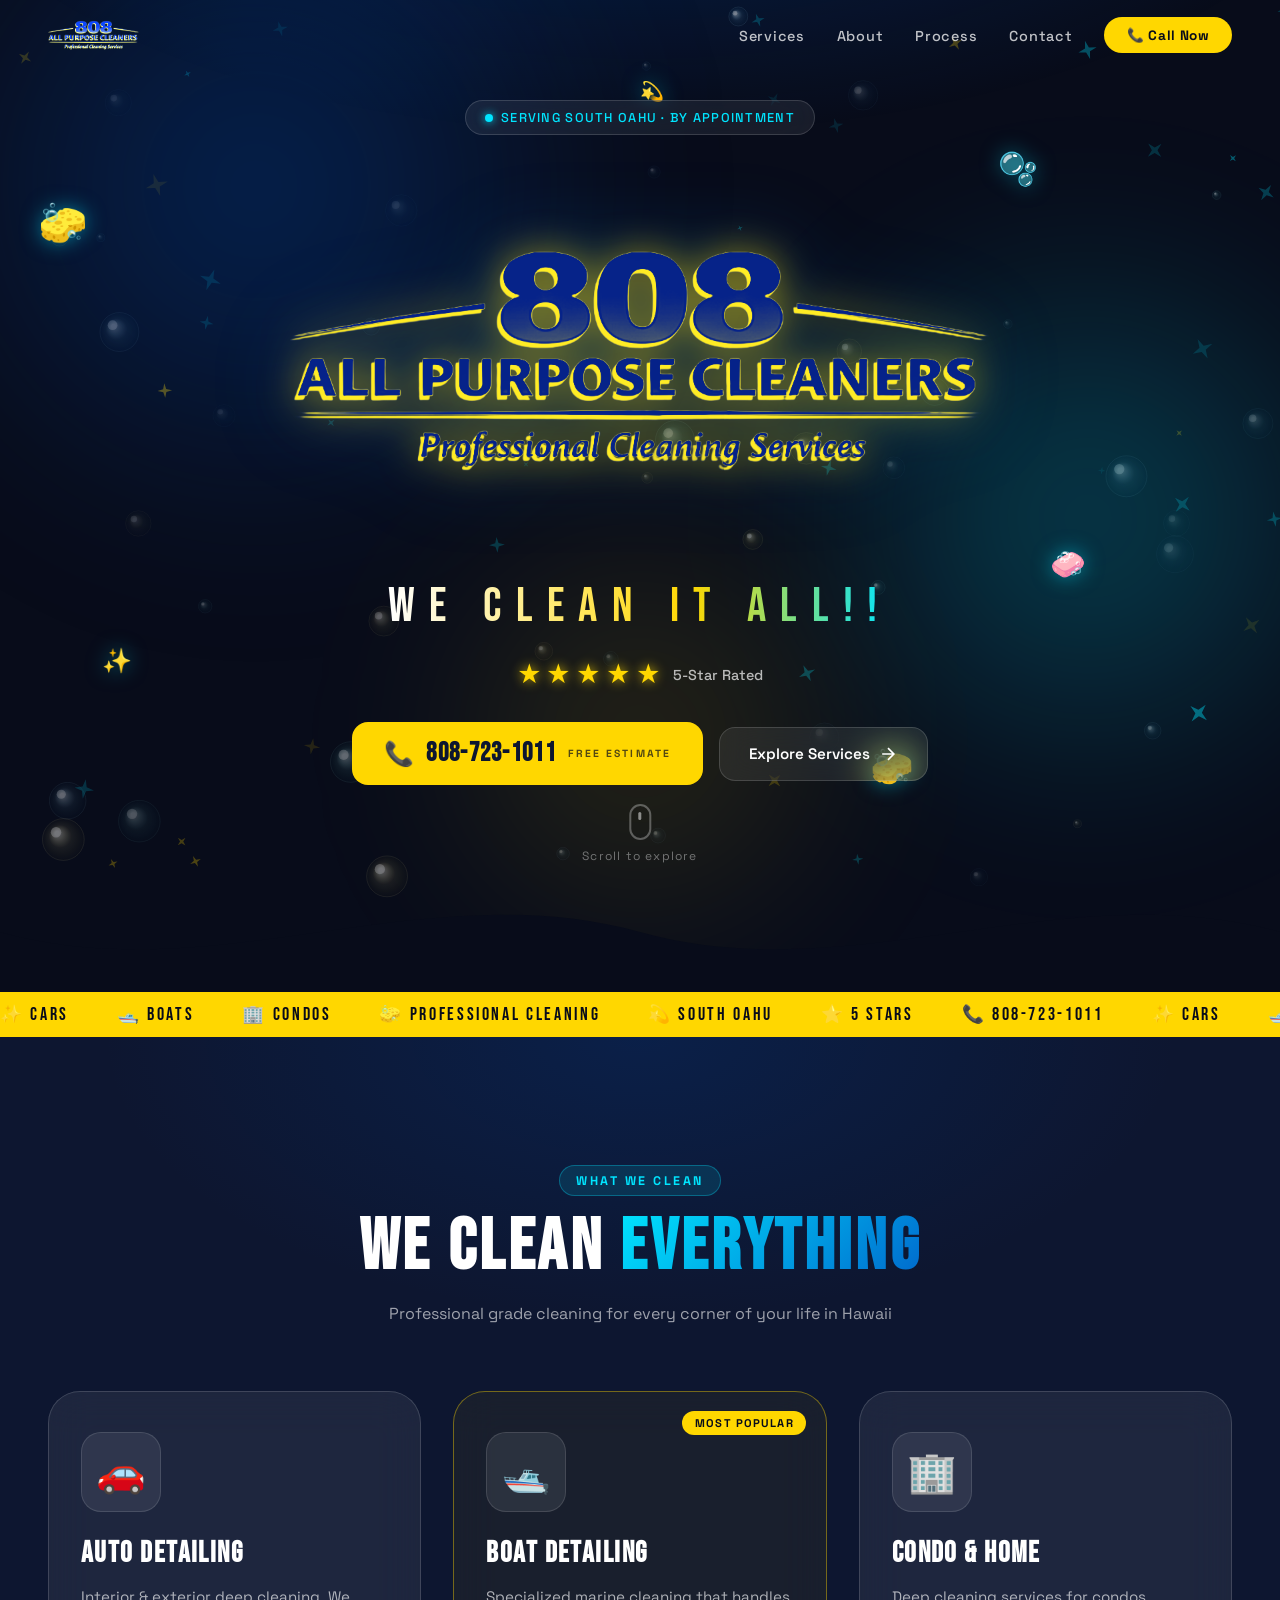
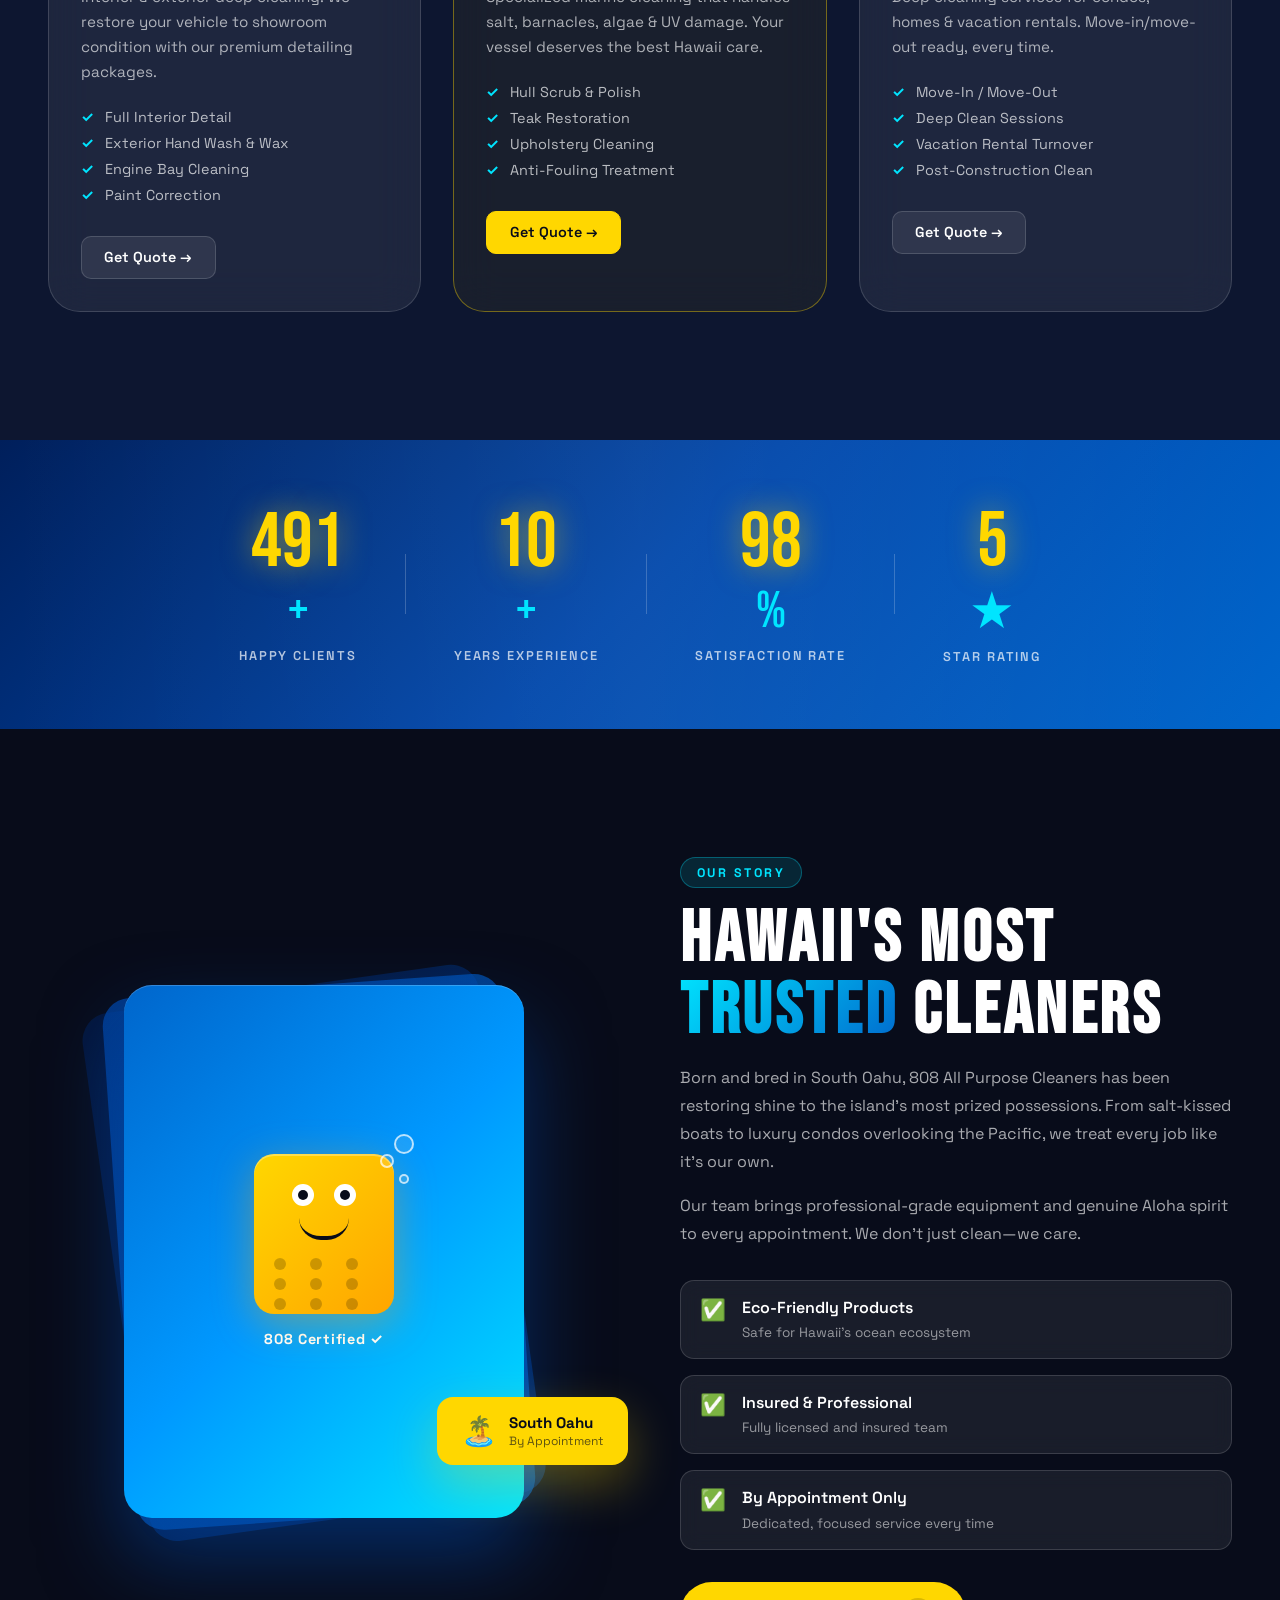
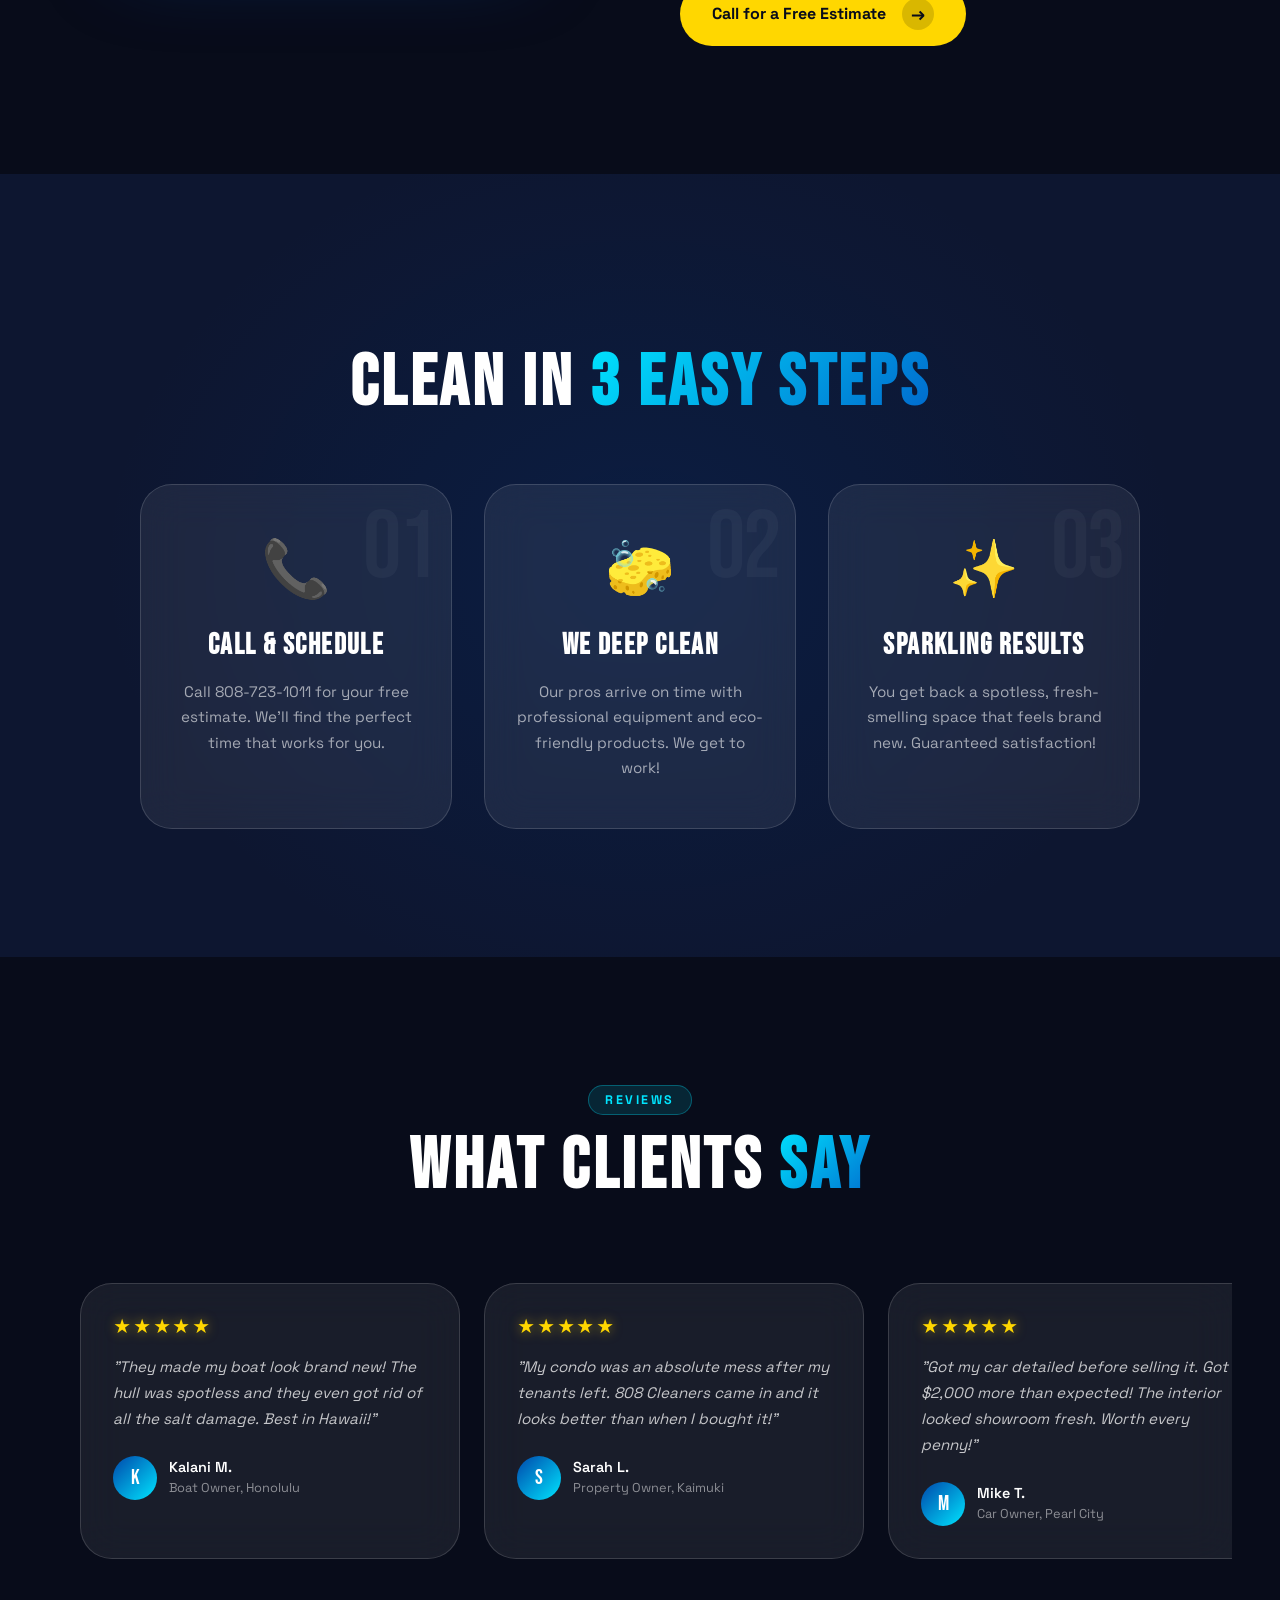
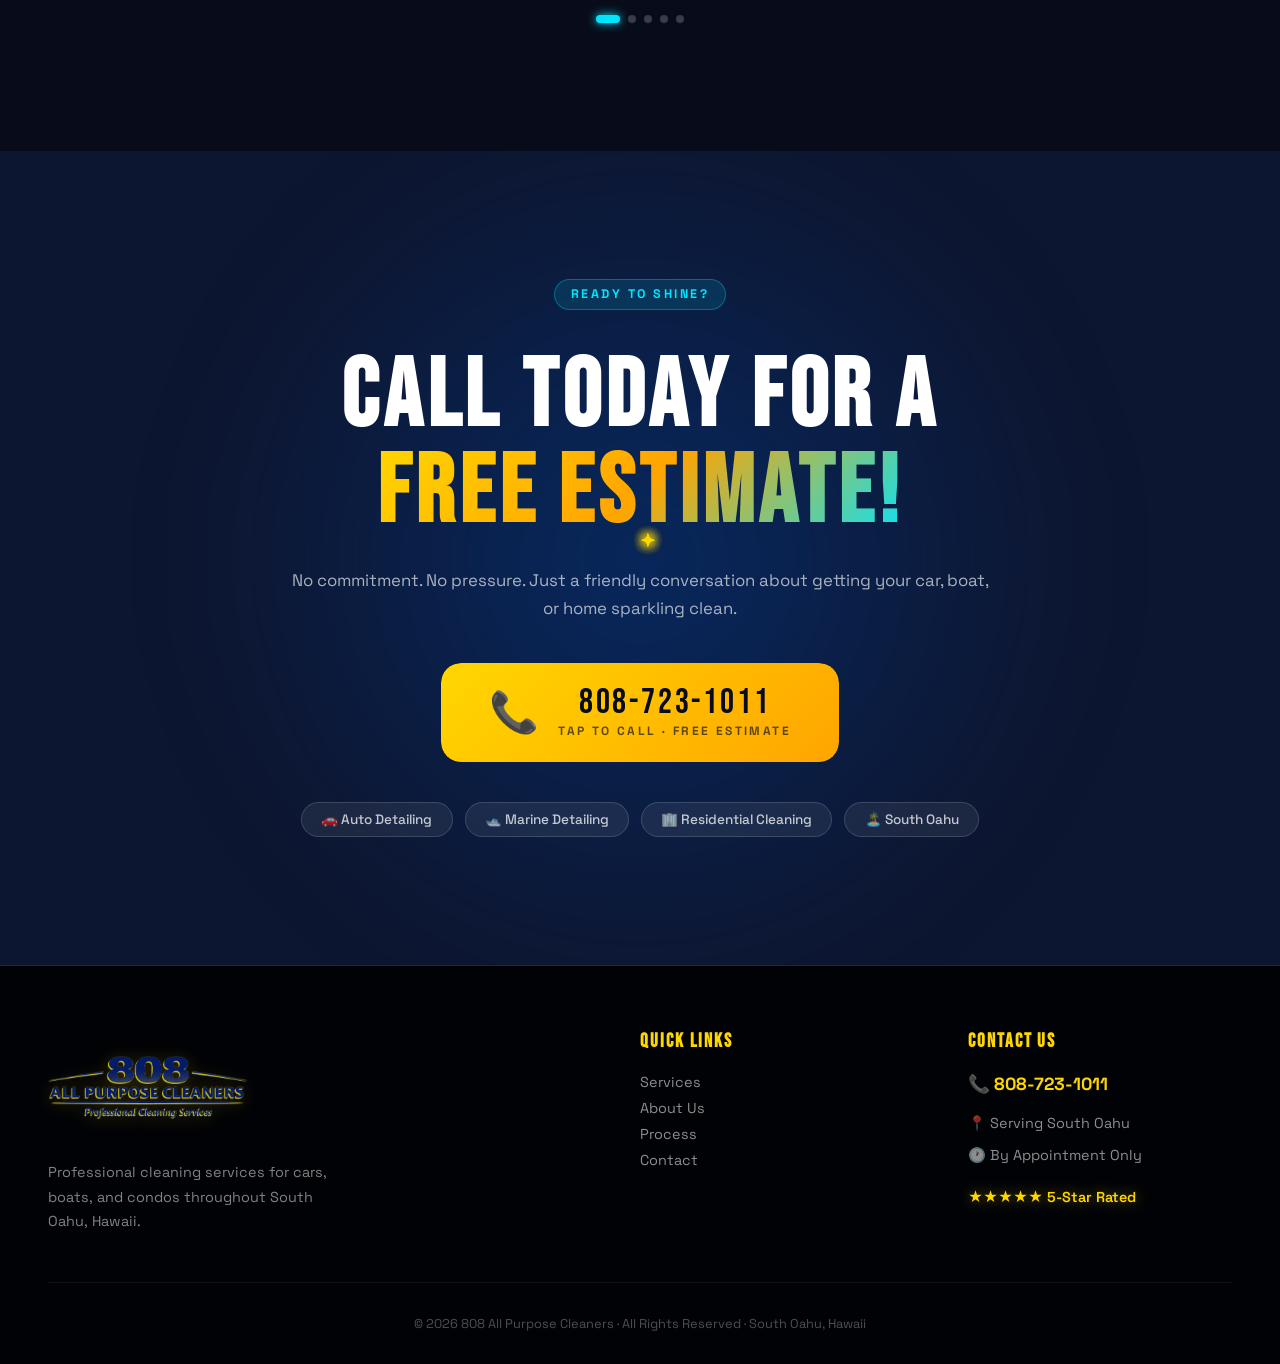
==== index.html @ ca972599 "Replace SVG logo with uploaded PNG (Untitled-3.png)" ====
<!DOCTYPE html>
<html lang="en">
<head>
  <meta charset="UTF-8" />
  <meta name="viewport" content="width=device-width, initial-scale=1.0" />
  <title>808 All Purpose Cleaners – We Clean It All!</title>
  <link rel="stylesheet" href="styles.css" />
  <link href="https://fonts.googleapis.com/css2?family=Bebas+Neue&family=Inter:wght@300;400;600;700;900&family=Space+Grotesk:wght@300;400;600;700&display=swap" rel="stylesheet" />
</head>
<body>

  <!-- ═══════════════════════════════════════════ CANVAS PARTICLES -->
  <canvas id="particleCanvas"></canvas>

  <!-- ═══════════════════════════════════════════ CURSOR SPARKLE -->
  <div id="cursorSparkle"></div>

  <!-- ═══════════════════════════════════════════ NAV -->
  <nav id="navbar">
    <div class="nav-inner">
      <a href="#hero" class="nav-logo" aria-label="808 All Purpose Cleaners home">
        <img src="Untitled-3.png" alt="808 All Purpose Cleaners" class="nav-logo-img" width="160" height="68" />
      </a>
      <ul class="nav-links">
        <li><a href="#services">Services</a></li>
        <li><a href="#about">About</a></li>
        <li><a href="#process">Process</a></li>
        <li><a href="#contact">Contact</a></li>
      </ul>
      <a href="tel:8087231011" class="nav-cta">
        <span class="pulse-ring"></span>
        📞 Call Now
      </a>
      <button class="burger" id="burger" aria-label="Menu">
        <span></span><span></span><span></span>
      </button>
    </div>
    <div class="mobile-menu" id="mobileMenu">
      <a href="#services">Services</a>
      <a href="#about">About</a>
      <a href="#process">Process</a>
      <a href="#contact">Contact</a>
      <a href="tel:8087231011" class="mobile-cta">📞 808-723-1011</a>
    </div>
  </nav>

  <!-- ═══════════════════════════════════════════ HERO -->
  <section id="hero">
    <div class="aurora-bg">
      <div class="aurora a1"></div>
      <div class="aurora a2"></div>
      <div class="aurora a3"></div>
    </div>

    <!-- Floating bubbles -->
    <div class="bubbles-container" id="bubblesContainer"></div>

    <!-- Floating sponges -->
    <div class="floating-sponges">
      <div class="sponge s1">🧽</div>
      <div class="sponge s2">✨</div>
      <div class="sponge s3">🫧</div>
      <div class="sponge s4">🧼</div>
      <div class="sponge s5">💫</div>
      <div class="sponge s6">🧽</div>
    </div>

    <div class="hero-content">
      <div class="hero-badge reveal-up">
        <span class="badge-dot"></span>
        Serving South Oahu · By Appointment
      </div>
      <div class="hero-logo-wrap reveal-up" data-delay="100">
        <img src="Untitled-3.png" alt="808 All Purpose Cleaners" class="hero-logo-img" width="700" height="294" />
      </div>
      <p class="hero-sub reveal-up" data-delay="200">
        <span class="text-shimmer">WE CLEAN IT ALL!!</span>
      </p>
      <div class="hero-stars reveal-up" data-delay="300">
        <span class="star" style="--i:1">★</span>
        <span class="star" style="--i:2">★</span>
        <span class="star" style="--i:3">★</span>
        <span class="star" style="--i:4">★</span>
        <span class="star" style="--i:5">★</span>
        <span class="star-label">5-Star Rated</span>
      </div>
      <div class="hero-phones reveal-up" data-delay="400">
        <a href="tel:8087231011" class="phone-btn">
          <span class="phone-icon">📞</span>
          <span class="phone-number">808-723-1011</span>
          <span class="phone-label">FREE ESTIMATE</span>
        </a>
        <a href="#services" class="secondary-btn">
          Explore Services
          <svg width="20" height="20" viewBox="0 0 24 24" fill="none" stroke="currentColor" stroke-width="2"><path d="M5 12h14M12 5l7 7-7 7"/></svg>
        </a>
      </div>
      <div class="hero-services-preview reveal-up" data-delay="500">
        <span class="service-chip">🚗 Cars</span>
        <span class="service-chip">🛥️ Boats</span>
        <span class="service-chip">🏢 Condos</span>
      </div>
    </div>

    <div class="hero-scroll-hint">
      <div class="scroll-mouse">
        <div class="scroll-wheel"></div>
      </div>
      <span>Scroll to explore</span>
    </div>

    <div class="hero-wave">
      <svg viewBox="0 0 1440 120" preserveAspectRatio="none">
        <path d="M0,60 C240,120 480,0 720,60 C960,120 1200,0 1440,60 L1440,120 L0,120 Z"/>
      </svg>
    </div>
  </section>

  <!-- ═══════════════════════════════════════════ MARQUEE STRIP -->
  <div class="marquee-strip">
    <div class="marquee-track">
      <span>✨ CARS</span><span>🛥️ BOATS</span><span>🏢 CONDOS</span>
      <span>🧽 PROFESSIONAL CLEANING</span><span>💫 SOUTH OAHU</span>
      <span>⭐ 5 STARS</span><span>📞 808-723-1011</span>
      <span>✨ CARS</span><span>🛥️ BOATS</span><span>🏢 CONDOS</span>
      <span>🧽 PROFESSIONAL CLEANING</span><span>💫 SOUTH OAHU</span>
      <span>⭐ 5 STARS</span><span>📞 808-723-1011</span>
    </div>
  </div>

  <!-- ═══════════════════════════════════════════ SERVICES -->
  <section id="services">
    <div class="section-header">
      <span class="section-tag reveal-up">What We Clean</span>
      <h2 class="section-title reveal-up" data-delay="100">
        We Clean <span class="gradient-word">Everything</span>
      </h2>
      <p class="section-sub reveal-up" data-delay="200">Professional grade cleaning for every corner of your life in Hawaii</p>
    </div>

    <div class="services-grid">

      <div class="service-card reveal-up" data-delay="0">
        <div class="card-glow glow-blue"></div>
        <div class="card-icon-wrap">
          <div class="card-icon-bg"></div>
          <span class="card-icon">🚗</span>
          <div class="icon-sparkles">
            <span class="sp sp1">✦</span>
            <span class="sp sp2">✦</span>
            <span class="sp sp3">✦</span>
          </div>
        </div>
        <h3>Auto Detailing</h3>
        <p>Interior &amp; exterior deep cleaning. We restore your vehicle to showroom condition with our premium detailing packages.</p>
        <ul class="service-list">
          <li>Full Interior Detail</li>
          <li>Exterior Hand Wash &amp; Wax</li>
          <li>Engine Bay Cleaning</li>
          <li>Paint Correction</li>
        </ul>
        <div class="card-footer">
          <a href="tel:8087231011" class="card-btn">Get Quote →</a>
        </div>
      </div>

      <div class="service-card service-card--featured reveal-up" data-delay="150">
        <div class="card-glow glow-yellow"></div>
        <div class="featured-badge">Most Popular</div>
        <div class="card-icon-wrap">
          <div class="card-icon-bg"></div>
          <span class="card-icon">🛥️</span>
          <div class="icon-sparkles">
            <span class="sp sp1">✦</span>
            <span class="sp sp2">✦</span>
            <span class="sp sp3">✦</span>
          </div>
        </div>
        <h3>Boat Detailing</h3>
        <p>Specialized marine cleaning that handles salt, barnacles, algae &amp; UV damage. Your vessel deserves the best Hawaii care.</p>
        <ul class="service-list">
          <li>Hull Scrub &amp; Polish</li>
          <li>Teak Restoration</li>
          <li>Upholstery Cleaning</li>
          <li>Anti-Fouling Treatment</li>
        </ul>
        <div class="card-footer">
          <a href="tel:8087231011" class="card-btn card-btn--primary">Get Quote →</a>
        </div>
      </div>

      <div class="service-card reveal-up" data-delay="300">
        <div class="card-glow glow-cyan"></div>
        <div class="card-icon-wrap">
          <div class="card-icon-bg"></div>
          <span class="card-icon">🏢</span>
          <div class="icon-sparkles">
            <span class="sp sp1">✦</span>
            <span class="sp sp2">✦</span>
            <span class="sp sp3">✦</span>
          </div>
        </div>
        <h3>Condo &amp; Home</h3>
        <p>Deep cleaning services for condos, homes &amp; vacation rentals. Move-in/move-out ready, every time.</p>
        <ul class="service-list">
          <li>Move-In / Move-Out</li>
          <li>Deep Clean Sessions</li>
          <li>Vacation Rental Turnover</li>
          <li>Post-Construction Clean</li>
        </ul>
        <div class="card-footer">
          <a href="tel:8087231011" class="card-btn">Get Quote →</a>
        </div>
      </div>

    </div>
  </section>

  <!-- ═══════════════════════════════════════════ STATS BANNER -->
  <div class="stats-banner">
    <div class="stat-item reveal-up">
      <span class="stat-num" data-target="500">0</span><span class="stat-plus">+</span>
      <span class="stat-label">Happy Clients</span>
    </div>
    <div class="stat-divider"></div>
    <div class="stat-item reveal-up" data-delay="100">
      <span class="stat-num" data-target="10">0</span><span class="stat-plus">+</span>
      <span class="stat-label">Years Experience</span>
    </div>
    <div class="stat-divider"></div>
    <div class="stat-item reveal-up" data-delay="200">
      <span class="stat-num" data-target="100">0</span><span class="stat-plus">%</span>
      <span class="stat-label">Satisfaction Rate</span>
    </div>
    <div class="stat-divider"></div>
    <div class="stat-item reveal-up" data-delay="300">
      <span class="stat-num" data-target="5">0</span><span class="stat-plus">★</span>
      <span class="stat-label">Star Rating</span>
    </div>
  </div>

  <!-- ═══════════════════════════════════════════ ABOUT -->
  <section id="about">
    <div class="about-grid">
      <div class="about-visual reveal-left">
        <div class="about-card-stack">
          <div class="acard acard-back"></div>
          <div class="acard acard-mid"></div>
          <div class="acard acard-front">
            <div class="acard-content">
              <div class="sponge-mascot">
                <div class="sponge-body">
                  <div class="sponge-eyes">
                    <div class="eye"><div class="pupil"></div></div>
                    <div class="eye"><div class="pupil"></div></div>
                  </div>
                  <div class="sponge-smile"></div>
                  <div class="sponge-holes">
                    <span></span><span></span><span></span>
                    <span></span><span></span><span></span>
                    <span></span><span></span><span></span>
                  </div>
                  <div class="sponge-bubbles">
                    <span class="sb sb1"></span>
                    <span class="sb sb2"></span>
                    <span class="sb sb3"></span>
                  </div>
                </div>
                <div class="sponge-label">808 Certified ✓</div>
              </div>
            </div>
          </div>
        </div>
        <div class="about-badge-float">
          <span class="badge-icon">🏝️</span>
          <div>
            <strong>South Oahu</strong>
            <small>By Appointment</small>
          </div>
        </div>
      </div>

      <div class="about-text reveal-right">
        <span class="section-tag">Our Story</span>
        <h2 class="section-title">Hawaii's Most<br><span class="gradient-word">Trusted</span> Cleaners</h2>
        <p class="about-desc">Born and bred in South Oahu, 808 All Purpose Cleaners has been restoring shine to the island's most prized possessions. From salt-kissed boats to luxury condos overlooking the Pacific, we treat every job like it's our own.</p>
        <p class="about-desc">Our team brings professional-grade equipment and genuine Aloha spirit to every appointment. We don't just clean—we care.</p>
        <div class="about-features">
          <div class="feat">
            <div class="feat-icon">✅</div>
            <div>
              <strong>Eco-Friendly Products</strong>
              <span>Safe for Hawaii's ocean ecosystem</span>
            </div>
          </div>
          <div class="feat">
            <div class="feat-icon">✅</div>
            <div>
              <strong>Insured &amp; Professional</strong>
              <span>Fully licensed and insured team</span>
            </div>
          </div>
          <div class="feat">
            <div class="feat-icon">✅</div>
            <div>
              <strong>By Appointment Only</strong>
              <span>Dedicated, focused service every time</span>
            </div>
          </div>
        </div>
        <a href="tel:8087231011" class="cta-pill">
          <span>Call for a Free Estimate</span>
          <span class="pill-arrow">→</span>
        </a>
      </div>
    </div>
  </section>

  <!-- ═══════════════════════════════════════════ PROCESS -->
  <section id="process">
    <div class="section-header">
      <span class="section-tag reveal-up">How It Works</span>
      <h2 class="section-title reveal-up" data-delay="100">
        Clean in <span class="gradient-word">3 Easy Steps</span>
      </h2>
    </div>

    <div class="process-steps">
      <div class="step reveal-up" data-delay="0">
        <div class="step-num">01</div>
        <div class="step-icon">📞</div>
        <div class="step-connector"></div>
        <h3>Call &amp; Schedule</h3>
        <p>Call 808-723-1011 for your free estimate. We'll find the perfect time that works for you.</p>
      </div>
      <div class="step reveal-up" data-delay="150">
        <div class="step-num">02</div>
        <div class="step-icon">🧽</div>
        <div class="step-connector"></div>
        <h3>We Deep Clean</h3>
        <p>Our pros arrive on time with professional equipment and eco-friendly products. We get to work!</p>
      </div>
      <div class="step reveal-up" data-delay="300">
        <div class="step-num">03</div>
        <div class="step-icon">✨</div>
        <div class="step-connector"></div>
        <h3>Sparkling Results</h3>
        <p>You get back a spotless, fresh-smelling space that feels brand new. Guaranteed satisfaction!</p>
      </div>
    </div>
  </section>

  <!-- ═══════════════════════════════════════════ TESTIMONIALS -->
  <section id="testimonials">
    <div class="section-header">
      <span class="section-tag reveal-up">Reviews</span>
      <h2 class="section-title reveal-up" data-delay="100">
        What Clients <span class="gradient-word">Say</span>
      </h2>
    </div>

    <div class="testimonials-track" id="testimonialsTrack">
      <div class="tcard">
        <div class="tcard-stars">★★★★★</div>
        <p>"They made my boat look brand new! The hull was spotless and they even got rid of all the salt damage. Best in Hawaii!"</p>
        <div class="tcard-author">
          <div class="tcard-avatar">K</div>
          <div>
            <strong>Kalani M.</strong>
            <small>Boat Owner, Honolulu</small>
          </div>
        </div>
      </div>
      <div class="tcard">
        <div class="tcard-stars">★★★★★</div>
        <p>"My condo was an absolute mess after my tenants left. 808 Cleaners came in and it looks better than when I bought it!"</p>
        <div class="tcard-author">
          <div class="tcard-avatar">S</div>
          <div>
            <strong>Sarah L.</strong>
            <small>Property Owner, Kaimuki</small>
          </div>
        </div>
      </div>
      <div class="tcard">
        <div class="tcard-stars">★★★★★</div>
        <p>"Got my car detailed before selling it. Got $2,000 more than expected! The interior looked showroom fresh. Worth every penny!"</p>
        <div class="tcard-author">
          <div class="tcard-avatar">M</div>
          <div>
            <strong>Mike T.</strong>
            <small>Car Owner, Pearl City</small>
          </div>
        </div>
      </div>
      <div class="tcard">
        <div class="tcard-stars">★★★★★</div>
        <p>"Professional, on time, and incredibly thorough. My vacation rental has never looked this good. Repeat customer for sure!"</p>
        <div class="tcard-author">
          <div class="tcard-avatar">A</div>
          <div>
            <strong>Alicia N.</strong>
            <small>Airbnb Host, Ewa Beach</small>
          </div>
        </div>
      </div>
      <div class="tcard">
        <div class="tcard-stars">★★★★★</div>
        <p>"The Aloha spirit is real with these guys. Super friendly, super professional. My boat's teak looks incredible!"</p>
        <div class="tcard-author">
          <div class="tcard-avatar">J</div>
          <div>
            <strong>James K.</strong>
            <small>Marina Owner, Ke'ehi</small>
          </div>
        </div>
      </div>
    </div>
    <div class="testimonials-dots" id="testimonialsDots"></div>
  </section>

  <!-- ═══════════════════════════════════════════ CTA SECTION -->
  <section id="contact">
    <div class="cta-blob"></div>
    <div class="cta-content">
      <div class="cta-sparkle-ring">
        <span class="csp" style="--i:0">✦</span>
        <span class="csp" style="--i:1">✦</span>
        <span class="csp" style="--i:2">✦</span>
        <span class="csp" style="--i:3">✦</span>
        <span class="csp" style="--i:4">✦</span>
        <span class="csp" style="--i:5">✦</span>
        <span class="csp" style="--i:6">✦</span>
        <span class="csp" style="--i:7">✦</span>
      </div>
      <span class="section-tag reveal-up">Ready to Shine?</span>
      <h2 class="cta-title reveal-up" data-delay="100">Call Today for a<br><span class="gradient-word-gold">FREE Estimate!</span></h2>
      <p class="cta-sub reveal-up" data-delay="200">No commitment. No pressure. Just a friendly conversation about getting your car, boat, or home sparkling clean.</p>
      <a href="tel:8087231011" class="mega-btn reveal-up" data-delay="300">
        <span class="mega-btn-inner">
          <span class="mega-phone">📞</span>
          <span>
            <span class="mega-number">808-723-1011</span>
            <span class="mega-sub">Tap to Call · Free Estimate</span>
          </span>
        </span>
        <span class="mega-btn-glow"></span>
      </a>
      <div class="cta-chips reveal-up" data-delay="400">
        <span>🚗 Auto Detailing</span>
        <span>🛥️ Marine Detailing</span>
        <span>🏢 Residential Cleaning</span>
        <span>🏝️ South Oahu</span>
      </div>
    </div>
  </section>

  <!-- ═══════════════════════════════════════════ FOOTER -->
  <footer>
    <div class="footer-inner">
      <div class="footer-brand">
        <img src="Untitled-3.png" alt="808 All Purpose Cleaners" class="footer-logo-img" width="220" height="92" />
        <p>Professional cleaning services for cars, boats, and condos throughout South Oahu, Hawaii.</p>
      </div>
      <div class="footer-links">
        <h4>Quick Links</h4>
        <a href="#services">Services</a>
        <a href="#about">About Us</a>
        <a href="#process">Process</a>
        <a href="#contact">Contact</a>
      </div>
      <div class="footer-contact">
        <h4>Contact Us</h4>
        <a href="tel:8087231011" class="footer-phone">📞 808-723-1011</a>
        <p>📍 Serving South Oahu</p>
        <p>🕐 By Appointment Only</p>
        <div class="footer-stars">★★★★★ 5-Star Rated</div>
      </div>
    </div>
    <div class="footer-bottom">
      <p>© 2026 808 All Purpose Cleaners · All Rights Reserved · South Oahu, Hawaii</p>
    </div>
  </footer>

  <script src="app.js"></script>
</body>
</html>
---- styles.css ----
/* ═══════════════════════════════════════════════════════════════
   808 ALL PURPOSE CLEANERS — STYLES
   2026 Trends: Aurora gradients, Glassmorphism, 3D cards,
   Fluid type, Scroll animations, Neon accents
═══════════════════════════════════════════════════════════════ */

/* ── RESET & BASE ─────────────────────────────────────────────── */
*, *::before, *::after { box-sizing: border-box; margin: 0; padding: 0; }

:root {
  --blue:      #0047AB;
  --blue-dark: #001f5b;
  --blue-mid:  #0066cc;
  --yellow:    #FFD700;
  --yellow-hot:#FFA500;
  --cyan:      #00E5FF;
  --white:     #FFFFFF;
  --off-white: #F0F6FF;
  --dark:      #080C1A;
  --dark-mid:  #0D1630;
  --glass:     rgba(255,255,255,0.07);
  --glass-border: rgba(255,255,255,0.15);
  --shadow-neon: 0 0 40px rgba(0,229,255,0.3);
  --radius: 20px;
  --radius-lg: 32px;
}

html { scroll-behavior: smooth; }

body {
  font-family: 'Space Grotesk', 'Inter', sans-serif;
  background: var(--dark);
  color: var(--white);
  overflow-x: hidden;
  cursor: none;
}

body::before {
  content: '';
  position: fixed;
  inset: 0;
  background: radial-gradient(ellipse 80% 50% at 50% -20%, rgba(0,71,171,0.35) 0%, transparent 70%);
  pointer-events: none;
  z-index: 0;
}

/* ── CUSTOM CURSOR ────────────────────────────────────────────── */
#cursorSparkle {
  position: fixed;
  width: 24px;
  height: 24px;
  border-radius: 50%;
  background: radial-gradient(circle, var(--yellow) 0%, var(--cyan) 60%, transparent 100%);
  pointer-events: none;
  z-index: 99999;
  transform: translate(-50%, -50%);
  mix-blend-mode: screen;
  transition: transform 0.1s ease, width 0.2s, height 0.2s;
  filter: blur(1px);
}

/* ── PARTICLE CANVAS ──────────────────────────────────────────── */
#particleCanvas {
  position: fixed;
  inset: 0;
  pointer-events: none;
  z-index: 1;
  opacity: 0.6;
}

/* ── NAVIGATION ───────────────────────────────────────────────── */
#navbar {
  position: fixed;
  top: 0; left: 0; right: 0;
  z-index: 1000;
  padding: 0 clamp(1rem, 4vw, 3rem);
  transition: background 0.4s, backdrop-filter 0.4s;
}

#navbar.scrolled {
  background: rgba(8,12,26,0.85);
  backdrop-filter: blur(20px);
  -webkit-backdrop-filter: blur(20px);
  border-bottom: 1px solid var(--glass-border);
}

.nav-inner {
  max-width: 1280px;
  margin: 0 auto;
  display: flex;
  align-items: center;
  gap: 2rem;
  height: 70px;
}

.nav-logo {
  display: flex;
  align-items: center;
  text-decoration: none;
  flex-shrink: 0;
}

.nav-logo-img {
  height: 52px;
  width: auto;
  filter: invert(1) brightness(2);
  transition: filter 0.3s, transform 0.3s;
  display: block;
}

.nav-logo-img:hover {
  filter: invert(1) brightness(2) drop-shadow(0 0 10px rgba(255,215,0,0.6));
  transform: scale(1.03);
}

.logo-808 {
  font-family: 'Bebas Neue', sans-serif;
  font-size: 2.2rem;
  color: var(--yellow);
  line-height: 1;
  text-shadow: 0 0 20px rgba(255,215,0,0.6);
  letter-spacing: 1px;
}

.logo-text {
  font-size: 0.65rem;
  font-weight: 700;
  letter-spacing: 0.15em;
  text-transform: uppercase;
  color: var(--white);
  line-height: 1.4;
}

.logo-text em {
  color: var(--cyan);
  font-style: normal;
}

.nav-links {
  list-style: none;
  display: flex;
  gap: 2rem;
  margin-left: auto;
}

.nav-links a {
  color: rgba(255,255,255,0.75);
  text-decoration: none;
  font-size: 0.9rem;
  font-weight: 500;
  letter-spacing: 0.05em;
  transition: color 0.2s;
  position: relative;
}

.nav-links a::after {
  content: '';
  position: absolute;
  bottom: -4px;
  left: 0; right: 100%;
  height: 2px;
  background: var(--cyan);
  transition: right 0.3s ease;
}

.nav-links a:hover { color: var(--white); }
.nav-links a:hover::after { right: 0; }

.nav-cta {
  position: relative;
  display: flex;
  align-items: center;
  gap: 0.5rem;
  background: var(--yellow);
  color: var(--dark);
  font-weight: 700;
  font-size: 0.85rem;
  padding: 0.6rem 1.4rem;
  border-radius: 50px;
  text-decoration: none;
  letter-spacing: 0.05em;
  transition: transform 0.2s, box-shadow 0.2s;
  white-space: nowrap;
}

.nav-cta:hover {
  transform: translateY(-2px);
  box-shadow: 0 8px 30px rgba(255,215,0,0.5);
}

.pulse-ring {
  position: absolute;
  inset: -4px;
  border-radius: 50px;
  border: 2px solid var(--yellow);
  animation: pulseRing 2s ease-out infinite;
  opacity: 0;
}

@keyframes pulseRing {
  0% { transform: scale(1); opacity: 0.8; }
  100% { transform: scale(1.4); opacity: 0; }
}

.burger {
  display: none;
  flex-direction: column;
  gap: 5px;
  background: none;
  border: none;
  cursor: pointer;
  padding: 0.5rem;
  margin-left: auto;
}

.burger span {
  width: 24px;
  height: 2px;
  background: var(--white);
  border-radius: 2px;
  transition: all 0.3s;
  display: block;
}

.mobile-menu {
  display: none;
  flex-direction: column;
  gap: 0;
  background: rgba(8,12,26,0.97);
  border-top: 1px solid var(--glass-border);
  padding: 1rem 2rem 1.5rem;
}

.mobile-menu a {
  color: rgba(255,255,255,0.8);
  text-decoration: none;
  font-size: 1.1rem;
  padding: 0.75rem 0;
  border-bottom: 1px solid rgba(255,255,255,0.06);
  font-weight: 500;
}

.mobile-menu .mobile-cta {
  margin-top: 1rem;
  background: var(--yellow);
  color: var(--dark);
  text-align: center;
  border-radius: 50px;
  padding: 0.85rem;
  font-weight: 700;
  border: none;
}

/* ── HERO ─────────────────────────────────────────────────────── */
#hero {
  position: relative;
  min-height: 100vh;
  display: flex;
  align-items: center;
  justify-content: center;
  overflow: hidden;
  padding: 100px 2rem 140px;
}

/* Aurora Background */
.aurora-bg {
  position: absolute;
  inset: 0;
  overflow: hidden;
  z-index: 0;
}

.aurora {
  position: absolute;
  border-radius: 50%;
  filter: blur(80px);
  opacity: 0.5;
  animation: auroraFloat 12s ease-in-out infinite;
}

.a1 {
  width: 60vw; height: 60vw;
  background: radial-gradient(circle, rgba(0,71,171,0.8) 0%, transparent 70%);
  top: -20%; left: -10%;
  animation-delay: 0s;
}

.a2 {
  width: 50vw; height: 50vw;
  background: radial-gradient(circle, rgba(0,229,255,0.5) 0%, transparent 70%);
  top: 20%; right: -10%;
  animation-delay: -4s;
}

.a3 {
  width: 40vw; height: 40vw;
  background: radial-gradient(circle, rgba(255,215,0,0.3) 0%, transparent 70%);
  bottom: 0%; left: 30%;
  animation-delay: -8s;
}

@keyframes auroraFloat {
  0%, 100% { transform: translate(0, 0) scale(1); }
  33%       { transform: translate(3%, 5%) scale(1.05); }
  66%       { transform: translate(-3%, -3%) scale(0.95); }
}

/* Bubbles */
.bubbles-container {
  position: absolute;
  inset: 0;
  pointer-events: none;
  z-index: 1;
}

.bubble {
  position: absolute;
  border-radius: 50%;
  background: radial-gradient(circle at 30% 30%, rgba(255,255,255,0.6), rgba(0,229,255,0.1));
  border: 1px solid rgba(255,255,255,0.3);
  animation: bubbleRise linear infinite;
  backdrop-filter: blur(2px);
  -webkit-backdrop-filter: blur(2px);
}

@keyframes bubbleRise {
  0% {
    transform: translateY(100vh) scale(0);
    opacity: 0;
  }
  10% { opacity: 1; transform: translateY(90vh) scale(1); }
  90% { opacity: 0.8; }
  100% {
    transform: translateY(-20vh) translateX(var(--drift, 0px)) scale(1.2);
    opacity: 0;
  }
}

/* Floating sponges/icons */
.floating-sponges {
  position: absolute;
  inset: 0;
  pointer-events: none;
  z-index: 2;
}

.sponge {
  position: absolute;
  font-size: 2rem;
  animation: spongeFloat linear infinite;
  filter: drop-shadow(0 0 10px rgba(0,229,255,0.5));
}

.s1 { left: 3%; top: 20%; font-size: 2.5rem; animation-duration: 8s; animation-delay: 0s; }
.s2 { left: 8%; top: 65%; font-size: 1.5rem; animation-duration: 6s; animation-delay: -2s; }
.s3 { left: 78%; top: 15%; font-size: 2rem; animation-duration: 9s; animation-delay: -1s; }
.s4 { left: 82%; top: 55%; font-size: 1.8rem; animation-duration: 7s; animation-delay: -3s; }
.s5 { left: 50%; top: 8%; font-size: 1.2rem; animation-duration: 5s; animation-delay: -0.5s; }
.s6 { left: 68%; top: 75%; font-size: 2.2rem; animation-duration: 10s; animation-delay: -4s; }

@media (max-width: 700px) {
  .s1 { font-size: 1.5rem; left: 2%; }
  .s2 { font-size: 1rem; }
  .s3 { font-size: 1.3rem; left: 75%; }
  .s4 { font-size: 1.1rem; left: 80%; }
  .s5 { font-size: 0.9rem; }
  .s6 { font-size: 1.4rem; left: 65%; }
}

@keyframes spongeFloat {
  0%, 100% { transform: translateY(0) rotate(0deg); }
  25%       { transform: translateY(-20px) rotate(5deg); }
  75%       { transform: translateY(10px) rotate(-5deg); }
}

/* Hero Content */
.hero-content {
  position: relative;
  z-index: 10;
  text-align: center;
  max-width: 900px;
}

.hero-badge {
  display: inline-flex;
  align-items: center;
  gap: 0.5rem;
  background: var(--glass);
  border: 1px solid var(--glass-border);
  backdrop-filter: blur(20px);
  -webkit-backdrop-filter: blur(20px);
  border-radius: 50px;
  padding: 0.5rem 1.2rem;
  font-size: 0.8rem;
  font-weight: 500;
  letter-spacing: 0.1em;
  text-transform: uppercase;
  color: var(--cyan);
  margin-bottom: 1.5rem;
}

.badge-dot {
  width: 8px; height: 8px;
  border-radius: 50%;
  background: var(--cyan);
  box-shadow: 0 0 8px var(--cyan);
  animation: blink 2s ease-in-out infinite;
}

@keyframes blink {
  0%, 100% { opacity: 1; }
  50%       { opacity: 0.3; }
}

/* Hero logo image replaces text title */
.hero-logo-wrap {
  margin-bottom: 1.2rem;
}

.hero-logo-img {
  width: clamp(300px, 65vw, 700px);
  height: auto;
  display: block;
  margin: 0 auto;
  /* Invert to white for dark background, then tint 808 gold */
  filter:
    invert(1)
    drop-shadow(0 0 18px rgba(255,215,0,0.5))
    drop-shadow(0 0 40px rgba(0,150,255,0.25));
  animation: logoPulse 4s ease-in-out infinite;
}

@keyframes logoPulse {
  0%, 100% {
    filter: invert(1)
      drop-shadow(0 0 16px rgba(255,215,0,0.5))
      drop-shadow(0 0 40px rgba(0,150,255,0.2));
  }
  50% {
    filter: invert(1)
      drop-shadow(0 0 28px rgba(255,215,0,0.9))
      drop-shadow(0 0 60px rgba(0,200,255,0.4));
  }
}

.hero-sub {
  font-family: 'Bebas Neue', sans-serif;
  font-size: clamp(1.5rem, 4vw, 3rem);
  letter-spacing: 0.3em;
  margin-bottom: 1.5rem;
}

.text-shimmer {
  background: linear-gradient(90deg,
    var(--white) 0%,
    var(--yellow) 30%,
    var(--cyan) 50%,
    var(--yellow) 70%,
    var(--white) 100%);
  background-size: 200% auto;
  -webkit-background-clip: text;
  -webkit-text-fill-color: transparent;
  background-clip: text;
  animation: shimmer 3s linear infinite;
}

@keyframes shimmer {
  0%   { background-position: 0% center; }
  100% { background-position: 200% center; }
}

.hero-stars {
  display: flex;
  align-items: center;
  justify-content: center;
  gap: 0.3rem;
  margin-bottom: 2rem;
}

.star {
  color: var(--yellow);
  font-size: 1.5rem;
  animation: starPop 0.5s ease both;
  animation-delay: calc(var(--i) * 0.1s + 0.5s);
  filter: drop-shadow(0 0 6px rgba(255,215,0,0.8));
}

@keyframes starPop {
  0%   { transform: scale(0) rotate(-30deg); opacity: 0; }
  60%  { transform: scale(1.3) rotate(5deg); }
  100% { transform: scale(1) rotate(0); opacity: 1; }
}

.star-label {
  margin-left: 0.5rem;
  font-size: 0.9rem;
  color: rgba(255,255,255,0.7);
  font-weight: 500;
}

.hero-phones {
  display: flex;
  align-items: center;
  justify-content: center;
  gap: 1rem;
  flex-wrap: wrap;
  margin-bottom: 2rem;
}

.phone-btn {
  position: relative;
  display: flex;
  align-items: center;
  gap: 0.75rem;
  background: var(--yellow);
  color: var(--dark-mid);
  text-decoration: none;
  padding: 1rem 2rem;
  border-radius: 16px;
  font-weight: 700;
  overflow: hidden;
  transition: transform 0.3s, box-shadow 0.3s;
  animation: ctaPulse 2s ease-in-out infinite;
}

.phone-btn::before {
  content: '';
  position: absolute;
  inset: 0;
  background: linear-gradient(135deg, transparent 0%, rgba(255,255,255,0.3) 50%, transparent 100%);
  transform: translateX(-100%);
  transition: transform 0.5s;
}

.phone-btn:hover::before { transform: translateX(100%); }
.phone-btn:hover { transform: translateY(-4px) scale(1.02); box-shadow: 0 20px 50px rgba(255,215,0,0.5); }

@keyframes ctaPulse {
  0%, 100% { box-shadow: 0 0 0 0 rgba(255,215,0,0.6); }
  50%       { box-shadow: 0 0 0 12px rgba(255,215,0,0); }
}

.phone-icon { font-size: 1.5rem; }

.phone-number {
  font-family: 'Bebas Neue', sans-serif;
  font-size: 1.6rem;
  letter-spacing: 0.05em;
}

.phone-label {
  font-size: 0.65rem;
  font-weight: 700;
  letter-spacing: 0.2em;
  text-transform: uppercase;
  color: rgba(8,12,26,0.7);
  display: block;
}

.secondary-btn {
  display: flex;
  align-items: center;
  gap: 0.5rem;
  background: var(--glass);
  border: 1.5px solid var(--glass-border);
  backdrop-filter: blur(20px);
  -webkit-backdrop-filter: blur(20px);
  color: var(--white);
  text-decoration: none;
  padding: 1rem 1.8rem;
  border-radius: 16px;
  font-weight: 600;
  font-size: 0.95rem;
  transition: all 0.3s;
}

.secondary-btn:hover {
  background: rgba(255,255,255,0.12);
  border-color: var(--cyan);
  color: var(--cyan);
  transform: translateY(-2px);
  box-shadow: var(--shadow-neon);
}

.hero-services-preview {
  display: flex;
  align-items: center;
  justify-content: center;
  gap: 0.75rem;
  flex-wrap: wrap;
}

.service-chip {
  background: var(--glass);
  border: 1px solid var(--glass-border);
  backdrop-filter: blur(10px);
  -webkit-backdrop-filter: blur(10px);
  padding: 0.5rem 1.1rem;
  border-radius: 50px;
  font-size: 0.85rem;
  font-weight: 600;
  color: rgba(255,255,255,0.85);
  transition: all 0.3s;
}

.service-chip:hover {
  background: rgba(0,229,255,0.15);
  border-color: var(--cyan);
  color: var(--cyan);
  transform: translateY(-2px);
}

/* Scroll hint */
.hero-scroll-hint {
  position: absolute;
  bottom: 8rem;
  left: 50%;
  transform: translateX(-50%);
  display: flex;
  flex-direction: column;
  align-items: center;
  gap: 0.5rem;
  color: rgba(255,255,255,0.4);
  font-size: 0.75rem;
  letter-spacing: 0.1em;
  z-index: 10;
  animation: scrollHintBob 2s ease-in-out infinite;
}

@keyframes scrollHintBob {
  0%, 100% { transform: translateX(-50%) translateY(0); }
  50%       { transform: translateX(-50%) translateY(6px); }
}

.scroll-mouse {
  width: 22px; height: 36px;
  border: 2px solid rgba(255,255,255,0.3);
  border-radius: 12px;
  display: flex;
  justify-content: center;
  padding-top: 6px;
}

.scroll-wheel {
  width: 3px; height: 8px;
  background: rgba(255,255,255,0.5);
  border-radius: 2px;
  animation: wheelScroll 2s ease-in-out infinite;
}

@keyframes wheelScroll {
  0%   { transform: translateY(0); opacity: 1; }
  100% { transform: translateY(10px); opacity: 0; }
}

/* Hero wave */
.hero-wave {
  position: absolute;
  bottom: 0; left: 0; right: 0;
  z-index: 5;
  line-height: 0;
}

.hero-wave svg {
  width: 100%;
  height: 120px;
  fill: var(--dark);
}

/* ── MARQUEE STRIP ────────────────────────────────────────────── */
.marquee-strip {
  background: var(--yellow);
  overflow: hidden;
  padding: 0.75rem 0;
  position: relative;
  z-index: 10;
}

.marquee-track {
  display: flex;
  gap: 3rem;
  white-space: nowrap;
  animation: marquee 25s linear infinite;
  width: max-content;
}

.marquee-track span {
  font-family: 'Bebas Neue', sans-serif;
  font-size: 1.1rem;
  letter-spacing: 0.15em;
  color: var(--dark);
  flex-shrink: 0;
}

@keyframes marquee {
  0%   { transform: translateX(0); }
  100% { transform: translateX(-50%); }
}

/* ── SECTION SHARED ───────────────────────────────────────────── */
section {
  position: relative;
  padding: clamp(5rem, 10vw, 9rem) clamp(1rem, 5vw, 3rem);
  z-index: 10;
}

.section-header {
  text-align: center;
  max-width: 700px;
  margin: 0 auto 4rem;
}

.section-tag {
  display: inline-block;
  background: rgba(0,229,255,0.12);
  border: 1px solid rgba(0,229,255,0.3);
  color: var(--cyan);
  font-size: 0.78rem;
  font-weight: 700;
  letter-spacing: 0.2em;
  text-transform: uppercase;
  padding: 0.4rem 1rem;
  border-radius: 50px;
  margin-bottom: 1rem;
}

.section-title {
  font-family: 'Bebas Neue', sans-serif;
  font-size: clamp(2.5rem, 6vw, 4.5rem);
  letter-spacing: 0.05em;
  line-height: 1;
  margin-bottom: 1rem;
}

.section-sub {
  color: rgba(255,255,255,0.6);
  font-size: 1rem;
  line-height: 1.7;
}

.gradient-word {
  background: linear-gradient(135deg, var(--cyan), var(--blue-mid));
  -webkit-background-clip: text;
  -webkit-text-fill-color: transparent;
  background-clip: text;
}

/* ── SERVICES ─────────────────────────────────────────────────── */
#services { background: var(--dark-mid); }
#services::before {
  content: '';
  position: absolute;
  inset: 0;
  background: radial-gradient(ellipse 60% 40% at 50% 0%, rgba(0,71,171,0.2) 0%, transparent 70%);
  pointer-events: none;
}

.services-grid {
  display: grid;
  grid-template-columns: repeat(auto-fit, minmax(300px, 1fr));
  gap: 2rem;
  max-width: 1200px;
  margin: 0 auto;
}

.service-card {
  position: relative;
  background: var(--glass);
  border: 1px solid var(--glass-border);
  backdrop-filter: blur(20px);
  -webkit-backdrop-filter: blur(20px);
  border-radius: var(--radius-lg);
  padding: 2.5rem 2rem 2rem;
  overflow: hidden;
  transition: transform 0.4s cubic-bezier(0.175, 0.885, 0.32, 1.275), box-shadow 0.4s;
  cursor: default;
}

.service-card:hover {
  transform: translateY(-10px) scale(1.01);
}

.service-card--featured {
  border-color: rgba(255,215,0,0.4);
  background: rgba(255,215,0,0.05);
}

.service-card--featured:hover {
  box-shadow: 0 30px 80px rgba(255,215,0,0.2);
}

.card-glow {
  position: absolute;
  width: 200px; height: 200px;
  border-radius: 50%;
  filter: blur(60px);
  opacity: 0;
  top: -50px; right: -50px;
  transition: opacity 0.4s;
  pointer-events: none;
}

.service-card:hover .card-glow { opacity: 1; }
.glow-blue  { background: radial-gradient(circle, rgba(0,71,171,0.6), transparent); }
.glow-yellow{ background: radial-gradient(circle, rgba(255,215,0,0.5), transparent); }
.glow-cyan  { background: radial-gradient(circle, rgba(0,229,255,0.5), transparent); }

.featured-badge {
  position: absolute;
  top: 1.2rem; right: 1.2rem;
  background: var(--yellow);
  color: var(--dark);
  font-size: 0.7rem;
  font-weight: 700;
  letter-spacing: 0.1em;
  text-transform: uppercase;
  padding: 0.3rem 0.8rem;
  border-radius: 50px;
}

.card-icon-wrap {
  position: relative;
  width: 80px; height: 80px;
  margin-bottom: 1.5rem;
}

.card-icon-bg {
  position: absolute;
  inset: 0;
  border-radius: 20px;
  background: rgba(255,255,255,0.08);
  border: 1px solid rgba(255,255,255,0.12);
}

.card-icon {
  position: relative;
  z-index: 1;
  font-size: 2.5rem;
  display: flex;
  align-items: center;
  justify-content: center;
  width: 100%; height: 100%;
  animation: iconBob 3s ease-in-out infinite;
}

@keyframes iconBob {
  0%, 100% { transform: translateY(0) rotate(0deg); }
  50%       { transform: translateY(-6px) rotate(5deg); }
}

.icon-sparkles {
  position: absolute;
  inset: 0;
  pointer-events: none;
}

.sp {
  position: absolute;
  color: var(--yellow);
  font-size: 0.8rem;
  opacity: 0;
  animation: sparkle 2s ease-in-out infinite;
}

.service-card:hover .sp { animation-play-state: running; }

.sp1 { top: -5px; right: -5px; animation-delay: 0s; }
.sp2 { bottom: 5px; left: -5px; animation-delay: 0.5s; }
.sp3 { top: 40%; right: -12px; animation-delay: 1s; }

@keyframes sparkle {
  0%         { transform: scale(0) rotate(0deg); opacity: 0; }
  50%        { transform: scale(1.5) rotate(180deg); opacity: 1; }
  100%       { transform: scale(0) rotate(360deg); opacity: 0; }
}

.service-card h3 {
  font-family: 'Bebas Neue', sans-serif;
  font-size: 1.8rem;
  letter-spacing: 0.05em;
  margin-bottom: 0.8rem;
  color: var(--white);
}

.service-card p {
  color: rgba(255,255,255,0.65);
  font-size: 0.95rem;
  line-height: 1.65;
  margin-bottom: 1.5rem;
}

.service-list {
  list-style: none;
  margin-bottom: 2rem;
  display: flex;
  flex-direction: column;
  gap: 0.5rem;
}

.service-list li {
  font-size: 0.9rem;
  color: rgba(255,255,255,0.7);
  padding-left: 1.5rem;
  position: relative;
}

.service-list li::before {
  content: '✓';
  position: absolute;
  left: 0;
  color: var(--cyan);
  font-weight: 700;
}

.card-footer { margin-top: auto; }

.card-btn {
  display: inline-flex;
  align-items: center;
  gap: 0.4rem;
  background: rgba(255,255,255,0.08);
  border: 1px solid rgba(255,255,255,0.15);
  color: var(--white);
  text-decoration: none;
  padding: 0.7rem 1.4rem;
  border-radius: 10px;
  font-weight: 600;
  font-size: 0.9rem;
  transition: all 0.3s;
}

.card-btn:hover {
  background: var(--cyan);
  border-color: var(--cyan);
  color: var(--dark);
  transform: translateX(4px);
}

.card-btn--primary {
  background: var(--yellow);
  border-color: var(--yellow);
  color: var(--dark);
}

.card-btn--primary:hover {
  background: var(--cyan);
  border-color: var(--cyan);
  color: var(--dark);
}

/* ── STATS BANNER ─────────────────────────────────────────────── */
.stats-banner {
  display: flex;
  align-items: center;
  justify-content: center;
  flex-wrap: wrap;
  gap: 0;
  background: linear-gradient(135deg, var(--blue-dark) 0%, var(--blue) 50%, var(--blue-mid) 100%);
  padding: 3rem 2rem;
  position: relative;
  overflow: hidden;
  z-index: 10;
}

.stats-banner::before {
  content: '';
  position: absolute;
  inset: 0;
  background: linear-gradient(90deg, transparent, rgba(255,255,255,0.05), transparent);
  animation: bannerShine 4s linear infinite;
}

@keyframes bannerShine {
  0%   { transform: translateX(-100%); }
  100% { transform: translateX(100%); }
}

.stat-item {
  text-align: center;
  padding: 1rem 3rem;
}

.stat-num {
  display: block;
  font-family: 'Bebas Neue', sans-serif;
  font-size: clamp(3rem, 6vw, 5rem);
  line-height: 1;
  color: var(--yellow);
  text-shadow: 0 0 30px rgba(255,215,0,0.5);
}

.stat-plus {
  font-family: 'Bebas Neue', sans-serif;
  font-size: clamp(2rem, 4vw, 3.5rem);
  color: var(--cyan);
}

.stat-label {
  display: block;
  font-size: 0.8rem;
  font-weight: 600;
  letter-spacing: 0.15em;
  text-transform: uppercase;
  color: rgba(255,255,255,0.7);
  margin-top: 0.3rem;
}

.stat-divider {
  width: 1px;
  height: 60px;
  background: rgba(255,255,255,0.2);
  flex-shrink: 0;
}

/* ── ABOUT ────────────────────────────────────────────────────── */
#about {
  background: var(--dark);
  overflow: hidden;
}

.about-grid {
  max-width: 1200px;
  margin: 0 auto;
  display: grid;
  grid-template-columns: 1fr 1fr;
  gap: 5rem;
  align-items: center;
}

/* Card stack */
.about-visual { position: relative; }

.about-card-stack {
  position: relative;
  width: 100%;
  max-width: 400px;
  margin: 0 auto;
  aspect-ratio: 3/4;
}

.acard {
  position: absolute;
  border-radius: 28px;
  inset: 0;
}

.acard-back {
  background: linear-gradient(135deg, var(--blue-dark), var(--blue));
  transform: rotate(-8deg) translateX(-10px);
  opacity: 0.5;
}

.acard-mid {
  background: linear-gradient(135deg, var(--blue), var(--blue-mid));
  transform: rotate(-4deg) translateX(-5px);
  opacity: 0.7;
}

.acard-front {
  background: linear-gradient(135deg, var(--blue-mid), #0099ff, var(--cyan));
  display: flex;
  align-items: center;
  justify-content: center;
  box-shadow: 0 40px 80px rgba(0,71,171,0.5), inset 0 1px 0 rgba(255,255,255,0.2);
}

.acard-content {
  text-align: center;
  padding: 2rem;
}

/* Sponge Mascot */
.sponge-mascot { position: relative; }

.sponge-body {
  width: 140px; height: 160px;
  background: linear-gradient(135deg, #FFD700, #FFA500);
  border-radius: 20px;
  position: relative;
  margin: 0 auto;
  box-shadow: 0 10px 40px rgba(255,165,0,0.4), inset 0 2px 0 rgba(255,255,255,0.3);
  animation: spongeWiggle 3s ease-in-out infinite;
}

@keyframes spongeWiggle {
  0%, 100% { transform: rotate(0deg); }
  25%       { transform: rotate(-3deg) scale(1.02); }
  75%       { transform: rotate(3deg) scale(0.98); }
}

.sponge-eyes {
  display: flex;
  justify-content: center;
  gap: 20px;
  padding-top: 30px;
}

.eye {
  width: 22px; height: 22px;
  background: var(--white);
  border-radius: 50%;
  display: flex;
  align-items: center;
  justify-content: center;
  animation: eyeBlink 4s ease-in-out infinite;
}

@keyframes eyeBlink {
  0%, 90%, 100% { transform: scaleY(1); }
  95% { transform: scaleY(0.1); }
}

.pupil {
  width: 10px; height: 10px;
  background: var(--dark);
  border-radius: 50%;
  animation: eyeMove 5s ease-in-out infinite;
}

@keyframes eyeMove {
  0%, 100% { transform: translate(0,0); }
  25%       { transform: translate(3px,-1px); }
  75%       { transform: translate(-3px,1px); }
}

.sponge-smile {
  width: 50px; height: 22px;
  border-bottom: 4px solid var(--dark);
  border-radius: 0 0 30px 30px;
  margin: 12px auto 0;
}

.sponge-holes {
  display: grid;
  grid-template-columns: repeat(3, 1fr);
  gap: 8px;
  padding: 10px 20px;
  margin-top: 8px;
}

.sponge-holes span {
  width: 12px; height: 12px;
  background: rgba(0,0,0,0.2);
  border-radius: 50%;
  display: block;
}

.sponge-bubbles {
  position: absolute;
  top: -20px; right: -20px;
}

.sb {
  position: absolute;
  border-radius: 50%;
  border: 2px solid rgba(255,255,255,0.7);
  background: rgba(255,255,255,0.1);
  animation: smallBubble ease-in-out infinite;
}

.sb1 { width: 20px; height: 20px; top: 0; right: 0; animation-duration: 2s; animation-delay: 0s; }
.sb2 { width: 14px; height: 14px; top: 20px; right: 20px; animation-duration: 2.5s; animation-delay: 0.5s; }
.sb3 { width: 10px; height: 10px; top: 40px; right: 5px; animation-duration: 1.8s; animation-delay: 1s; }

@keyframes smallBubble {
  0%   { transform: translateY(0) scale(1); opacity: 0.8; }
  100% { transform: translateY(-40px) scale(1.5); opacity: 0; }
}

.sponge-label {
  margin-top: 1rem;
  font-size: 0.9rem;
  font-weight: 700;
  color: var(--white);
  letter-spacing: 0.05em;
}

.about-badge-float {
  position: absolute;
  bottom: 10%; right: -5%;
  background: var(--yellow);
  color: var(--dark);
  padding: 1rem 1.5rem;
  border-radius: 16px;
  display: flex;
  align-items: center;
  gap: 0.75rem;
  font-size: 0.85rem;
  box-shadow: 0 20px 50px rgba(255,215,0,0.3);
  animation: floatBadge 4s ease-in-out infinite;
}

.about-badge-float .badge-icon { font-size: 1.8rem; }
.about-badge-float strong { display: block; font-weight: 700; font-size: 0.95rem; }
.about-badge-float small { color: rgba(8,12,26,0.65); font-size: 0.75rem; }

@keyframes floatBadge {
  0%, 100% { transform: translateY(0) rotate(-2deg); }
  50%       { transform: translateY(-8px) rotate(2deg); }
}

/* About text */
.about-text .section-title { margin-bottom: 1rem; }

.about-desc {
  color: rgba(255,255,255,0.65);
  font-size: 1rem;
  line-height: 1.75;
  margin-bottom: 1rem;
}

.about-features {
  display: flex;
  flex-direction: column;
  gap: 1rem;
  margin: 2rem 0;
}

.feat {
  display: flex;
  align-items: flex-start;
  gap: 1rem;
  background: var(--glass);
  border: 1px solid var(--glass-border);
  border-radius: 14px;
  padding: 1rem 1.2rem;
  backdrop-filter: blur(10px);
  -webkit-backdrop-filter: blur(10px);
  transition: background 0.3s, border-color 0.3s;
}

.feat:hover {
  background: rgba(0,229,255,0.06);
  border-color: rgba(0,229,255,0.2);
}

.feat-icon { font-size: 1.3rem; flex-shrink: 0; }

.feat strong {
  display: block;
  font-weight: 600;
  margin-bottom: 0.2rem;
}

.feat span {
  font-size: 0.85rem;
  color: rgba(255,255,255,0.55);
}

.cta-pill {
  display: inline-flex;
  align-items: center;
  gap: 1rem;
  background: var(--yellow);
  color: var(--dark);
  text-decoration: none;
  padding: 1rem 2rem;
  border-radius: 50px;
  font-weight: 700;
  font-size: 1rem;
  transition: all 0.3s;
}

.cta-pill:hover {
  background: var(--cyan);
  transform: translateX(6px);
  box-shadow: 0 10px 40px rgba(0,229,255,0.3);
}

.pill-arrow {
  display: flex;
  align-items: center;
  justify-content: center;
  width: 32px; height: 32px;
  background: rgba(0,0,0,0.15);
  border-radius: 50%;
  font-size: 1.1rem;
  transition: transform 0.3s;
}

.cta-pill:hover .pill-arrow { transform: translateX(4px); }

/* ── PROCESS ──────────────────────────────────────────────────── */
#process {
  background: var(--dark-mid);
  overflow: hidden;
}

#process::before {
  content: '';
  position: absolute;
  inset: 0;
  background: radial-gradient(ellipse 60% 80% at 50% 50%, rgba(0,71,171,0.15) 0%, transparent 70%);
}

.process-steps {
  display: grid;
  grid-template-columns: repeat(auto-fit, minmax(280px, 1fr));
  gap: 2rem;
  max-width: 1000px;
  margin: 0 auto;
  position: relative;
}

.step {
  position: relative;
  text-align: center;
  background: var(--glass);
  border: 1px solid var(--glass-border);
  backdrop-filter: blur(20px);
  -webkit-backdrop-filter: blur(20px);
  border-radius: var(--radius-lg);
  padding: 3rem 2rem;
  overflow: hidden;
  transition: transform 0.3s, box-shadow 0.3s;
}

.step:hover { transform: translateY(-8px); box-shadow: 0 30px 70px rgba(0,71,171,0.3); }

.step-num {
  font-family: 'Bebas Neue', sans-serif;
  font-size: 6rem;
  line-height: 1;
  color: rgba(255,255,255,0.04);
  position: absolute;
  top: 1rem; right: 1rem;
  letter-spacing: -0.02em;
}

.step-icon {
  font-size: 3.5rem;
  margin-bottom: 1.5rem;
  display: block;
  animation: stepIconFloat 3s ease-in-out infinite;
}

@keyframes stepIconFloat {
  0%, 100% { transform: translateY(0); }
  50%       { transform: translateY(-10px); }
}

.step h3 {
  font-family: 'Bebas Neue', sans-serif;
  font-size: 1.8rem;
  letter-spacing: 0.05em;
  margin-bottom: 1rem;
  color: var(--white);
}

.step p {
  color: rgba(255,255,255,0.6);
  font-size: 0.95rem;
  line-height: 1.65;
}

.step-connector { display: none; }

/* ── TESTIMONIALS ─────────────────────────────────────────────── */
#testimonials { background: var(--dark); }

.testimonials-track {
  display: flex;
  gap: 1.5rem;
  overflow-x: auto;
  scroll-snap-type: x mandatory;
  scrollbar-width: none;
  padding: 1rem 2rem 2rem;
  max-width: 1200px;
  margin: 0 auto;
  -webkit-overflow-scrolling: touch;
}

.testimonials-track::-webkit-scrollbar { display: none; }

.tcard {
  flex-shrink: 0;
  width: min(380px, 85vw);
  background: var(--glass);
  border: 1px solid var(--glass-border);
  backdrop-filter: blur(20px);
  -webkit-backdrop-filter: blur(20px);
  border-radius: var(--radius-lg);
  padding: 2rem;
  scroll-snap-align: center;
  transition: transform 0.3s, box-shadow 0.3s;
}

.tcard:hover {
  transform: translateY(-6px);
  box-shadow: 0 30px 60px rgba(0,71,171,0.3);
  border-color: rgba(255,215,0,0.3);
}

.tcard-stars {
  color: var(--yellow);
  font-size: 1.1rem;
  letter-spacing: 0.1em;
  margin-bottom: 1rem;
  filter: drop-shadow(0 0 6px rgba(255,215,0,0.5));
}

.tcard p {
  color: rgba(255,255,255,0.75);
  font-size: 0.95rem;
  line-height: 1.7;
  font-style: italic;
  margin-bottom: 1.5rem;
}

.tcard-author {
  display: flex;
  align-items: center;
  gap: 0.75rem;
}

.tcard-avatar {
  width: 44px; height: 44px;
  border-radius: 50%;
  background: linear-gradient(135deg, var(--blue), var(--cyan));
  display: flex;
  align-items: center;
  justify-content: center;
  font-family: 'Bebas Neue', sans-serif;
  font-size: 1.3rem;
  flex-shrink: 0;
}

.tcard-author strong { display: block; font-weight: 600; font-size: 0.9rem; }
.tcard-author small { color: rgba(255,255,255,0.5); font-size: 0.8rem; }

.testimonials-dots {
  display: flex;
  justify-content: center;
  gap: 0.5rem;
  margin-top: 1.5rem;
}

.testimonials-dots .dot {
  width: 8px; height: 8px;
  border-radius: 50%;
  background: rgba(255,255,255,0.2);
  cursor: pointer;
  transition: all 0.3s;
}

.testimonials-dots .dot.active {
  background: var(--cyan);
  width: 24px;
  border-radius: 4px;
  box-shadow: 0 0 10px var(--cyan);
}

/* ── CONTACT / CTA ────────────────────────────────────────────── */
#contact {
  background: var(--dark-mid);
  text-align: center;
  overflow: hidden;
}

.cta-blob {
  position: absolute;
  width: 80vw; height: 80vw;
  border-radius: 50%;
  background: radial-gradient(circle, rgba(0,71,171,0.4) 0%, transparent 60%);
  top: 50%; left: 50%;
  transform: translate(-50%, -50%);
  filter: blur(60px);
  pointer-events: none;
  animation: blobPulse 6s ease-in-out infinite;
}

@keyframes blobPulse {
  0%, 100% { transform: translate(-50%, -50%) scale(1); }
  50%       { transform: translate(-50%, -50%) scale(1.1); }
}

.cta-content {
  position: relative;
  z-index: 2;
  max-width: 700px;
  margin: 0 auto;
}

.cta-sparkle-ring {
  position: absolute;
  width: 300px; height: 300px;
  top: 50%; left: 50%;
  transform: translate(-50%, -60%);
  pointer-events: none;
}

.csp {
  position: absolute;
  color: var(--yellow);
  font-size: 1.2rem;
  top: 50%; left: 50%;
  transform-origin: 0 0;
  animation: cspOrbit 8s linear infinite;
  animation-delay: calc(var(--i) * -1s);
  filter: drop-shadow(0 0 6px rgba(255,215,0,0.8));
}

@keyframes cspOrbit {
  0% {
    transform: translate(-50%, -50%) rotate(calc(var(--i) * 45deg)) translateX(140px) scale(1);
    opacity: 1;
  }
  50% { opacity: 0.4; }
  100% {
    transform: translate(-50%, -50%) rotate(calc(var(--i) * 45deg + 360deg)) translateX(140px) scale(1);
    opacity: 1;
  }
}

.cta-title {
  font-family: 'Bebas Neue', sans-serif;
  font-size: clamp(3rem, 8vw, 6rem);
  letter-spacing: 0.05em;
  line-height: 1;
  margin: 1.5rem 0;
}

.gradient-word-gold {
  background: linear-gradient(135deg, var(--yellow), var(--yellow-hot), var(--cyan));
  -webkit-background-clip: text;
  -webkit-text-fill-color: transparent;
  background-clip: text;
}

.cta-sub {
  color: rgba(255,255,255,0.65);
  font-size: 1.05rem;
  line-height: 1.7;
  margin-bottom: 2.5rem;
}

.mega-btn {
  position: relative;
  display: inline-flex;
  text-decoration: none;
  border-radius: 20px;
  overflow: hidden;
  margin-bottom: 2.5rem;
  transition: transform 0.3s;
}

.mega-btn:hover { transform: scale(1.04) translateY(-4px); }

.mega-btn-inner {
  display: flex;
  align-items: center;
  gap: 1.2rem;
  background: linear-gradient(135deg, var(--yellow), var(--yellow-hot));
  color: var(--dark);
  padding: 1.4rem 3rem;
  border-radius: 20px;
  position: relative;
  z-index: 1;
}

.mega-btn-glow {
  position: absolute;
  inset: -2px;
  border-radius: 22px;
  background: linear-gradient(135deg, var(--yellow), var(--cyan));
  z-index: 0;
  opacity: 0;
  transition: opacity 0.3s;
  filter: blur(8px);
}

.mega-btn:hover .mega-btn-glow { opacity: 0.7; }

.mega-phone { font-size: 2.5rem; animation: phoneTremor 2s ease-in-out infinite; }

@keyframes phoneTremor {
  0%, 100% { transform: rotate(0deg); }
  10%       { transform: rotate(-10deg); }
  20%       { transform: rotate(10deg); }
  30%       { transform: rotate(-5deg); }
  40%       { transform: rotate(5deg); }
  50%, 90%  { transform: rotate(0deg); }
}

.mega-number {
  display: block;
  font-family: 'Bebas Neue', sans-serif;
  font-size: 2.2rem;
  letter-spacing: 0.08em;
  line-height: 1;
}

.mega-sub {
  display: block;
  font-size: 0.75rem;
  font-weight: 700;
  letter-spacing: 0.2em;
  text-transform: uppercase;
  color: rgba(8,12,26,0.65);
  margin-top: 0.2rem;
}

.cta-chips {
  display: flex;
  align-items: center;
  justify-content: center;
  gap: 0.75rem;
  flex-wrap: wrap;
}

.cta-chips span {
  background: var(--glass);
  border: 1px solid var(--glass-border);
  backdrop-filter: blur(10px);
  -webkit-backdrop-filter: blur(10px);
  padding: 0.5rem 1.2rem;
  border-radius: 50px;
  font-size: 0.85rem;
  font-weight: 500;
  color: rgba(255,255,255,0.75);
  transition: all 0.3s;
}

.cta-chips span:hover {
  background: rgba(0,229,255,0.15);
  border-color: var(--cyan);
  color: var(--cyan);
}

/* ── FOOTER ───────────────────────────────────────────────────── */
footer {
  background: rgba(0,0,0,0.8);
  border-top: 1px solid var(--glass-border);
  padding: 4rem clamp(1rem, 5vw, 3rem) 2rem;
  position: relative;
  z-index: 10;
}

.footer-inner {
  max-width: 1200px;
  margin: 0 auto;
  display: grid;
  grid-template-columns: 2fr 1fr 1fr;
  gap: 4rem;
  margin-bottom: 3rem;
}

.footer-brand p {
  color: rgba(255,255,255,0.5);
  font-size: 0.9rem;
  line-height: 1.7;
  margin-top: 1rem;
  max-width: 300px;
}

.footer-logo-img {
  width: 200px;
  height: auto;
  display: block;
  margin-bottom: 1rem;
  filter: invert(1) brightness(0.85) drop-shadow(0 2px 8px rgba(255,215,0,0.2));
  opacity: 0.9;
}

.footer-links, .footer-contact {
  display: flex;
  flex-direction: column;
  gap: 0.5rem;
}

.footer-links h4, .footer-contact h4 {
  font-family: 'Bebas Neue', sans-serif;
  font-size: 1.2rem;
  letter-spacing: 0.1em;
  color: var(--yellow);
  margin-bottom: 0.75rem;
}

.footer-links a {
  color: rgba(255,255,255,0.55);
  text-decoration: none;
  font-size: 0.9rem;
  transition: color 0.2s, transform 0.2s;
  display: inline-block;
}

.footer-links a:hover { color: var(--cyan); transform: translateX(4px); }

.footer-phone {
  color: var(--yellow) !important;
  font-size: 1.1rem !important;
  font-weight: 700;
  text-decoration: none;
  margin-bottom: 0.5rem;
}

.footer-contact p {
  color: rgba(255,255,255,0.55);
  font-size: 0.9rem;
  margin: 0.2rem 0;
}

.footer-stars {
  color: var(--yellow);
  font-size: 0.9rem;
  font-weight: 600;
  margin-top: 0.75rem;
  filter: drop-shadow(0 0 6px rgba(255,215,0,0.4));
}

.footer-bottom {
  text-align: center;
  border-top: 1px solid rgba(255,255,255,0.06);
  padding-top: 2rem;
  color: rgba(255,255,255,0.3);
  font-size: 0.8rem;
}

/* ── SCROLL REVEAL ANIMATIONS ─────────────────────────────────── */
.reveal-up {
  opacity: 0;
  transform: translateY(40px);
  transition: opacity 0.7s ease, transform 0.7s ease;
}

.reveal-up.visible {
  opacity: 1;
  transform: translateY(0);
}

.reveal-left {
  opacity: 0;
  transform: translateX(-60px);
  transition: opacity 0.8s ease, transform 0.8s ease;
}

.reveal-left.visible {
  opacity: 1;
  transform: translateX(0);
}

.reveal-right {
  opacity: 0;
  transform: translateX(60px);
  transition: opacity 0.8s ease, transform 0.8s ease;
}

.reveal-right.visible {
  opacity: 1;
  transform: translateX(0);
}

/* ── RESPONSIVE ───────────────────────────────────────────────── */
@media (max-width: 900px) {
  .about-grid { grid-template-columns: 1fr; gap: 3rem; }
  .about-visual { order: -1; }
  .about-badge-float { right: 5%; }
  .footer-inner { grid-template-columns: 1fr 1fr; gap: 2rem; }
}

@media (max-width: 700px) {
  /* Nav */
  .nav-links { display: none; }
  .nav-cta   { display: none; }
  .burger    { display: flex; }
  .mobile-menu.open { display: flex; }
  .nav-inner { height: 60px; }
  .nav-logo-img { height: 42px; }

  /* Hero */
  #hero { padding: 80px 1.2rem 120px; }
  .hero-logo-img { width: clamp(260px, 88vw, 420px); }
  .hero-badge { font-size: 0.7rem; padding: 0.4rem 0.9rem; }
  .hero-sub { font-size: 1.3rem; letter-spacing: 0.2em; }
  .hero-stars { gap: 0.2rem; }
  .star { font-size: 1.2rem; }
  .hero-phones { flex-direction: column; width: 100%; gap: 0.75rem; }
  .phone-btn  { width: 100%; justify-content: center; padding: 0.9rem 1.2rem; }
  .secondary-btn { width: 100%; justify-content: center; }
  .phone-number { font-size: 1.4rem; }
  .hero-services-preview { gap: 0.5rem; }
  .service-chip { font-size: 0.8rem; padding: 0.4rem 0.9rem; }
  .hero-scroll-hint { display: none; }

  /* Marquee */
  .marquee-track span { font-size: 0.95rem; }

  /* Services */
  .services-grid { grid-template-columns: 1fr; }
  .service-card { padding: 2rem 1.5rem; }
  .section-title { font-size: 2.2rem; }

  /* Stats */
  .stat-divider { display: none; }
  .stat-item { padding: 0.75rem 1rem; flex: 1 0 45%; }
  .stats-banner { flex-wrap: wrap; gap: 0.5rem 0; }

  /* About */
  .about-card-stack { max-width: 300px; }
  .sponge-body { width: 110px; height: 130px; }
  .about-desc { font-size: 0.92rem; }
  .about-badge-float { right: 0; bottom: 5%; padding: 0.75rem 1rem; }

  /* Process */
  .process-steps { grid-template-columns: 1fr; }
  .step { padding: 2.5rem 1.5rem; }

  /* Testimonials */
  .tcard { padding: 1.5rem; }

  /* CTA */
  .cta-sparkle-ring { width: 200px; height: 200px; }
  @keyframes cspOrbit {
    0%   { transform: translate(-50%,-50%) rotate(calc(var(--i)*45deg)) translateX(90px) scale(1); opacity:1; }
    50%  { opacity: 0.4; }
    100% { transform: translate(-50%,-50%) rotate(calc(var(--i)*45deg + 360deg)) translateX(90px) scale(1); opacity:1; }
  }
  .mega-btn-inner { padding: 1.1rem 1.6rem; gap: 0.75rem; }
  .mega-number { font-size: 1.6rem; }
  .mega-phone { font-size: 2rem; }
  .cta-chips { gap: 0.5rem; }
  .cta-chips span { font-size: 0.78rem; padding: 0.4rem 0.9rem; }

  /* Footer */
  .footer-inner { grid-template-columns: 1fr; gap: 2rem; }
  .footer-logo-img { width: 160px; }
  footer { padding: 3rem 1.2rem 2rem; }
}

@media (max-width: 380px) {
  .hero-logo-img { width: 92vw; }
  .phone-number  { font-size: 1.2rem; }
  .mega-number   { font-size: 1.3rem; }
  .section-title { font-size: 1.9rem; }
}

/* ── CUSTOM SCROLLBAR ─────────────────────────────────────────── */
::-webkit-scrollbar { width: 6px; }
::-webkit-scrollbar-track { background: var(--dark); }
::-webkit-scrollbar-thumb {
  background: linear-gradient(var(--blue), var(--cyan));
  border-radius: 3px;
}

/* ── SELECTION ────────────────────────────────────────────────── */
::selection {
  background: var(--cyan);
  color: var(--dark);
}
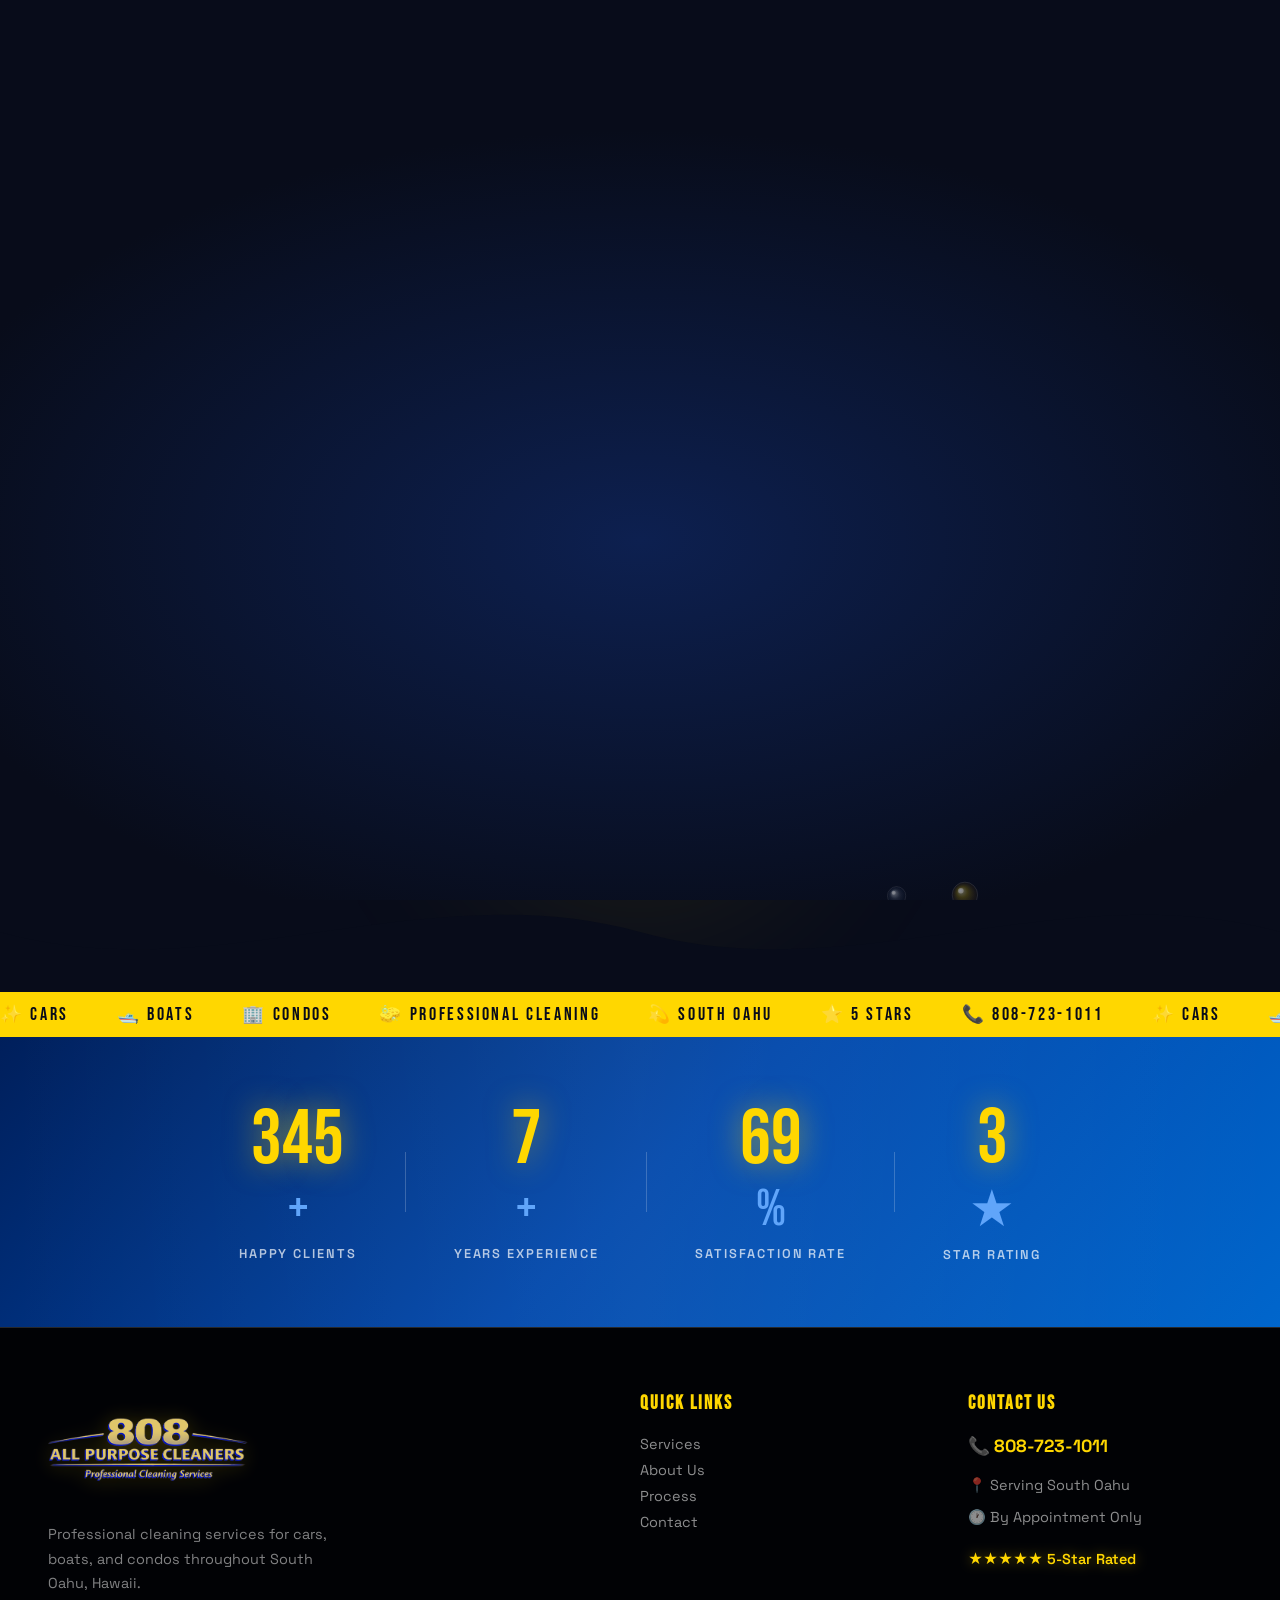
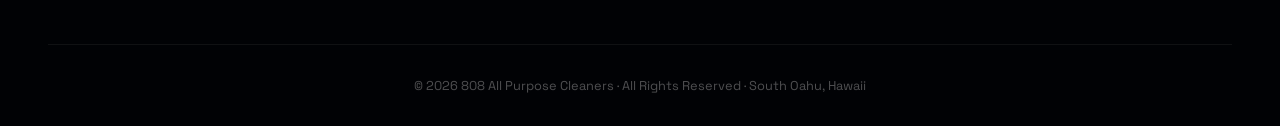
==== commit 4a4567f8: "Break single page into 4 pages: home, services, about, contact + page-header styles + active nav" ====
--- a/index.html
+++ b/index.html
@@ -9,23 +9,20 @@
 </head>
 <body>
 
-  <!-- ═══════════════════════════════════════════ CANVAS PARTICLES -->
   <canvas id="particleCanvas"></canvas>
-
-  <!-- ═══════════════════════════════════════════ CURSOR SPARKLE -->
   <div id="cursorSparkle"></div>
 
   <!-- ═══════════════════════════════════════════ NAV -->
   <nav id="navbar">
     <div class="nav-inner">
-      <a href="#hero" class="nav-logo" aria-label="808 All Purpose Cleaners home">
+      <a href="index.html" class="nav-logo" aria-label="808 All Purpose Cleaners home">
         <img src="Untitled-3.png" alt="808 All Purpose Cleaners" class="nav-logo-img" width="160" height="68" />
       </a>
       <ul class="nav-links">
-        <li><a href="#services">Services</a></li>
-        <li><a href="#about">About</a></li>
-        <li><a href="#process">Process</a></li>
-        <li><a href="#contact">Contact</a></li>
+        <li><a href="services.html">Services</a></li>
+        <li><a href="about.html">About</a></li>
+        <li><a href="about.html#process">Process</a></li>
+        <li><a href="contact.html">Contact</a></li>
       </ul>
       <a href="tel:8087231011" class="nav-cta">
         <span class="pulse-ring"></span>
@@ -36,10 +33,10 @@
       </button>
     </div>
     <div class="mobile-menu" id="mobileMenu">
-      <a href="#services">Services</a>
-      <a href="#about">About</a>
-      <a href="#process">Process</a>
-      <a href="#contact">Contact</a>
+      <a href="services.html">Services</a>
+      <a href="about.html">About</a>
+      <a href="about.html#process">Process</a>
+      <a href="contact.html">Contact</a>
       <a href="tel:8087231011" class="mobile-cta">📞 808-723-1011</a>
     </div>
   </nav>
@@ -52,10 +49,8 @@
       <div class="aurora a3"></div>
     </div>
 
-    <!-- Floating bubbles -->
     <div class="bubbles-container" id="bubblesContainer"></div>
 
-    <!-- Floating sponges -->
     <div class="floating-sponges">
       <div class="sponge s1">🧽</div>
       <div class="sponge s2">✨</div>
@@ -90,7 +85,7 @@
           <span class="phone-number">808-723-1011</span>
           <span class="phone-label">FREE ESTIMATE</span>
         </a>
-        <a href="#services" class="secondary-btn">
+        <a href="services.html" class="secondary-btn">
           Explore Services
           <svg width="20" height="20" viewBox="0 0 24 24" fill="none" stroke="currentColor" stroke-width="2"><path d="M5 12h14M12 5l7 7-7 7"/></svg>
         </a>
@@ -103,9 +98,7 @@
     </div>
 
     <div class="hero-scroll-hint">
-      <div class="scroll-mouse">
-        <div class="scroll-wheel"></div>
-      </div>
+      <div class="scroll-mouse"><div class="scroll-wheel"></div></div>
       <span>Scroll to explore</span>
     </div>
 
@@ -127,94 +120,6 @@
       <span>⭐ 5 STARS</span><span>📞 808-723-1011</span>
     </div>
   </div>
-
-  <!-- ═══════════════════════════════════════════ SERVICES -->
-  <section id="services">
-    <div class="section-header">
-      <span class="section-tag reveal-up">What We Clean</span>
-      <h2 class="section-title reveal-up" data-delay="100">
-        We Clean <span class="gradient-word">Everything</span>
-      </h2>
-      <p class="section-sub reveal-up" data-delay="200">Professional grade cleaning for every corner of your life in Hawaii</p>
-    </div>
-
-    <div class="services-grid">
-
-      <div class="service-card reveal-up" data-delay="0">
-        <div class="card-glow glow-blue"></div>
-        <div class="card-icon-wrap">
-          <div class="card-icon-bg"></div>
-          <span class="card-icon">🚗</span>
-          <div class="icon-sparkles">
-            <span class="sp sp1">✦</span>
-            <span class="sp sp2">✦</span>
-            <span class="sp sp3">✦</span>
-          </div>
-        </div>
-        <h3>Auto Detailing</h3>
-        <p>Interior &amp; exterior deep cleaning. We restore your vehicle to showroom condition with our premium detailing packages.</p>
-        <ul class="service-list">
-          <li>Full Interior Detail</li>
-          <li>Exterior Hand Wash &amp; Wax</li>
-          <li>Engine Bay Cleaning</li>
-          <li>Paint Correction</li>
-        </ul>
-        <div class="card-footer">
-          <a href="tel:8087231011" class="card-btn">Get Quote →</a>
-        </div>
-      </div>
-
-      <div class="service-card service-card--featured reveal-up" data-delay="150">
-        <div class="card-glow glow-yellow"></div>
-        <div class="featured-badge">Most Popular</div>
-        <div class="card-icon-wrap">
-          <div class="card-icon-bg"></div>
-          <span class="card-icon">🛥️</span>
-          <div class="icon-sparkles">
-            <span class="sp sp1">✦</span>
-            <span class="sp sp2">✦</span>
-            <span class="sp sp3">✦</span>
-          </div>
-        </div>
-        <h3>Boat Detailing</h3>
-        <p>Specialized marine cleaning that handles salt, barnacles, algae &amp; UV damage. Your vessel deserves the best Hawaii care.</p>
-        <ul class="service-list">
-          <li>Hull Scrub &amp; Polish</li>
-          <li>Teak Restoration</li>
-          <li>Upholstery Cleaning</li>
-          <li>Anti-Fouling Treatment</li>
-        </ul>
-        <div class="card-footer">
-          <a href="tel:8087231011" class="card-btn card-btn--primary">Get Quote →</a>
-        </div>
-      </div>
-
-      <div class="service-card reveal-up" data-delay="300">
-        <div class="card-glow glow-cyan"></div>
-        <div class="card-icon-wrap">
-          <div class="card-icon-bg"></div>
-          <span class="card-icon">🏢</span>
-          <div class="icon-sparkles">
-            <span class="sp sp1">✦</span>
-            <span class="sp sp2">✦</span>
-            <span class="sp sp3">✦</span>
-          </div>
-        </div>
-        <h3>Condo &amp; Home</h3>
-        <p>Deep cleaning services for condos, homes &amp; vacation rentals. Move-in/move-out ready, every time.</p>
-        <ul class="service-list">
-          <li>Move-In / Move-Out</li>
-          <li>Deep Clean Sessions</li>
-          <li>Vacation Rental Turnover</li>
-          <li>Post-Construction Clean</li>
-        </ul>
-        <div class="card-footer">
-          <a href="tel:8087231011" class="card-btn">Get Quote →</a>
-        </div>
-      </div>
-
-    </div>
-  </section>
 
   <!-- ═══════════════════════════════════════════ STATS BANNER -->
   <div class="stats-banner">
@@ -239,222 +144,6 @@
     </div>
   </div>
 
-  <!-- ═══════════════════════════════════════════ ABOUT -->
-  <section id="about">
-    <div class="about-grid">
-      <div class="about-visual reveal-left">
-        <div class="about-card-stack">
-          <div class="acard acard-back"></div>
-          <div class="acard acard-mid"></div>
-          <div class="acard acard-front">
-            <div class="acard-content">
-              <div class="sponge-mascot">
-                <div class="sponge-body">
-                  <div class="sponge-eyes">
-                    <div class="eye"><div class="pupil"></div></div>
-                    <div class="eye"><div class="pupil"></div></div>
-                  </div>
-                  <div class="sponge-smile"></div>
-                  <div class="sponge-holes">
-                    <span></span><span></span><span></span>
-                    <span></span><span></span><span></span>
-                    <span></span><span></span><span></span>
-                  </div>
-                  <div class="sponge-bubbles">
-                    <span class="sb sb1"></span>
-                    <span class="sb sb2"></span>
-                    <span class="sb sb3"></span>
-                  </div>
-                </div>
-                <div class="sponge-label">808 Certified ✓</div>
-              </div>
-            </div>
-          </div>
-        </div>
-        <div class="about-badge-float">
-          <span class="badge-icon">🏝️</span>
-          <div>
-            <strong>South Oahu</strong>
-            <small>By Appointment</small>
-          </div>
-        </div>
-      </div>
-
-      <div class="about-text reveal-right">
-        <span class="section-tag">Our Story</span>
-        <h2 class="section-title">Hawaii's Most<br><span class="gradient-word">Trusted</span> Cleaners</h2>
-        <p class="about-desc">Born and bred in South Oahu, 808 All Purpose Cleaners has been restoring shine to the island's most prized possessions. From salt-kissed boats to luxury condos overlooking the Pacific, we treat every job like it's our own.</p>
-        <p class="about-desc">Our team brings professional-grade equipment and genuine Aloha spirit to every appointment. We don't just clean—we care.</p>
-        <div class="about-features">
-          <div class="feat">
-            <div class="feat-icon">✅</div>
-            <div>
-              <strong>Eco-Friendly Products</strong>
-              <span>Safe for Hawaii's ocean ecosystem</span>
-            </div>
-          </div>
-          <div class="feat">
-            <div class="feat-icon">✅</div>
-            <div>
-              <strong>Insured &amp; Professional</strong>
-              <span>Fully licensed and insured team</span>
-            </div>
-          </div>
-          <div class="feat">
-            <div class="feat-icon">✅</div>
-            <div>
-              <strong>By Appointment Only</strong>
-              <span>Dedicated, focused service every time</span>
-            </div>
-          </div>
-        </div>
-        <a href="tel:8087231011" class="cta-pill">
-          <span>Call for a Free Estimate</span>
-          <span class="pill-arrow">→</span>
-        </a>
-      </div>
-    </div>
-  </section>
-
-  <!-- ═══════════════════════════════════════════ PROCESS -->
-  <section id="process">
-    <div class="section-header">
-      <span class="section-tag reveal-up">How It Works</span>
-      <h2 class="section-title reveal-up" data-delay="100">
-        Clean in <span class="gradient-word">3 Easy Steps</span>
-      </h2>
-    </div>
-
-    <div class="process-steps">
-      <div class="step reveal-up" data-delay="0">
-        <div class="step-num">01</div>
-        <div class="step-icon">📞</div>
-        <div class="step-connector"></div>
-        <h3>Call &amp; Schedule</h3>
-        <p>Call 808-723-1011 for your free estimate. We'll find the perfect time that works for you.</p>
-      </div>
-      <div class="step reveal-up" data-delay="150">
-        <div class="step-num">02</div>
-        <div class="step-icon">🧽</div>
-        <div class="step-connector"></div>
-        <h3>We Deep Clean</h3>
-        <p>Our pros arrive on time with professional equipment and eco-friendly products. We get to work!</p>
-      </div>
-      <div class="step reveal-up" data-delay="300">
-        <div class="step-num">03</div>
-        <div class="step-icon">✨</div>
-        <div class="step-connector"></div>
-        <h3>Sparkling Results</h3>
-        <p>You get back a spotless, fresh-smelling space that feels brand new. Guaranteed satisfaction!</p>
-      </div>
-    </div>
-  </section>
-
-  <!-- ═══════════════════════════════════════════ TESTIMONIALS -->
-  <section id="testimonials">
-    <div class="section-header">
-      <span class="section-tag reveal-up">Reviews</span>
-      <h2 class="section-title reveal-up" data-delay="100">
-        What Clients <span class="gradient-word">Say</span>
-      </h2>
-    </div>
-
-    <div class="testimonials-track" id="testimonialsTrack">
-      <div class="tcard">
-        <div class="tcard-stars">★★★★★</div>
-        <p>"They made my boat look brand new! The hull was spotless and they even got rid of all the salt damage. Best in Hawaii!"</p>
-        <div class="tcard-author">
-          <div class="tcard-avatar">K</div>
-          <div>
-            <strong>Kalani M.</strong>
-            <small>Boat Owner, Honolulu</small>
-          </div>
-        </div>
-      </div>
-      <div class="tcard">
-        <div class="tcard-stars">★★★★★</div>
-        <p>"My condo was an absolute mess after my tenants left. 808 Cleaners came in and it looks better than when I bought it!"</p>
-        <div class="tcard-author">
-          <div class="tcard-avatar">S</div>
-          <div>
-            <strong>Sarah L.</strong>
-            <small>Property Owner, Kaimuki</small>
-          </div>
-        </div>
-      </div>
-      <div class="tcard">
-        <div class="tcard-stars">★★★★★</div>
-        <p>"Got my car detailed before selling it. Got $2,000 more than expected! The interior looked showroom fresh. Worth every penny!"</p>
-        <div class="tcard-author">
-          <div class="tcard-avatar">M</div>
-          <div>
-            <strong>Mike T.</strong>
-            <small>Car Owner, Pearl City</small>
-          </div>
-        </div>
-      </div>
-      <div class="tcard">
-        <div class="tcard-stars">★★★★★</div>
-        <p>"Professional, on time, and incredibly thorough. My vacation rental has never looked this good. Repeat customer for sure!"</p>
-        <div class="tcard-author">
-          <div class="tcard-avatar">A</div>
-          <div>
-            <strong>Alicia N.</strong>
-            <small>Airbnb Host, Ewa Beach</small>
-          </div>
-        </div>
-      </div>
-      <div class="tcard">
-        <div class="tcard-stars">★★★★★</div>
-        <p>"The Aloha spirit is real with these guys. Super friendly, super professional. My boat's teak looks incredible!"</p>
-        <div class="tcard-author">
-          <div class="tcard-avatar">J</div>
-          <div>
-            <strong>James K.</strong>
-            <small>Marina Owner, Ke'ehi</small>
-          </div>
-        </div>
-      </div>
-    </div>
-    <div class="testimonials-dots" id="testimonialsDots"></div>
-  </section>
-
-  <!-- ═══════════════════════════════════════════ CTA SECTION -->
-  <section id="contact">
-    <div class="cta-blob"></div>
-    <div class="cta-content">
-      <div class="cta-sparkle-ring">
-        <span class="csp" style="--i:0">✦</span>
-        <span class="csp" style="--i:1">✦</span>
-        <span class="csp" style="--i:2">✦</span>
-        <span class="csp" style="--i:3">✦</span>
-        <span class="csp" style="--i:4">✦</span>
-        <span class="csp" style="--i:5">✦</span>
-        <span class="csp" style="--i:6">✦</span>
-        <span class="csp" style="--i:7">✦</span>
-      </div>
-      <span class="section-tag reveal-up">Ready to Shine?</span>
-      <h2 class="cta-title reveal-up" data-delay="100">Call Today for a<br><span class="gradient-word-gold">FREE Estimate!</span></h2>
-      <p class="cta-sub reveal-up" data-delay="200">No commitment. No pressure. Just a friendly conversation about getting your car, boat, or home sparkling clean.</p>
-      <a href="tel:8087231011" class="mega-btn reveal-up" data-delay="300">
-        <span class="mega-btn-inner">
-          <span class="mega-phone">📞</span>
-          <span>
-            <span class="mega-number">808-723-1011</span>
-            <span class="mega-sub">Tap to Call · Free Estimate</span>
-          </span>
-        </span>
-        <span class="mega-btn-glow"></span>
-      </a>
-      <div class="cta-chips reveal-up" data-delay="400">
-        <span>🚗 Auto Detailing</span>
-        <span>🛥️ Marine Detailing</span>
-        <span>🏢 Residential Cleaning</span>
-        <span>🏝️ South Oahu</span>
-      </div>
-    </div>
-  </section>
-
   <!-- ═══════════════════════════════════════════ FOOTER -->
   <footer>
     <div class="footer-inner">
@@ -464,10 +153,10 @@
       </div>
       <div class="footer-links">
         <h4>Quick Links</h4>
-        <a href="#services">Services</a>
-        <a href="#about">About Us</a>
-        <a href="#process">Process</a>
-        <a href="#contact">Contact</a>
+        <a href="services.html">Services</a>
+        <a href="about.html">About Us</a>
+        <a href="about.html#process">Process</a>
+        <a href="contact.html">Contact</a>
       </div>
       <div class="footer-contact">
         <h4>Contact Us</h4>
--- a/styles.css
+++ b/styles.css
@@ -13,14 +13,14 @@
   --blue-mid:  #0066cc;
   --yellow:    #FFD700;
   --yellow-hot:#FFA500;
-  --cyan:      #00E5FF;
+  --cyan:      #60A5FA;
   --white:     #FFFFFF;
   --off-white: #F0F6FF;
   --dark:      #080C1A;
   --dark-mid:  #0D1630;
   --glass:     rgba(255,255,255,0.07);
   --glass-border: rgba(255,255,255,0.15);
-  --shadow-neon: 0 0 40px rgba(0,229,255,0.3);
+  --shadow-neon: 0 0 40px rgba(255,215,0,0.25);
   --radius: 20px;
   --radius-lg: 32px;
 }
@@ -50,7 +50,7 @@
   width: 24px;
   height: 24px;
   border-radius: 50%;
-  background: radial-gradient(circle, var(--yellow) 0%, var(--cyan) 60%, transparent 100%);
+  background: radial-gradient(circle, var(--yellow) 0%, var(--yellow-hot) 60%, transparent 100%);
   pointer-events: none;
   z-index: 99999;
   transform: translate(-50%, -50%);
@@ -103,13 +103,13 @@
 .nav-logo-img {
   height: 52px;
   width: auto;
-  filter: invert(1) brightness(2);
+  filter: drop-shadow(0 0 6px rgba(255,215,0,0.3));
   transition: filter 0.3s, transform 0.3s;
   display: block;
 }
 
 .nav-logo-img:hover {
-  filter: invert(1) brightness(2) drop-shadow(0 0 10px rgba(255,215,0,0.6));
+  filter: drop-shadow(0 0 12px rgba(255,215,0,0.7));
   transform: scale(1.03);
 }
 
@@ -251,6 +251,52 @@
   border: none;
 }
 
+/* ── PAGE HEADER (interior pages) ────────────────────────────── */
+.page-header {
+  position: relative;
+  padding: calc(70px + clamp(3rem, 6vw, 5rem)) clamp(1rem, 5vw, 3rem) clamp(3rem, 5vw, 4rem);
+  text-align: center;
+  overflow: hidden;
+  background: var(--dark);
+}
+
+.page-header-aurora {
+  position: absolute;
+  inset: 0;
+  overflow: hidden;
+  pointer-events: none;
+}
+
+.page-header-aurora .aurora {
+  opacity: 0.3;
+}
+
+.page-header-title {
+  font-family: 'Bebas Neue', sans-serif;
+  font-size: clamp(3rem, 8vw, 6rem);
+  letter-spacing: 0.05em;
+  line-height: 1;
+  margin: 0.75rem 0 0.5rem;
+}
+
+.page-header-sub {
+  color: rgba(255,255,255,0.6);
+  font-size: clamp(0.95rem, 2vw, 1.1rem);
+  max-width: 540px;
+  margin: 0 auto;
+  line-height: 1.65;
+}
+
+/* Active nav link */
+.nav-links a.nav-active {
+  color: var(--yellow);
+}
+
+.nav-links a.nav-active::after {
+  right: 0;
+  background: var(--yellow);
+}
+
 /* ── HERO ─────────────────────────────────────────────────────── */
 #hero {
   position: relative;
@@ -287,7 +333,7 @@
 
 .a2 {
   width: 50vw; height: 50vw;
-  background: radial-gradient(circle, rgba(0,229,255,0.5) 0%, transparent 70%);
+  background: radial-gradient(circle, rgba(255,215,0,0.15) 0%, transparent 70%);
   top: 20%; right: -10%;
   animation-delay: -4s;
 }
@@ -348,7 +394,7 @@
   position: absolute;
   font-size: 2rem;
   animation: spongeFloat linear infinite;
-  filter: drop-shadow(0 0 10px rgba(0,229,255,0.5));
+  filter: drop-shadow(0 0 10px rgba(255,215,0,0.4));
 }
 
 .s1 { left: 3%; top: 20%; font-size: 2.5rem; animation-duration: 8s; animation-delay: 0s; }
@@ -422,24 +468,22 @@
   height: auto;
   display: block;
   margin: 0 auto;
-  /* Invert to white for dark background, then tint 808 gold */
   filter:
-    invert(1)
-    drop-shadow(0 0 18px rgba(255,215,0,0.5))
-    drop-shadow(0 0 40px rgba(0,150,255,0.25));
+    drop-shadow(0 0 20px rgba(255,215,0,0.45))
+    drop-shadow(0 0 50px rgba(30,58,138,0.3));
   animation: logoPulse 4s ease-in-out infinite;
 }
 
 @keyframes logoPulse {
   0%, 100% {
-    filter: invert(1)
-      drop-shadow(0 0 16px rgba(255,215,0,0.5))
-      drop-shadow(0 0 40px rgba(0,150,255,0.2));
+    filter:
+      drop-shadow(0 0 16px rgba(255,215,0,0.4))
+      drop-shadow(0 0 40px rgba(30,58,138,0.25));
   }
   50% {
-    filter: invert(1)
-      drop-shadow(0 0 28px rgba(255,215,0,0.9))
-      drop-shadow(0 0 60px rgba(0,200,255,0.4));
+    filter:
+      drop-shadow(0 0 30px rgba(255,215,0,0.85))
+      drop-shadow(0 0 65px rgba(30,58,138,0.4));
   }
 }
 
@@ -575,9 +619,9 @@
 }
 
 .secondary-btn:hover {
-  background: rgba(255,255,255,0.12);
-  border-color: var(--cyan);
-  color: var(--cyan);
+  background: rgba(255,215,0,0.1);
+  border-color: var(--yellow);
+  color: var(--yellow);
   transform: translateY(-2px);
   box-shadow: var(--shadow-neon);
 }
@@ -604,9 +648,9 @@
 }
 
 .service-chip:hover {
-  background: rgba(0,229,255,0.15);
-  border-color: var(--cyan);
-  color: var(--cyan);
+  background: rgba(255,215,0,0.12);
+  border-color: var(--yellow);
+  color: var(--yellow);
   transform: translateY(-2px);
 }
 
@@ -712,9 +756,9 @@
 
 .section-tag {
   display: inline-block;
-  background: rgba(0,229,255,0.12);
-  border: 1px solid rgba(0,229,255,0.3);
-  color: var(--cyan);
+  background: rgba(255,215,0,0.1);
+  border: 1px solid rgba(255,215,0,0.35);
+  color: var(--yellow);
   font-size: 0.78rem;
   font-weight: 700;
   letter-spacing: 0.2em;
@@ -739,7 +783,7 @@
 }
 
 .gradient-word {
-  background: linear-gradient(135deg, var(--cyan), var(--blue-mid));
+  background: linear-gradient(135deg, var(--yellow), var(--yellow-hot));
   -webkit-background-clip: text;
   -webkit-text-fill-color: transparent;
   background-clip: text;
@@ -803,7 +847,7 @@
 .service-card:hover .card-glow { opacity: 1; }
 .glow-blue  { background: radial-gradient(circle, rgba(0,71,171,0.6), transparent); }
 .glow-yellow{ background: radial-gradient(circle, rgba(255,215,0,0.5), transparent); }
-.glow-cyan  { background: radial-gradient(circle, rgba(0,229,255,0.5), transparent); }
+.glow-cyan  { background: radial-gradient(circle, rgba(96,165,250,0.5), transparent); }
 
 .featured-badge {
   position: absolute;
@@ -930,8 +974,8 @@
 }
 
 .card-btn:hover {
-  background: var(--cyan);
-  border-color: var(--cyan);
+  background: var(--yellow);
+  border-color: var(--yellow);
   color: var(--dark);
   transform: translateX(4px);
 }
@@ -943,8 +987,8 @@
 }
 
 .card-btn--primary:hover {
-  background: var(--cyan);
-  border-color: var(--cyan);
+  background: var(--yellow-hot);
+  border-color: var(--yellow-hot);
   color: var(--dark);
 }
 
@@ -1057,7 +1101,7 @@
 }
 
 .acard-front {
-  background: linear-gradient(135deg, var(--blue-mid), #0099ff, var(--cyan));
+  background: linear-gradient(135deg, var(--blue-dark), var(--blue), var(--blue-mid));
   display: flex;
   align-items: center;
   justify-content: center;
@@ -1230,8 +1274,8 @@
 }
 
 .feat:hover {
-  background: rgba(0,229,255,0.06);
-  border-color: rgba(0,229,255,0.2);
+  background: rgba(255,215,0,0.05);
+  border-color: rgba(255,215,0,0.2);
 }
 
 .feat-icon { font-size: 1.3rem; flex-shrink: 0; }
@@ -1262,9 +1306,9 @@
 }
 
 .cta-pill:hover {
-  background: var(--cyan);
+  background: var(--yellow-hot);
   transform: translateX(6px);
-  box-shadow: 0 10px 40px rgba(0,229,255,0.3);
+  box-shadow: 0 10px 40px rgba(255,165,0,0.4);
 }
 
 .pill-arrow {
@@ -1416,7 +1460,7 @@
 .tcard-avatar {
   width: 44px; height: 44px;
   border-radius: 50%;
-  background: linear-gradient(135deg, var(--blue), var(--cyan));
+  background: linear-gradient(135deg, var(--blue-dark), var(--blue-mid));
   display: flex;
   align-items: center;
   justify-content: center;
@@ -1521,7 +1565,7 @@
 }
 
 .gradient-word-gold {
-  background: linear-gradient(135deg, var(--yellow), var(--yellow-hot), var(--cyan));
+  background: linear-gradient(135deg, var(--yellow), var(--yellow-hot), #fff8dc);
   -webkit-background-clip: text;
   -webkit-text-fill-color: transparent;
   background-clip: text;
@@ -1658,7 +1702,7 @@
   height: auto;
   display: block;
   margin-bottom: 1rem;
-  filter: invert(1) brightness(0.85) drop-shadow(0 2px 8px rgba(255,215,0,0.2));
+  filter: drop-shadow(0 2px 10px rgba(255,215,0,0.25));
   opacity: 0.9;
 }
 
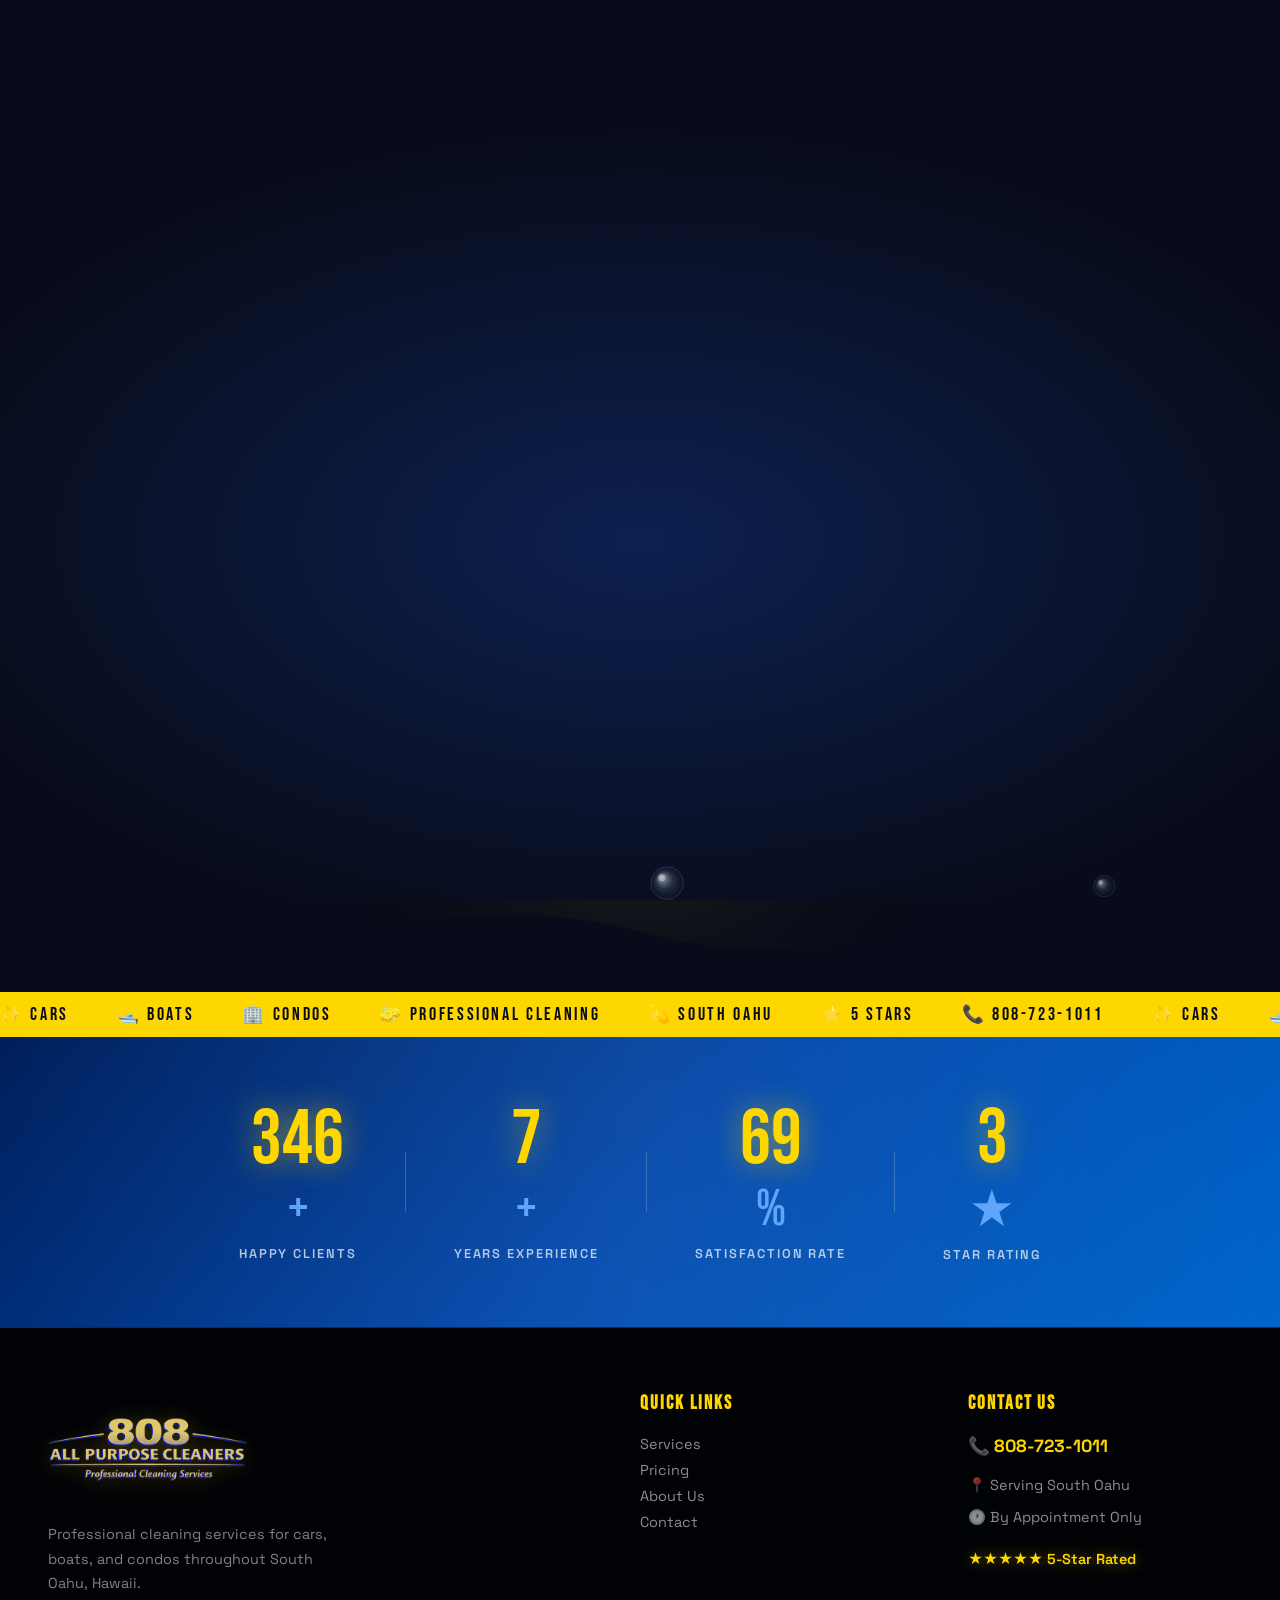
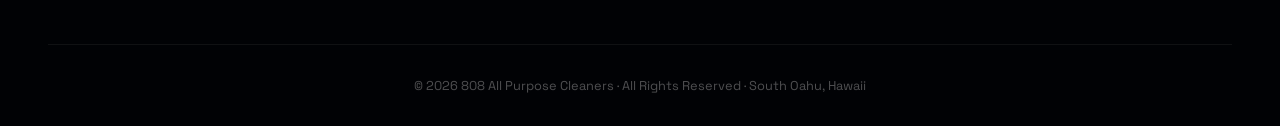
==== commit 8f924a20: "Add pricing page with service rates and membership plans; update nav to include Pricing link" ====
--- a/index.html
+++ b/index.html
@@ -20,8 +20,8 @@
       </a>
       <ul class="nav-links">
         <li><a href="services.html">Services</a></li>
+        <li><a href="pricing.html">Pricing</a></li>
         <li><a href="about.html">About</a></li>
-        <li><a href="about.html#process">Process</a></li>
         <li><a href="contact.html">Contact</a></li>
       </ul>
       <a href="tel:8087231011" class="nav-cta">
@@ -34,8 +34,8 @@
     </div>
     <div class="mobile-menu" id="mobileMenu">
       <a href="services.html">Services</a>
+      <a href="pricing.html">Pricing</a>
       <a href="about.html">About</a>
-      <a href="about.html#process">Process</a>
       <a href="contact.html">Contact</a>
       <a href="tel:8087231011" class="mobile-cta">📞 808-723-1011</a>
     </div>
@@ -154,8 +154,8 @@
       <div class="footer-links">
         <h4>Quick Links</h4>
         <a href="services.html">Services</a>
+        <a href="pricing.html">Pricing</a>
         <a href="about.html">About Us</a>
-        <a href="about.html#process">Process</a>
         <a href="contact.html">Contact</a>
       </div>
       <div class="footer-contact">
--- a/styles.css
+++ b/styles.css
@@ -1671,6 +1671,307 @@
   color: var(--cyan);
 }
 
+/* ── PRICING PAGE ─────────────────────────────────────────────── */
+.pricing-section {
+  background: var(--dark);
+  padding: clamp(3rem, 6vw, 5rem) clamp(1rem, 5vw, 3rem);
+}
+
+.pricing-wrapper {
+  max-width: 1200px;
+  margin: 0 auto;
+  display: grid;
+  grid-template-columns: 1fr 1fr;
+  gap: 2.5rem;
+  align-items: start;
+}
+
+.pricing-col {
+  display: flex;
+  flex-direction: column;
+  gap: 2rem;
+}
+
+.pricing-category {
+  background: var(--glass);
+  border: 1px solid var(--glass-border);
+  border-radius: var(--radius-lg);
+  overflow: hidden;
+}
+
+.pricing-cat-header {
+  display: flex;
+  align-items: center;
+  gap: 0.6rem;
+  padding: 0.75rem 1.4rem;
+  font-family: 'Bebas Neue', sans-serif;
+  font-size: 1.15rem;
+  letter-spacing: 0.12em;
+  text-transform: uppercase;
+  color: var(--dark);
+}
+
+.pricing-cat--car        { background: linear-gradient(90deg, #60A5FA, #3B82F6); }
+.pricing-cat--boat       { background: linear-gradient(90deg, #34d399, #059669); }
+.pricing-cat--condo      { background: linear-gradient(90deg, #a78bfa, #7c3aed); }
+.pricing-cat--commercial { background: linear-gradient(90deg, #fb923c, #ea580c); }
+.pricing-cat--addon      { background: linear-gradient(90deg, #FFD700, #FFA500); }
+
+.pricing-item {
+  display: flex;
+  align-items: center;
+  justify-content: space-between;
+  gap: 1rem;
+  padding: 0.9rem 1.4rem;
+  border-top: 1px solid rgba(255,255,255,0.06);
+  transition: background 0.2s;
+}
+
+.pricing-item:hover { background: rgba(255,255,255,0.04); }
+
+.pricing-item > div {
+  display: flex;
+  flex-direction: column;
+  gap: 0.2rem;
+}
+
+.pricing-item strong {
+  font-size: 0.95rem;
+  font-weight: 600;
+  color: var(--white);
+}
+
+.pricing-item span {
+  font-size: 0.78rem;
+  color: rgba(255,255,255,0.45);
+}
+
+.pricing-price {
+  font-family: 'Bebas Neue', sans-serif;
+  font-size: 1.5rem;
+  letter-spacing: 0.04em;
+  color: var(--yellow);
+  white-space: nowrap;
+  flex-shrink: 0;
+}
+
+.pricing-callout {
+  display: flex;
+  gap: 1.2rem;
+  align-items: flex-start;
+  background: rgba(255,215,0,0.07);
+  border: 1px solid rgba(255,215,0,0.25);
+  border-radius: var(--radius-lg);
+  padding: 1.5rem;
+}
+
+.pricing-callout-icon { font-size: 2rem; flex-shrink: 0; }
+
+.pricing-callout strong {
+  display: block;
+  font-size: 1rem;
+  font-weight: 700;
+  color: var(--yellow);
+  margin-bottom: 0.4rem;
+}
+
+.pricing-callout p {
+  font-size: 0.88rem;
+  color: rgba(255,255,255,0.6);
+  line-height: 1.6;
+  margin-bottom: 1rem;
+}
+
+.pricing-callout-btn {
+  display: inline-block;
+  background: var(--yellow);
+  color: var(--dark);
+  font-weight: 700;
+  font-size: 0.85rem;
+  padding: 0.55rem 1.2rem;
+  border-radius: 50px;
+  text-decoration: none;
+  transition: background 0.2s, transform 0.2s;
+}
+
+.pricing-callout-btn:hover {
+  background: var(--yellow-hot);
+  transform: translateY(-2px);
+}
+
+/* Membership Plans */
+.membership-section {
+  background: var(--dark-mid);
+  padding: clamp(4rem, 8vw, 7rem) clamp(1rem, 5vw, 3rem);
+  position: relative;
+}
+
+.membership-section::before {
+  content: '';
+  position: absolute;
+  inset: 0;
+  background: radial-gradient(ellipse 60% 50% at 50% 0%, rgba(0,71,171,0.18) 0%, transparent 70%);
+  pointer-events: none;
+}
+
+.membership-grid {
+  display: grid;
+  grid-template-columns: repeat(3, 1fr);
+  gap: 1.5rem;
+  max-width: 1200px;
+  margin: 0 auto;
+  position: relative;
+}
+
+.membership-card {
+  position: relative;
+  background: var(--glass);
+  border: 1px solid var(--glass-border);
+  border-radius: var(--radius-lg);
+  padding: 2rem 1.75rem;
+  display: flex;
+  flex-direction: column;
+  gap: 0.75rem;
+  transition: transform 0.3s, box-shadow 0.3s;
+}
+
+.membership-card:hover {
+  transform: translateY(-6px);
+  box-shadow: 0 24px 60px rgba(0,0,0,0.35);
+}
+
+.membership-card--popular {
+  border-color: rgba(255,215,0,0.45);
+  background: rgba(255,215,0,0.05);
+}
+
+.membership-card--popular:hover {
+  box-shadow: 0 24px 60px rgba(255,215,0,0.2);
+}
+
+.membership-card--value {
+  border-color: rgba(96,165,250,0.35);
+  background: rgba(96,165,250,0.04);
+}
+
+.membership-badge {
+  position: absolute;
+  top: -0.65rem;
+  left: 50%;
+  transform: translateX(-50%);
+  background: var(--yellow);
+  color: var(--dark);
+  font-size: 0.65rem;
+  font-weight: 700;
+  letter-spacing: 0.12em;
+  text-transform: uppercase;
+  padding: 0.25rem 0.8rem;
+  border-radius: 50px;
+  white-space: nowrap;
+}
+
+.membership-badge--value {
+  background: var(--cyan);
+}
+
+.membership-icon {
+  font-size: 1.8rem;
+  line-height: 1;
+}
+
+.membership-name {
+  font-family: 'Bebas Neue', sans-serif;
+  font-size: 1.6rem;
+  letter-spacing: 0.05em;
+  color: var(--white);
+  line-height: 1;
+}
+
+.membership-price {
+  font-family: 'Bebas Neue', sans-serif;
+  font-size: 2.8rem;
+  line-height: 1;
+  color: var(--yellow);
+}
+
+.membership-price span {
+  font-size: 1.1rem;
+  color: rgba(255,255,255,0.5);
+  font-family: 'Space Grotesk', sans-serif;
+  font-weight: 400;
+}
+
+.membership-desc {
+  font-size: 0.85rem;
+  color: rgba(255,255,255,0.5);
+  padding-bottom: 0.5rem;
+  border-bottom: 1px solid rgba(255,255,255,0.07);
+}
+
+.membership-features {
+  list-style: none;
+  display: flex;
+  flex-direction: column;
+  gap: 0.45rem;
+  flex: 1;
+}
+
+.membership-features li {
+  font-size: 0.88rem;
+  color: rgba(255,255,255,0.7);
+  padding-left: 1.3rem;
+  position: relative;
+}
+
+.membership-features li::before {
+  content: '✓';
+  position: absolute;
+  left: 0;
+  color: var(--yellow);
+  font-weight: 700;
+}
+
+.membership-cta {
+  display: block;
+  text-align: center;
+  background: rgba(255,255,255,0.08);
+  border: 1px solid rgba(255,255,255,0.15);
+  color: var(--white);
+  text-decoration: none;
+  padding: 0.7rem;
+  border-radius: 10px;
+  font-weight: 600;
+  font-size: 0.9rem;
+  transition: all 0.25s;
+  margin-top: auto;
+}
+
+.membership-cta:hover {
+  background: rgba(255,255,255,0.14);
+  transform: translateY(-2px);
+}
+
+.membership-cta--gold {
+  background: var(--yellow);
+  border-color: var(--yellow);
+  color: var(--dark);
+}
+
+.membership-cta--gold:hover {
+  background: var(--yellow-hot);
+  border-color: var(--yellow-hot);
+}
+
+@media (max-width: 960px) {
+  .pricing-wrapper { grid-template-columns: 1fr; }
+  .membership-grid { grid-template-columns: repeat(2, 1fr); }
+}
+
+@media (max-width: 600px) {
+  .membership-grid { grid-template-columns: 1fr; }
+  .pricing-price { font-size: 1.3rem; }
+}
+
 /* ── FOOTER ───────────────────────────────────────────────────── */
 footer {
   background: rgba(0,0,0,0.8);
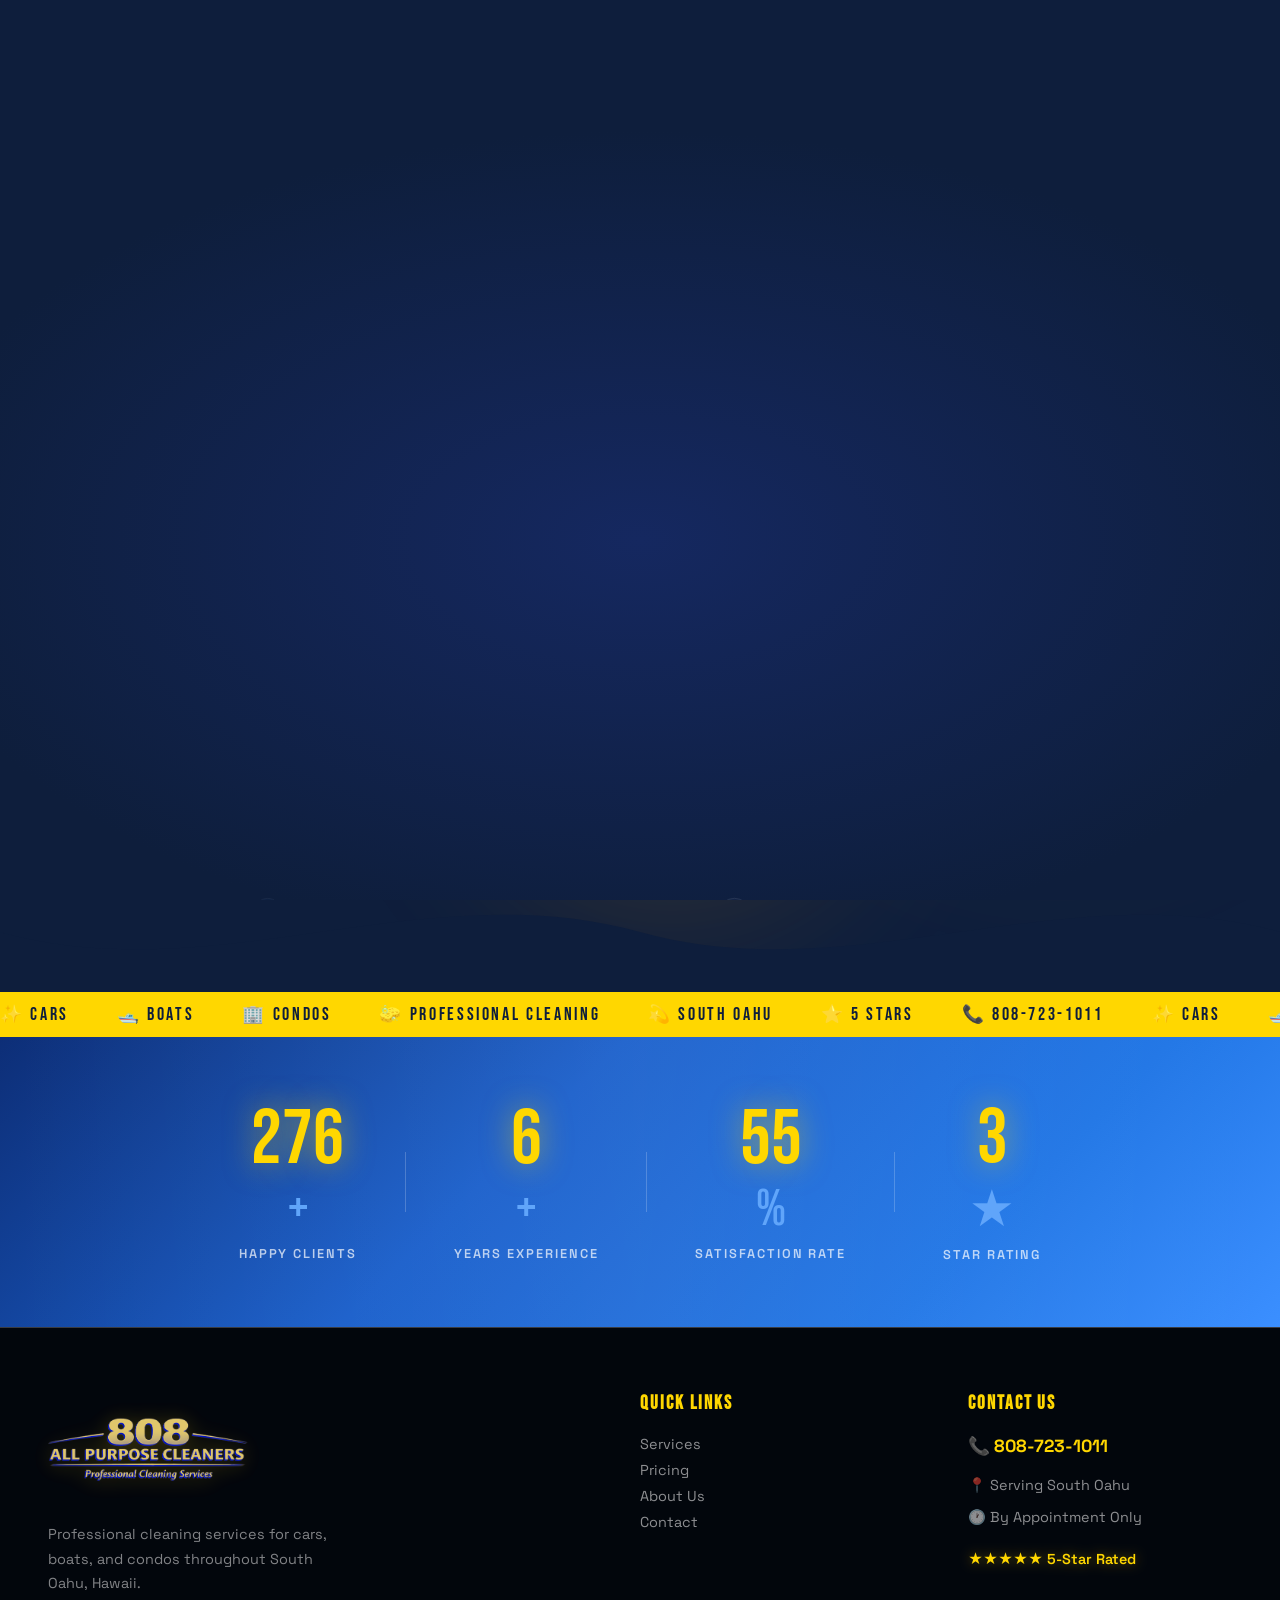
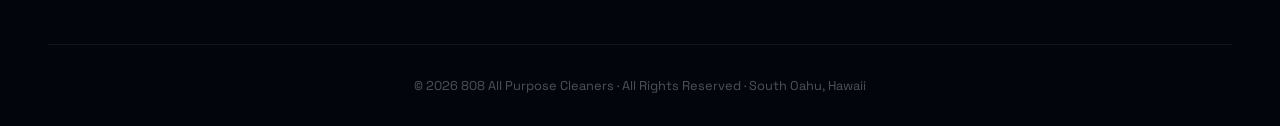
==== commit 7f04140a: "Improve SEO, meta tags, and create sitemap - Add comprehensive SEO heads to all 5 pages: unique titl" ====
--- a/index.html
+++ b/index.html
@@ -3,9 +3,70 @@
 <head>
   <meta charset="UTF-8" />
   <meta name="viewport" content="width=device-width, initial-scale=1.0" />
-  <title>808 All Purpose Cleaners – We Clean It All!</title>
+
+  <!-- Primary Meta Tags -->
+  <title>808 All Purpose Cleaners – Car, Boat & Home Cleaning | South Oahu, Hawaii</title>
+  <meta name="title"       content="808 All Purpose Cleaners – Car, Boat & Home Cleaning | South Oahu, Hawaii" />
+  <meta name="description" content="5-star auto detailing, boat cleaning, and residential cleaning across South Oahu, Hawaii. Call 808-723-1011 for a free estimate. Fully insured, eco-friendly, by appointment." />
+  <meta name="keywords"    content="cleaning services south oahu, auto detailing hawaii, boat cleaning honolulu, car detailing oahu, condo cleaning hawaii, professional cleaning hawaii, marine detailing oahu, 808 cleaners" />
+  <meta name="author"      content="808 All Purpose Cleaners" />
+  <meta name="robots"      content="index, follow" />
+  <meta name="theme-color" content="#0E1E3C" />
+
+  <!-- Canonical -->
+  <link rel="canonical" href="https://808allpurposecleaners.vercel.app/" />
+
+  <!-- Open Graph / Facebook -->
+  <meta property="og:type"        content="website" />
+  <meta property="og:url"         content="https://808allpurposecleaners.vercel.app/" />
+  <meta property="og:site_name"   content="808 All Purpose Cleaners" />
+  <meta property="og:locale"      content="en_US" />
+  <meta property="og:title"       content="808 All Purpose Cleaners – Car, Boat & Home Cleaning | South Oahu, Hawaii" />
+  <meta property="og:description" content="5-star auto detailing, boat cleaning, and residential cleaning across South Oahu, Hawaii. Call 808-723-1011 for a free estimate. Fully insured, eco-friendly, by appointment." />
+  <meta property="og:image"       content="https://808allpurposecleaners.vercel.app/Untitled-3.png" />
+  <meta property="og:image:width"  content="1200" />
+  <meta property="og:image:height" content="630" />
+
+  <!-- Twitter Card -->
+  <meta name="twitter:card"        content="summary_large_image" />
+  <meta name="twitter:title"       content="808 All Purpose Cleaners – Car, Boat & Home Cleaning | South Oahu, Hawaii" />
+  <meta name="twitter:description" content="5-star auto detailing, boat cleaning, and residential cleaning across South Oahu, Hawaii. Call 808-723-1011 for a free estimate. Fully insured, eco-friendly, by appointment." />
+  <meta name="twitter:image"       content="https://808allpurposecleaners.vercel.app/Untitled-3.png" />
+
+  <!-- Favicon -->
+  <link rel="icon" type="image/png" href="Untitled-3.png" />
+  <link rel="apple-touch-icon" href="Untitled-3.png" />
+
+  <!-- Geo tags -->
+  <meta name="geo.region"    content="US-HI" />
+  <meta name="geo.placename" content="South Oahu, Hawaii" />
+  <meta name="geo.position"  content="21.3069;-157.8583" />
+  <meta name="ICBM"          content="21.3069, -157.8583" />
+
+  <!-- Styles & Fonts -->
   <link rel="stylesheet" href="styles.css" />
+  <link rel="preconnect" href="https://fonts.googleapis.com" />
+  <link rel="preconnect" href="https://fonts.gstatic.com" crossorigin />
   <link href="https://fonts.googleapis.com/css2?family=Bebas+Neue&family=Inter:wght@300;400;600;700;900&family=Space+Grotesk:wght@300;400;600;700&display=swap" rel="stylesheet" />
+
+  <!-- Structured Data -->
+  <script type="application/ld+json">
+  {
+    "@context": "https://schema.org",
+    "@type": "CleaningService",
+    "name": "808 All Purpose Cleaners",
+    "url": "https://808allpurposecleaners.vercel.app/",
+    "telephone": "+18087231011",
+    "email": "Lainecoldera@aol.com",
+    "image": "https://808allpurposecleaners.vercel.app/Untitled-3.png",
+    "description": "Professional cleaning services for cars, boats, and condos throughout South Oahu, Hawaii.",
+    "address": { "@type": "PostalAddress", "addressLocality": "Honolulu", "addressRegion": "HI", "addressCountry": "US" },
+    "geo": { "@type": "GeoCoordinates", "latitude": 21.3069, "longitude": -157.8583 },
+    "areaServed": { "@type": "Place", "name": "South Oahu, Hawaii" },
+    "priceRange": "$$",
+    "aggregateRating": { "@type": "AggregateRating", "ratingValue": "5", "bestRating": "5", "ratingCount": "50" }
+  }
+  </script>
 </head>
 <body>
 
--- a/styles.css
+++ b/styles.css
@@ -8,19 +8,19 @@
 *, *::before, *::after { box-sizing: border-box; margin: 0; padding: 0; }
 
 :root {
-  --blue:      #0047AB;
-  --blue-dark: #001f5b;
-  --blue-mid:  #0066cc;
+  --blue:      #1A5FCB;
+  --blue-dark: #0D2E77;
+  --blue-mid:  #2277E6;
   --yellow:    #FFD700;
   --yellow-hot:#FFA500;
   --cyan:      #60A5FA;
   --white:     #FFFFFF;
-  --off-white: #F0F6FF;
-  --dark:      #080C1A;
-  --dark-mid:  #0D1630;
-  --glass:     rgba(255,255,255,0.07);
-  --glass-border: rgba(255,255,255,0.15);
-  --shadow-neon: 0 0 40px rgba(255,215,0,0.25);
+  --off-white: #EEF4FF;
+  --dark:      #0E1E3C;
+  --dark-mid:  #152847;
+  --glass:     rgba(255,255,255,0.11);
+  --glass-border: rgba(255,255,255,0.22);
+  --shadow-neon: 0 0 40px rgba(255,215,0,0.3);
   --radius: 20px;
   --radius-lg: 32px;
 }
@@ -39,7 +39,7 @@
   content: '';
   position: fixed;
   inset: 0;
-  background: radial-gradient(ellipse 80% 50% at 50% -20%, rgba(0,71,171,0.35) 0%, transparent 70%);
+  background: radial-gradient(ellipse 90% 55% at 50% -15%, rgba(26,95,203,0.55) 0%, transparent 70%);
   pointer-events: none;
   z-index: 0;
 }
@@ -78,7 +78,7 @@
 }
 
 #navbar.scrolled {
-  background: rgba(8,12,26,0.85);
+  background: rgba(14,30,60,0.88);
   backdrop-filter: blur(20px);
   -webkit-backdrop-filter: blur(20px);
   border-bottom: 1px solid var(--glass-border);
@@ -226,7 +226,7 @@
   display: none;
   flex-direction: column;
   gap: 0;
-  background: rgba(8,12,26,0.97);
+  background: rgba(14,30,60,0.97);
   border-top: 1px solid var(--glass-border);
   padding: 1rem 2rem 1.5rem;
 }
@@ -268,7 +268,7 @@
 }
 
 .page-header-aurora .aurora {
-  opacity: 0.3;
+  opacity: 0.5;
 }
 
 .page-header-title {
@@ -319,28 +319,28 @@
 .aurora {
   position: absolute;
   border-radius: 50%;
-  filter: blur(80px);
-  opacity: 0.5;
+  filter: blur(70px);
+  opacity: 0.7;
   animation: auroraFloat 12s ease-in-out infinite;
 }
 
 .a1 {
-  width: 60vw; height: 60vw;
-  background: radial-gradient(circle, rgba(0,71,171,0.8) 0%, transparent 70%);
+  width: 65vw; height: 65vw;
+  background: radial-gradient(circle, rgba(26,95,203,0.95) 0%, transparent 70%);
   top: -20%; left: -10%;
   animation-delay: 0s;
 }
 
 .a2 {
-  width: 50vw; height: 50vw;
-  background: radial-gradient(circle, rgba(255,215,0,0.15) 0%, transparent 70%);
+  width: 55vw; height: 55vw;
+  background: radial-gradient(circle, rgba(255,215,0,0.28) 0%, transparent 70%);
   top: 20%; right: -10%;
   animation-delay: -4s;
 }
 
 .a3 {
-  width: 40vw; height: 40vw;
-  background: radial-gradient(circle, rgba(255,215,0,0.3) 0%, transparent 70%);
+  width: 45vw; height: 45vw;
+  background: radial-gradient(circle, rgba(255,165,0,0.35) 0%, transparent 70%);
   bottom: 0%; left: 30%;
   animation-delay: -8s;
 }
@@ -597,7 +597,7 @@
   font-weight: 700;
   letter-spacing: 0.2em;
   text-transform: uppercase;
-  color: rgba(8,12,26,0.7);
+  color: rgba(14,30,60,0.7);
   display: block;
 }
 
@@ -795,7 +795,7 @@
   content: '';
   position: absolute;
   inset: 0;
-  background: radial-gradient(ellipse 60% 40% at 50% 0%, rgba(0,71,171,0.2) 0%, transparent 70%);
+  background: radial-gradient(ellipse 60% 40% at 50% 0%, rgba(26,95,203,0.35) 0%, transparent 70%);
   pointer-events: none;
 }
 
@@ -845,7 +845,7 @@
 }
 
 .service-card:hover .card-glow { opacity: 1; }
-.glow-blue  { background: radial-gradient(circle, rgba(0,71,171,0.6), transparent); }
+.glow-blue  { background: radial-gradient(circle, rgba(26,95,203,0.75), transparent); }
 .glow-yellow{ background: radial-gradient(circle, rgba(255,215,0,0.5), transparent); }
 .glow-cyan  { background: radial-gradient(circle, rgba(96,165,250,0.5), transparent); }
 
@@ -999,7 +999,7 @@
   justify-content: center;
   flex-wrap: wrap;
   gap: 0;
-  background: linear-gradient(135deg, var(--blue-dark) 0%, var(--blue) 50%, var(--blue-mid) 100%);
+  background: linear-gradient(135deg, #0D2E77 0%, #1A5FCB 40%, #2277E6 75%, #3B8FFF 100%);
   padding: 3rem 2rem;
   position: relative;
   overflow: hidden;
@@ -1101,7 +1101,7 @@
 }
 
 .acard-front {
-  background: linear-gradient(135deg, var(--blue-dark), var(--blue), var(--blue-mid));
+  background: linear-gradient(135deg, #1145A8, #1A5FCB, #3B8FFF);
   display: flex;
   align-items: center;
   justify-content: center;
@@ -1236,7 +1236,7 @@
 
 .about-badge-float .badge-icon { font-size: 1.8rem; }
 .about-badge-float strong { display: block; font-weight: 700; font-size: 0.95rem; }
-.about-badge-float small { color: rgba(8,12,26,0.65); font-size: 0.75rem; }
+.about-badge-float small { color: rgba(14,30,60,0.65); font-size: 0.75rem; }
 
 @keyframes floatBadge {
   0%, 100% { transform: translateY(0) rotate(-2deg); }
@@ -1334,7 +1334,7 @@
   content: '';
   position: absolute;
   inset: 0;
-  background: radial-gradient(ellipse 60% 80% at 50% 50%, rgba(0,71,171,0.15) 0%, transparent 70%);
+  background: radial-gradient(ellipse 60% 80% at 50% 50%, rgba(26,95,203,0.28) 0%, transparent 70%);
 }
 
 .process-steps {
@@ -1505,7 +1505,7 @@
   position: absolute;
   width: 80vw; height: 80vw;
   border-radius: 50%;
-  background: radial-gradient(circle, rgba(0,71,171,0.4) 0%, transparent 60%);
+  background: radial-gradient(circle, rgba(26,95,203,0.55) 0%, transparent 60%);
   top: 50%; left: 50%;
   transform: translate(-50%, -50%);
   filter: blur(60px);
@@ -1640,7 +1640,7 @@
   font-weight: 700;
   letter-spacing: 0.2em;
   text-transform: uppercase;
-  color: rgba(8,12,26,0.65);
+  color: rgba(14,30,60,0.65);
   margin-top: 0.2rem;
 }
 
@@ -1810,7 +1810,7 @@
   content: '';
   position: absolute;
   inset: 0;
-  background: radial-gradient(ellipse 60% 50% at 50% 0%, rgba(0,71,171,0.18) 0%, transparent 70%);
+  background: radial-gradient(ellipse 60% 50% at 50% 0%, rgba(26,95,203,0.32) 0%, transparent 70%);
   pointer-events: none;
 }
 
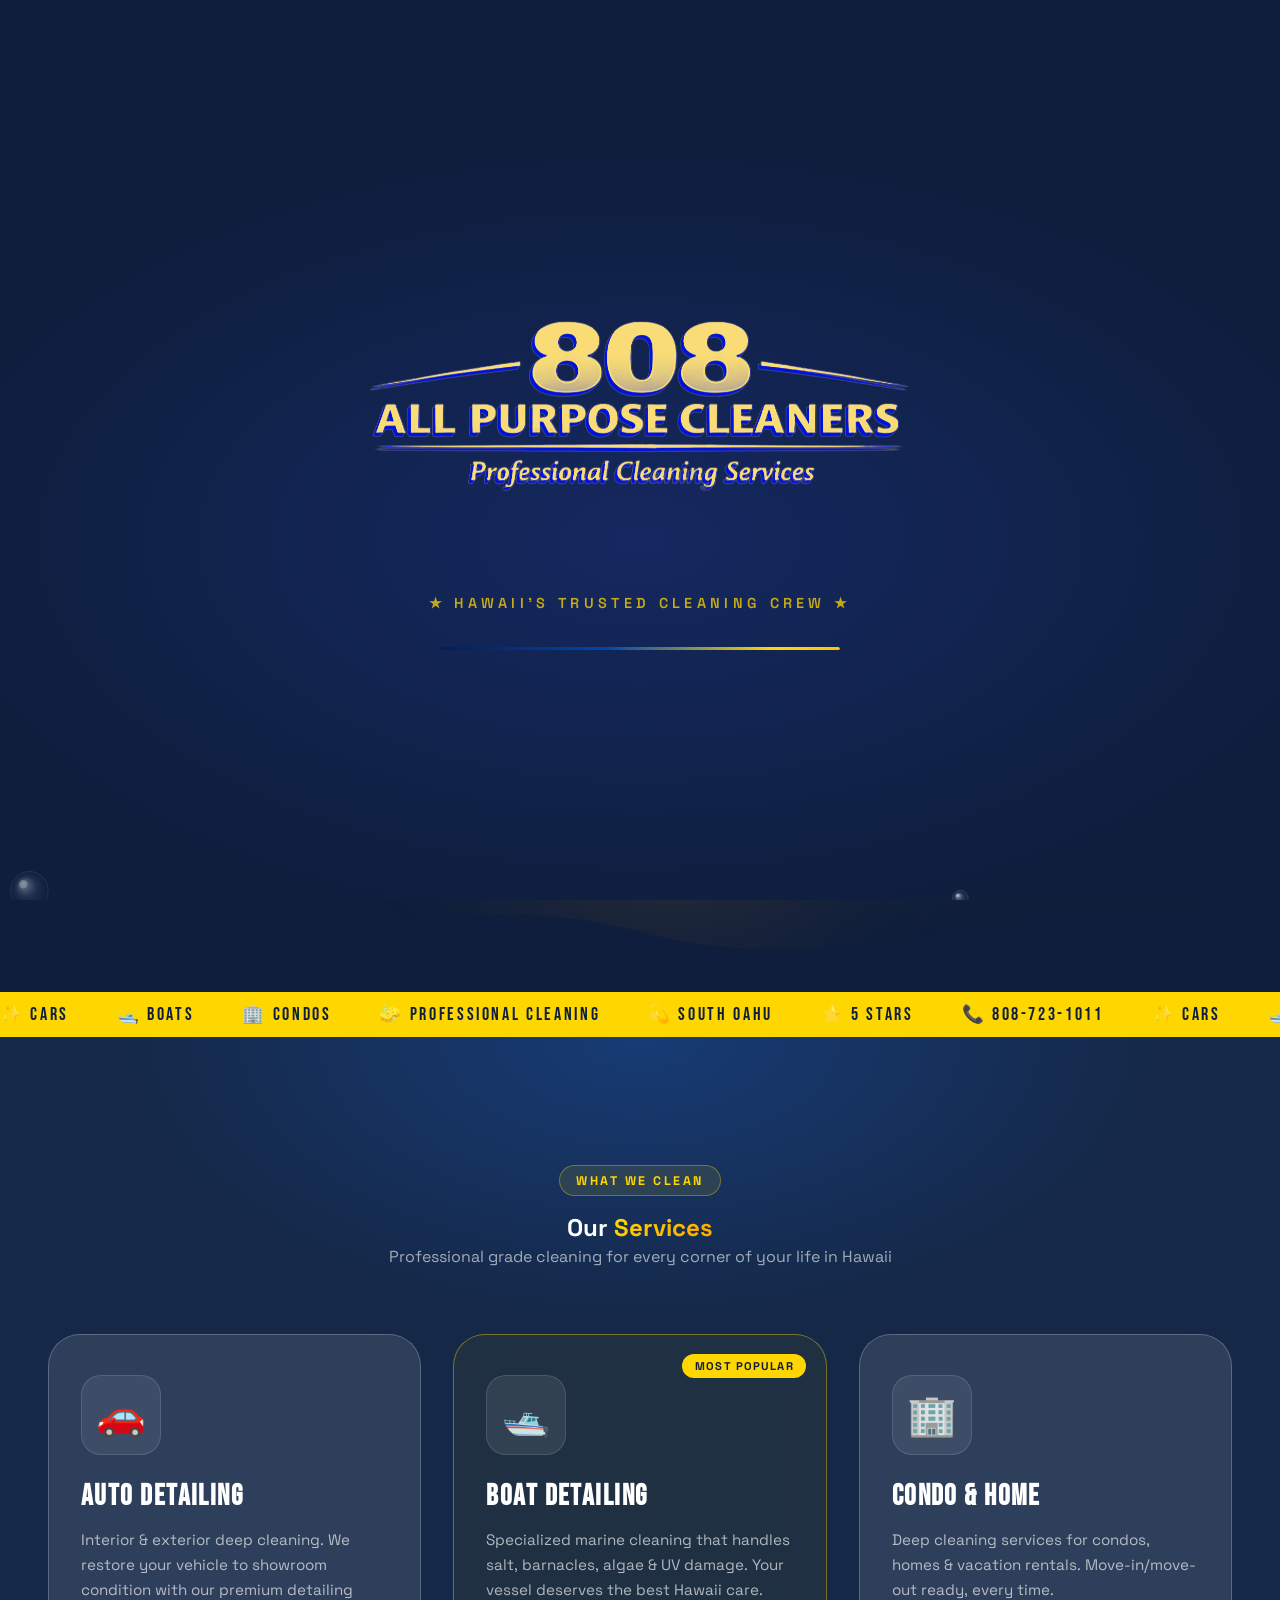
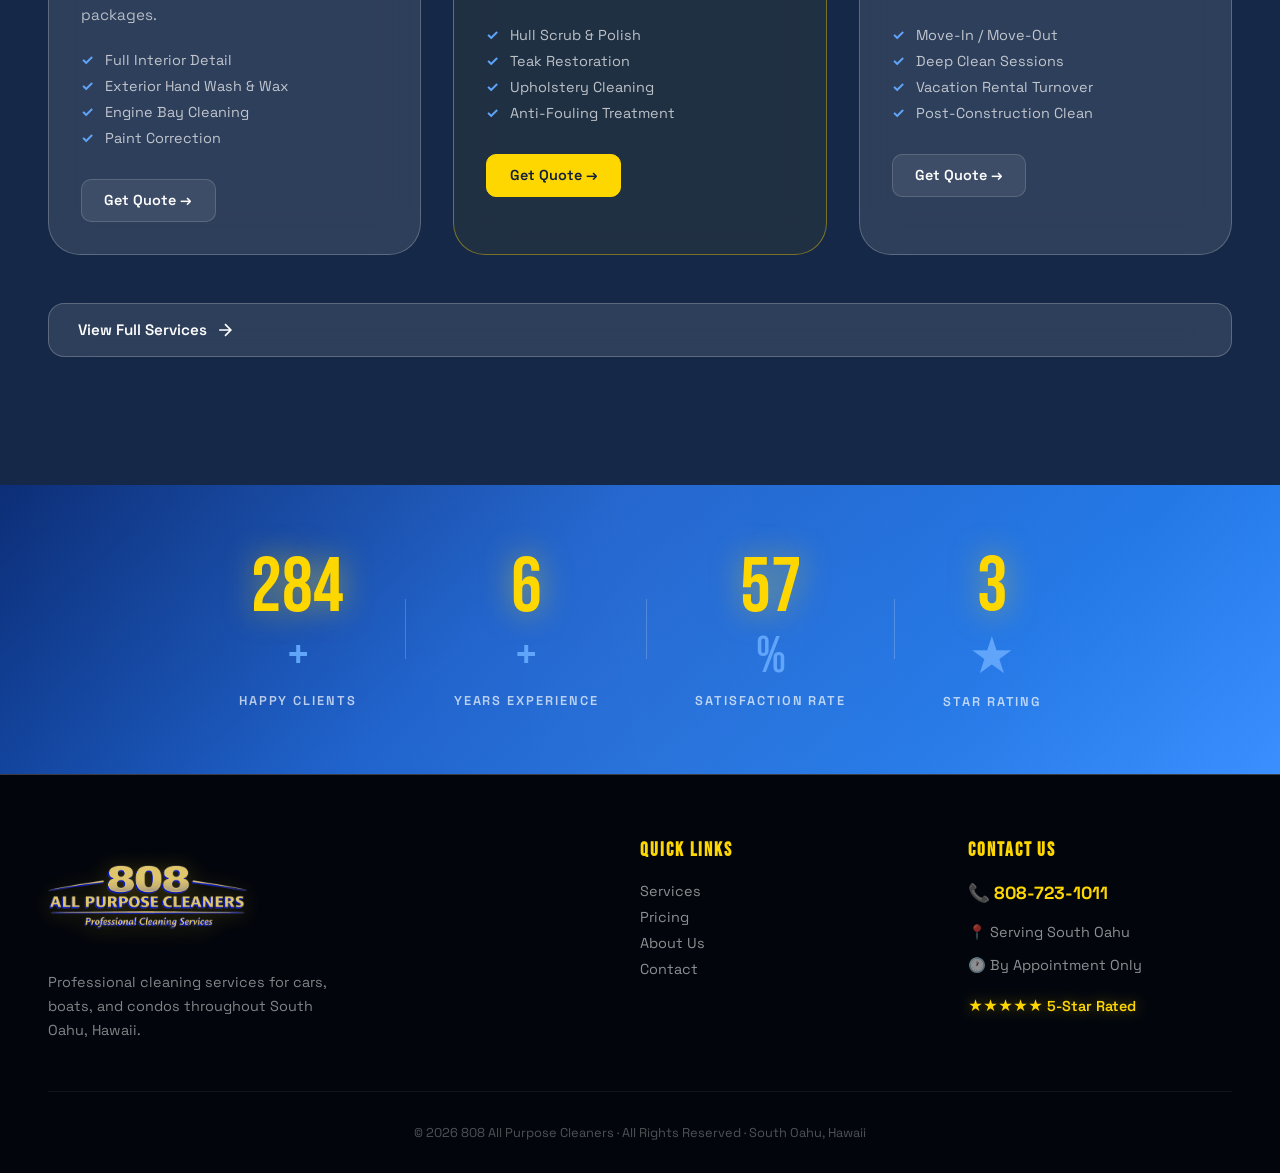
==== commit 3d21c2e8: "Add services section to landing page Embed the 3 service cards (Auto Detailing, Boat Detailing, Cond" ====
--- a/index.html
+++ b/index.html
@@ -182,6 +182,97 @@
     </div>
   </div>
 
+  <!-- ═══════════════════════════════════════════ SERVICES -->
+  <section id="services">
+    <div class="section-header reveal-up">
+      <span class="section-tag">What We Clean</span>
+      <h2>Our <span class="gradient-word">Services</span></h2>
+      <p class="section-sub">Professional grade cleaning for every corner of your life in Hawaii</p>
+    </div>
+    <div class="services-grid">
+
+      <div class="service-card reveal-up" data-delay="0">
+        <div class="card-glow glow-blue"></div>
+        <div class="card-icon-wrap">
+          <div class="card-icon-bg"></div>
+          <span class="card-icon">🚗</span>
+          <div class="icon-sparkles">
+            <span class="sp sp1">✦</span>
+            <span class="sp sp2">✦</span>
+            <span class="sp sp3">✦</span>
+          </div>
+        </div>
+        <h3>Auto Detailing</h3>
+        <p>Interior &amp; exterior deep cleaning. We restore your vehicle to showroom condition with our premium detailing packages.</p>
+        <ul class="service-list">
+          <li>Full Interior Detail</li>
+          <li>Exterior Hand Wash &amp; Wax</li>
+          <li>Engine Bay Cleaning</li>
+          <li>Paint Correction</li>
+        </ul>
+        <div class="card-footer">
+          <a href="tel:8087231011" class="card-btn">Get Quote →</a>
+        </div>
+      </div>
+
+      <div class="service-card service-card--featured reveal-up" data-delay="150">
+        <div class="card-glow glow-yellow"></div>
+        <div class="featured-badge">Most Popular</div>
+        <div class="card-icon-wrap">
+          <div class="card-icon-bg"></div>
+          <span class="card-icon">🛥️</span>
+          <div class="icon-sparkles">
+            <span class="sp sp1">✦</span>
+            <span class="sp sp2">✦</span>
+            <span class="sp sp3">✦</span>
+          </div>
+        </div>
+        <h3>Boat Detailing</h3>
+        <p>Specialized marine cleaning that handles salt, barnacles, algae &amp; UV damage. Your vessel deserves the best Hawaii care.</p>
+        <ul class="service-list">
+          <li>Hull Scrub &amp; Polish</li>
+          <li>Teak Restoration</li>
+          <li>Upholstery Cleaning</li>
+          <li>Anti-Fouling Treatment</li>
+        </ul>
+        <div class="card-footer">
+          <a href="tel:8087231011" class="card-btn card-btn--primary">Get Quote →</a>
+        </div>
+      </div>
+
+      <div class="service-card reveal-up" data-delay="300">
+        <div class="card-glow glow-cyan"></div>
+        <div class="card-icon-wrap">
+          <div class="card-icon-bg"></div>
+          <span class="card-icon">🏢</span>
+          <div class="icon-sparkles">
+            <span class="sp sp1">✦</span>
+            <span class="sp sp2">✦</span>
+            <span class="sp sp3">✦</span>
+          </div>
+        </div>
+        <h3>Condo &amp; Home</h3>
+        <p>Deep cleaning services for condos, homes &amp; vacation rentals. Move-in/move-out ready, every time.</p>
+        <ul class="service-list">
+          <li>Move-In / Move-Out</li>
+          <li>Deep Clean Sessions</li>
+          <li>Vacation Rental Turnover</li>
+          <li>Post-Construction Clean</li>
+        </ul>
+        <div class="card-footer">
+          <a href="tel:8087231011" class="card-btn">Get Quote →</a>
+        </div>
+      </div>
+
+    </div>
+    <div class="section-cta reveal-up" data-delay="400">
+      <a href="services.html" class="secondary-btn">
+        View Full Services
+        <svg width="20" height="20" viewBox="0 0 24 24" fill="none" stroke="currentColor" stroke-width="2"><path d="M5 12h14M12 5l7 7-7 7"/></svg>
+      </a>
+    </div>
+  </section>
+
   <!-- ═══════════════════════════════════════════ STATS BANNER -->
   <div class="stats-banner">
     <div class="stat-item reveal-up">
--- a/styles.css
+++ b/styles.css
@@ -782,6 +782,11 @@
   line-height: 1.7;
 }
 
+.section-cta {
+  text-align: center;
+  margin-top: 3rem;
+}
+
 .gradient-word {
   background: linear-gradient(135deg, var(--yellow), var(--yellow-hot));
   -webkit-background-clip: text;
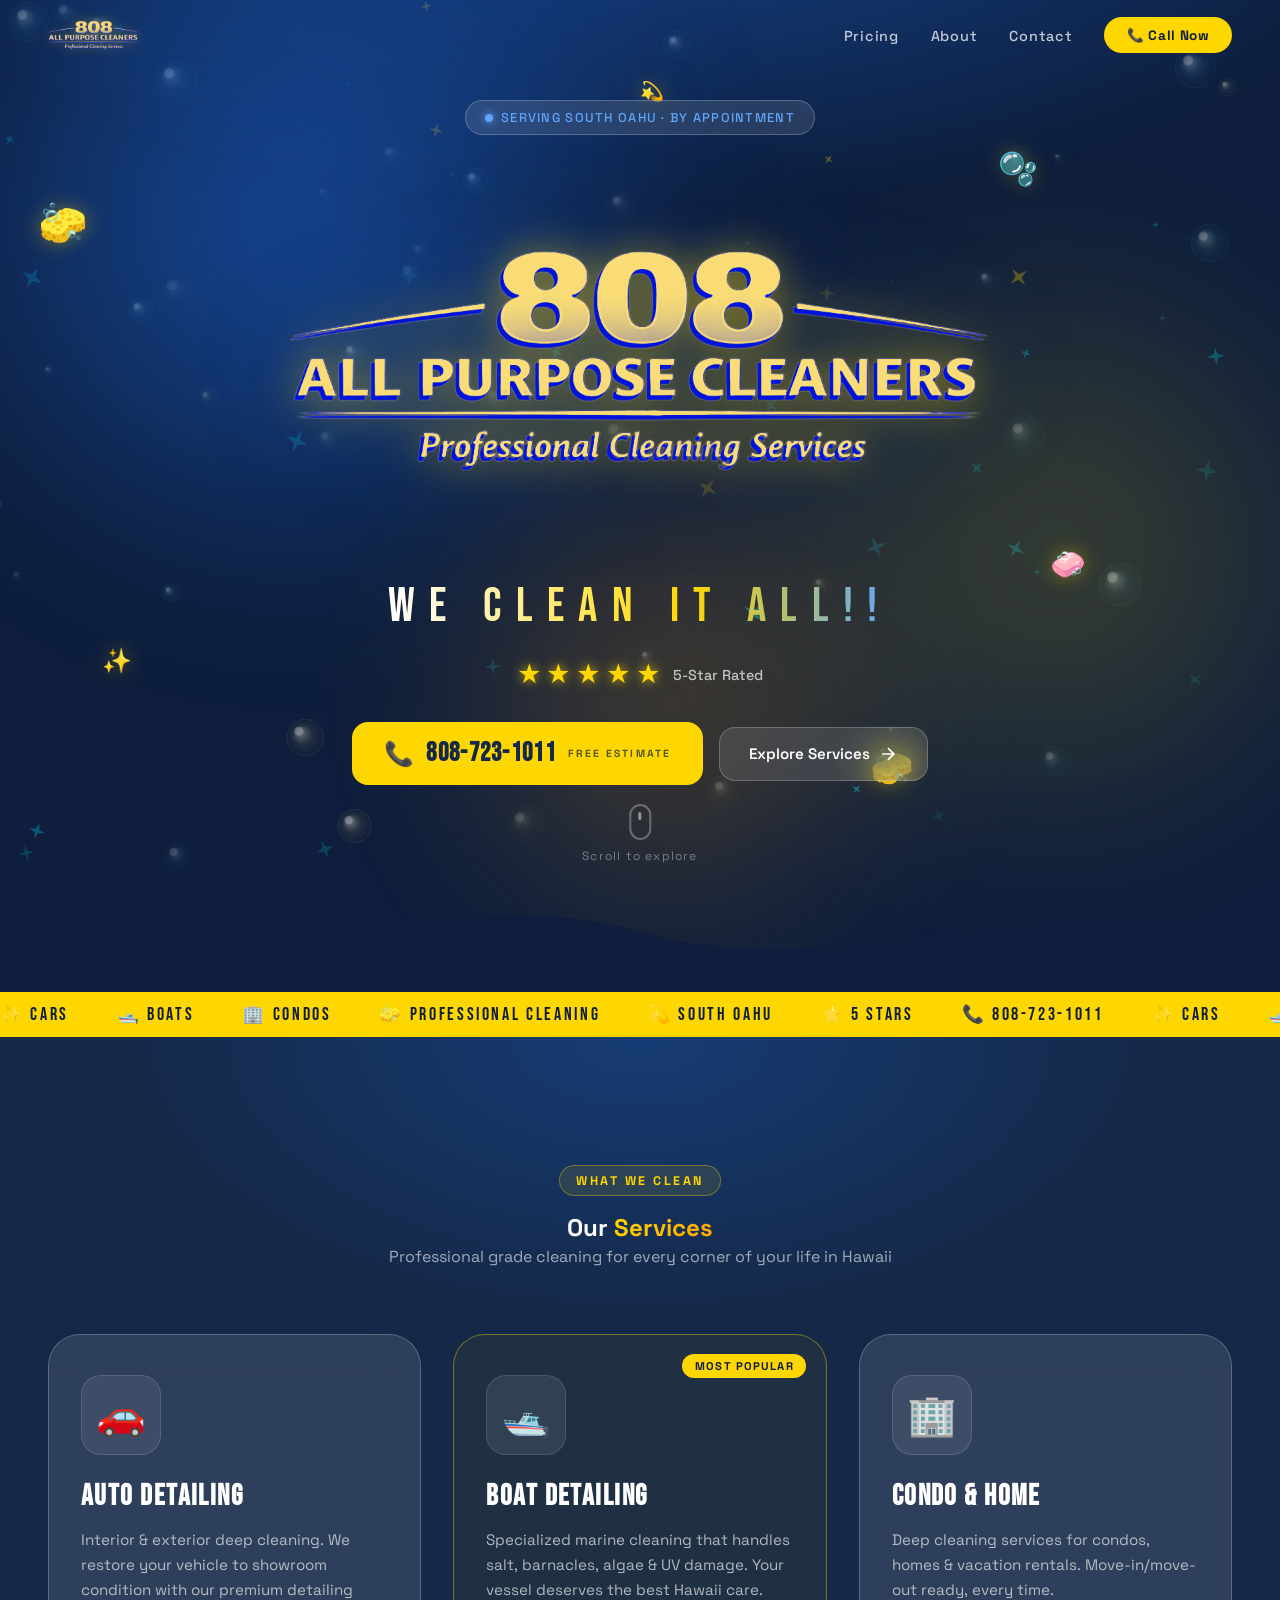
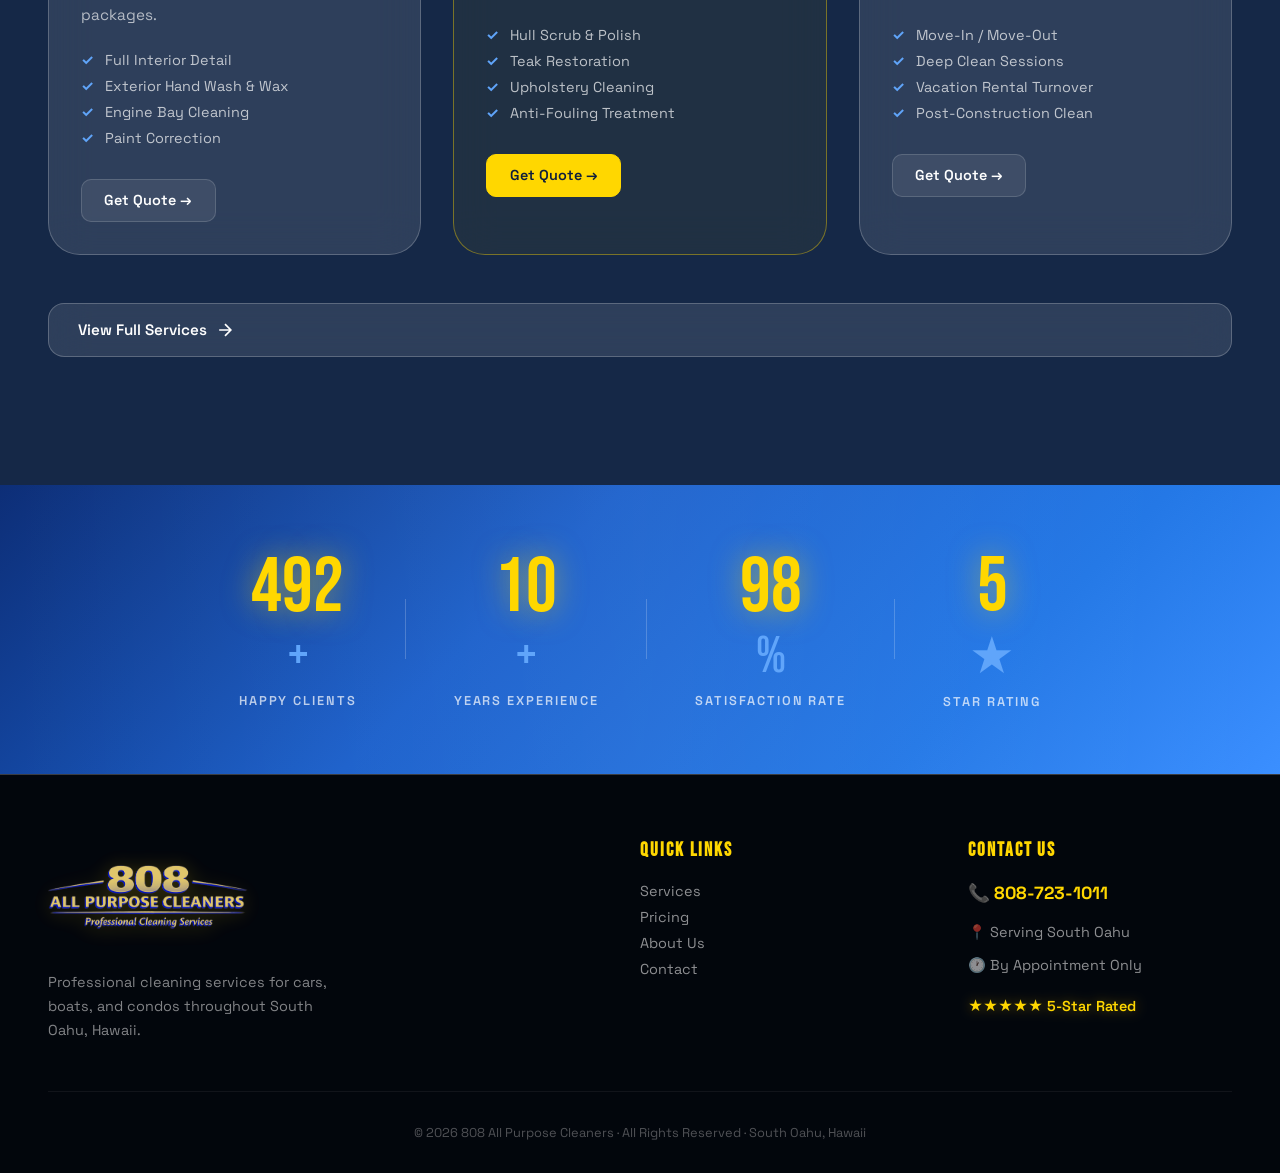
==== commit a5b45bef: "Remove Services from nav; simplify pricing page - Remove Services link from nav and mobile menu on a" ====
--- a/index.html
+++ b/index.html
@@ -80,7 +80,6 @@
         <img src="Untitled-3.png" alt="808 All Purpose Cleaners" class="nav-logo-img" width="160" height="68" />
       </a>
       <ul class="nav-links">
-        <li><a href="services.html">Services</a></li>
         <li><a href="pricing.html">Pricing</a></li>
         <li><a href="about.html">About</a></li>
         <li><a href="contact.html">Contact</a></li>
@@ -94,7 +93,6 @@
       </button>
     </div>
     <div class="mobile-menu" id="mobileMenu">
-      <a href="services.html">Services</a>
       <a href="pricing.html">Pricing</a>
       <a href="about.html">About</a>
       <a href="contact.html">Contact</a>
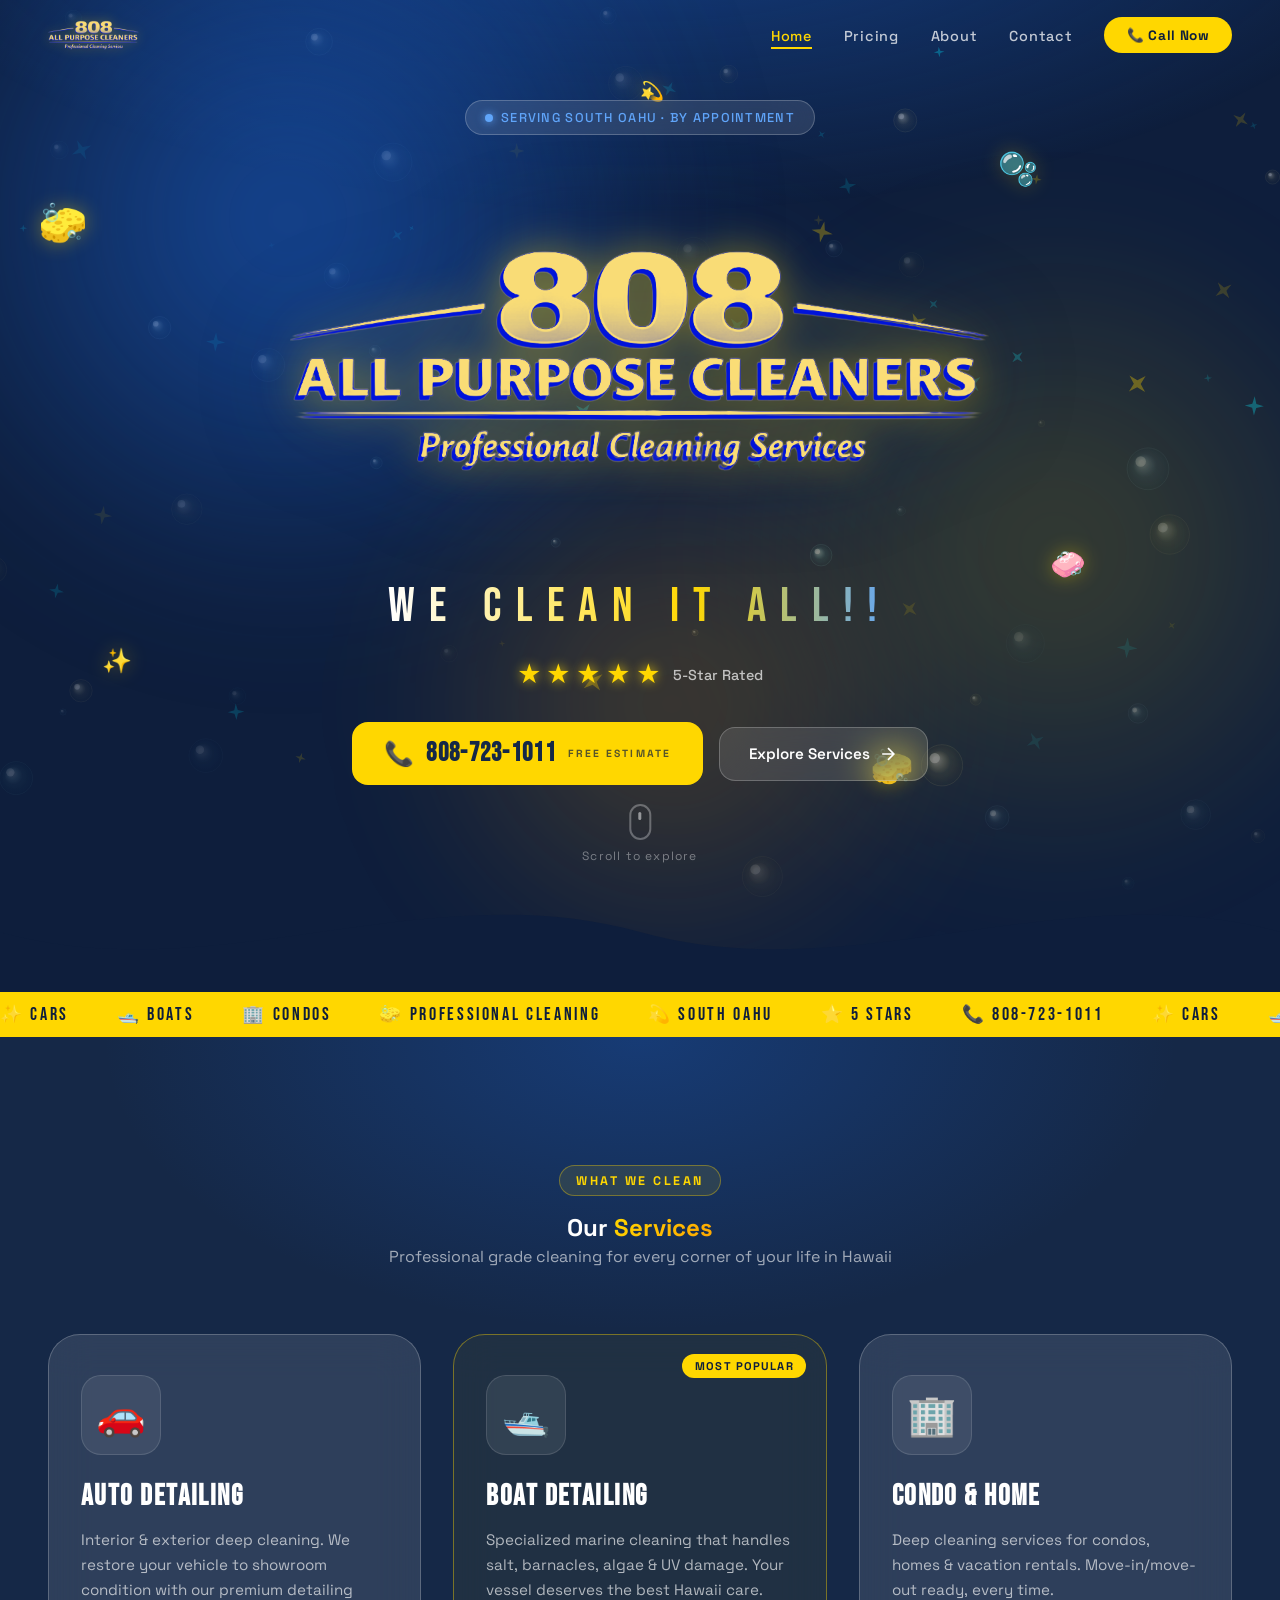
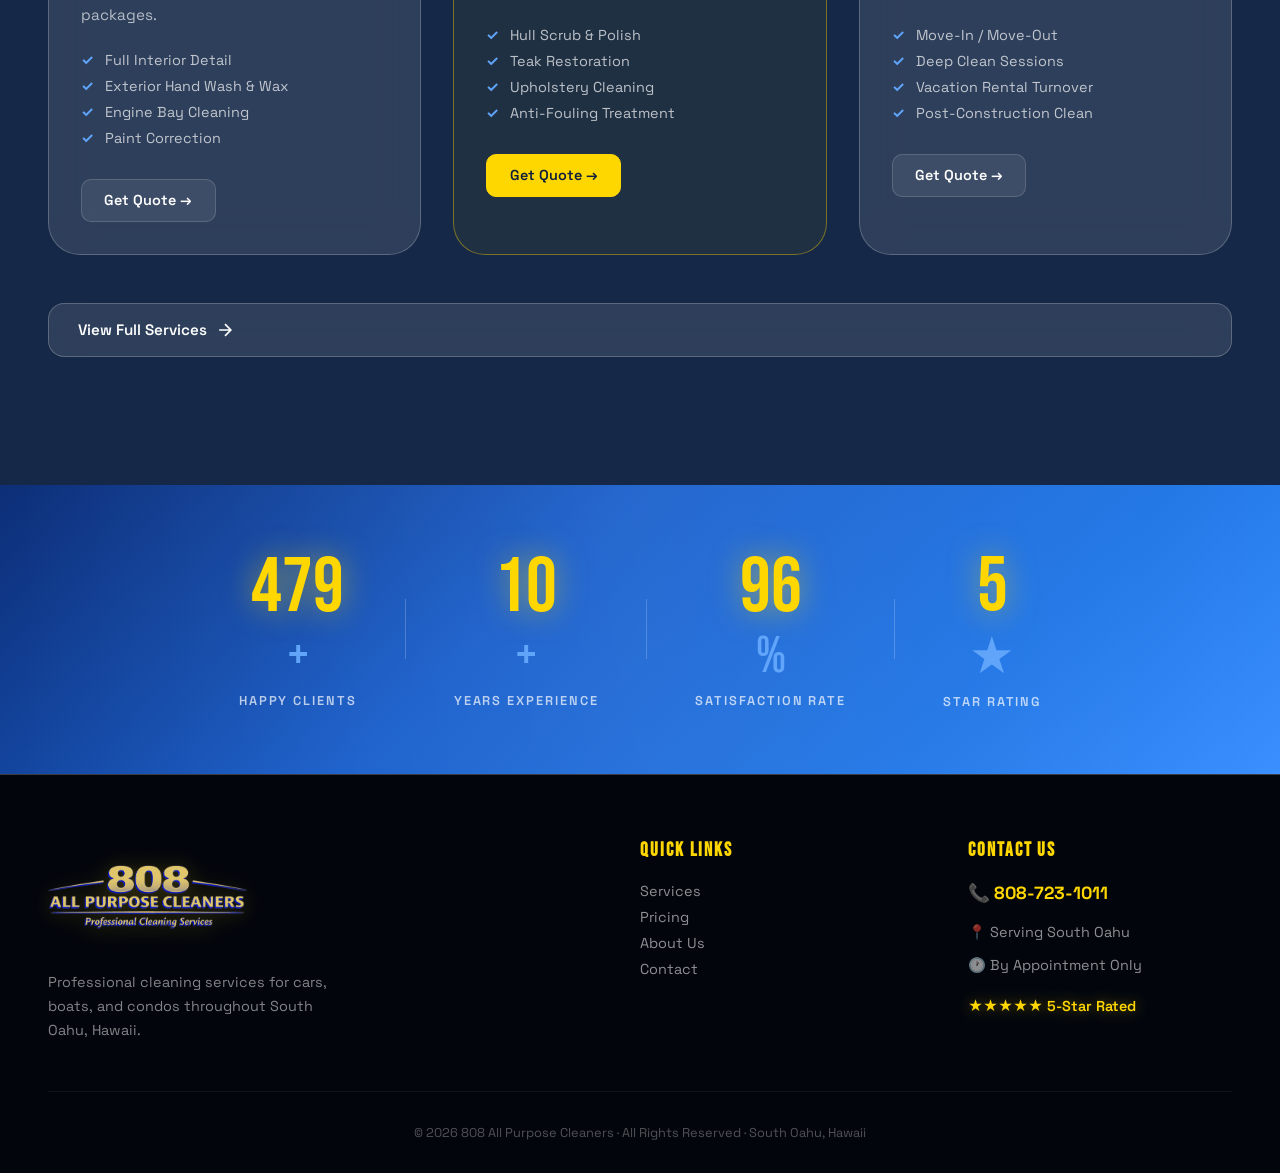
==== commit 806eaddb: "Add Home link to navigation menu on all pages https://claude.ai/code/session_019up3H5EXmyyFzLVZ464eG" ====
--- a/index.html
+++ b/index.html
@@ -80,6 +80,7 @@
         <img src="Untitled-3.png" alt="808 All Purpose Cleaners" class="nav-logo-img" width="160" height="68" />
       </a>
       <ul class="nav-links">
+        <li><a href="index.html">Home</a></li>
         <li><a href="pricing.html">Pricing</a></li>
         <li><a href="about.html">About</a></li>
         <li><a href="contact.html">Contact</a></li>
@@ -93,6 +94,7 @@
       </button>
     </div>
     <div class="mobile-menu" id="mobileMenu">
+      <a href="index.html">Home</a>
       <a href="pricing.html">Pricing</a>
       <a href="about.html">About</a>
       <a href="contact.html">Contact</a>
--- a/styles.css
+++ b/styles.css
@@ -2197,3 +2197,206 @@
   background: var(--cyan);
   color: var(--dark);
 }
+
+/* ── CONTACT FORM ─────────────────────────────────────────────── */
+.contact-form-section {
+  padding: 5rem 1.5rem 4rem;
+  max-width: 1100px;
+  margin: 0 auto;
+}
+
+.contact-form-wrap {
+  display: grid;
+  grid-template-columns: 1fr 1.4fr;
+  gap: 3.5rem;
+  align-items: start;
+}
+
+.contact-info h2 {
+  font-size: clamp(1.8rem, 3vw, 2.4rem);
+  font-family: 'Bebas Neue', sans-serif;
+  letter-spacing: 0.04em;
+  margin: 0.75rem 0 1rem;
+  line-height: 1.15;
+}
+
+.contact-info > p {
+  color: rgba(255,255,255,0.6);
+  line-height: 1.7;
+  margin-bottom: 2rem;
+}
+
+.contact-info-items {
+  display: flex;
+  flex-direction: column;
+  gap: 1rem;
+}
+
+.contact-info-item {
+  display: flex;
+  align-items: center;
+  gap: 1rem;
+  background: var(--glass);
+  border: 1px solid var(--glass-border);
+  border-radius: 12px;
+  padding: 0.9rem 1.2rem;
+  text-decoration: none;
+  color: inherit;
+  transition: border-color 0.25s, background 0.25s;
+}
+
+a.contact-info-item:hover {
+  border-color: rgba(255,215,0,0.45);
+  background: rgba(255,215,0,0.06);
+}
+
+.contact-info-icon {
+  font-size: 1.4rem;
+  flex-shrink: 0;
+}
+
+.contact-info-item strong {
+  display: block;
+  font-size: 0.78rem;
+  letter-spacing: 0.08em;
+  text-transform: uppercase;
+  color: rgba(255,255,255,0.5);
+  margin-bottom: 0.15rem;
+}
+
+.contact-info-item span {
+  font-size: 0.95rem;
+  color: #fff;
+  font-weight: 500;
+}
+
+/* Form card */
+.contact-form {
+  background: var(--glass);
+  border: 1px solid var(--glass-border);
+  border-radius: 20px;
+  padding: 2.5rem;
+  display: flex;
+  flex-direction: column;
+  gap: 1.25rem;
+  backdrop-filter: blur(12px);
+}
+
+.form-row {
+  display: grid;
+  grid-template-columns: 1fr 1fr;
+  gap: 1rem;
+}
+
+.form-group {
+  display: flex;
+  flex-direction: column;
+  gap: 0.4rem;
+}
+
+.form-group label {
+  font-size: 0.8rem;
+  font-weight: 600;
+  letter-spacing: 0.06em;
+  text-transform: uppercase;
+  color: rgba(255,255,255,0.6);
+}
+
+.form-group input,
+.form-group select,
+.form-group textarea {
+  background: rgba(255,255,255,0.05);
+  border: 1px solid rgba(255,255,255,0.15);
+  border-radius: 10px;
+  padding: 0.75rem 1rem;
+  color: #fff;
+  font-family: 'Space Grotesk', sans-serif;
+  font-size: 0.95rem;
+  outline: none;
+  transition: border-color 0.2s, background 0.2s;
+  width: 100%;
+  box-sizing: border-box;
+}
+
+.form-group select {
+  appearance: none;
+  background-image: url("data:image/svg+xml,%3Csvg xmlns='http://www.w3.org/2000/svg' width='12' height='8' viewBox='0 0 12 8'%3E%3Cpath d='M1 1l5 5 5-5' stroke='rgba(255,255,255,0.4)' stroke-width='2' fill='none' stroke-linecap='round'/%3E%3C/svg%3E");
+  background-repeat: no-repeat;
+  background-position: right 1rem center;
+  padding-right: 2.5rem;
+  cursor: pointer;
+}
+
+.form-group select option {
+  background: #152847;
+  color: #fff;
+}
+
+.form-group input::placeholder,
+.form-group textarea::placeholder {
+  color: rgba(255,255,255,0.25);
+}
+
+.form-group input:focus,
+.form-group select:focus,
+.form-group textarea:focus {
+  border-color: rgba(255,215,0,0.55);
+  background: rgba(255,215,0,0.04);
+}
+
+.form-group textarea {
+  resize: vertical;
+  min-height: 110px;
+}
+
+.form-submit {
+  display: flex;
+  align-items: center;
+  justify-content: center;
+  gap: 0.6rem;
+  background: linear-gradient(135deg, var(--yellow), var(--yellow-hot));
+  color: #0a1628;
+  font-family: 'Space Grotesk', sans-serif;
+  font-size: 1rem;
+  font-weight: 700;
+  letter-spacing: 0.05em;
+  text-transform: uppercase;
+  border: none;
+  border-radius: 12px;
+  padding: 0.95rem 2rem;
+  cursor: pointer;
+  transition: transform 0.2s, box-shadow 0.2s, opacity 0.2s;
+  margin-top: 0.25rem;
+}
+
+.form-submit:hover {
+  transform: translateY(-2px);
+  box-shadow: 0 8px 28px rgba(255,215,0,0.35);
+}
+
+.form-submit:active {
+  transform: translateY(0);
+  opacity: 0.9;
+}
+
+.form-note {
+  font-size: 0.75rem;
+  color: rgba(255,255,255,0.35);
+  text-align: center;
+  margin: 0;
+}
+
+@media (max-width: 768px) {
+  .contact-form-wrap {
+    grid-template-columns: 1fr;
+    gap: 2.5rem;
+  }
+
+  .form-row {
+    grid-template-columns: 1fr;
+  }
+
+  .contact-form {
+    padding: 1.75rem 1.25rem;
+  }
+}
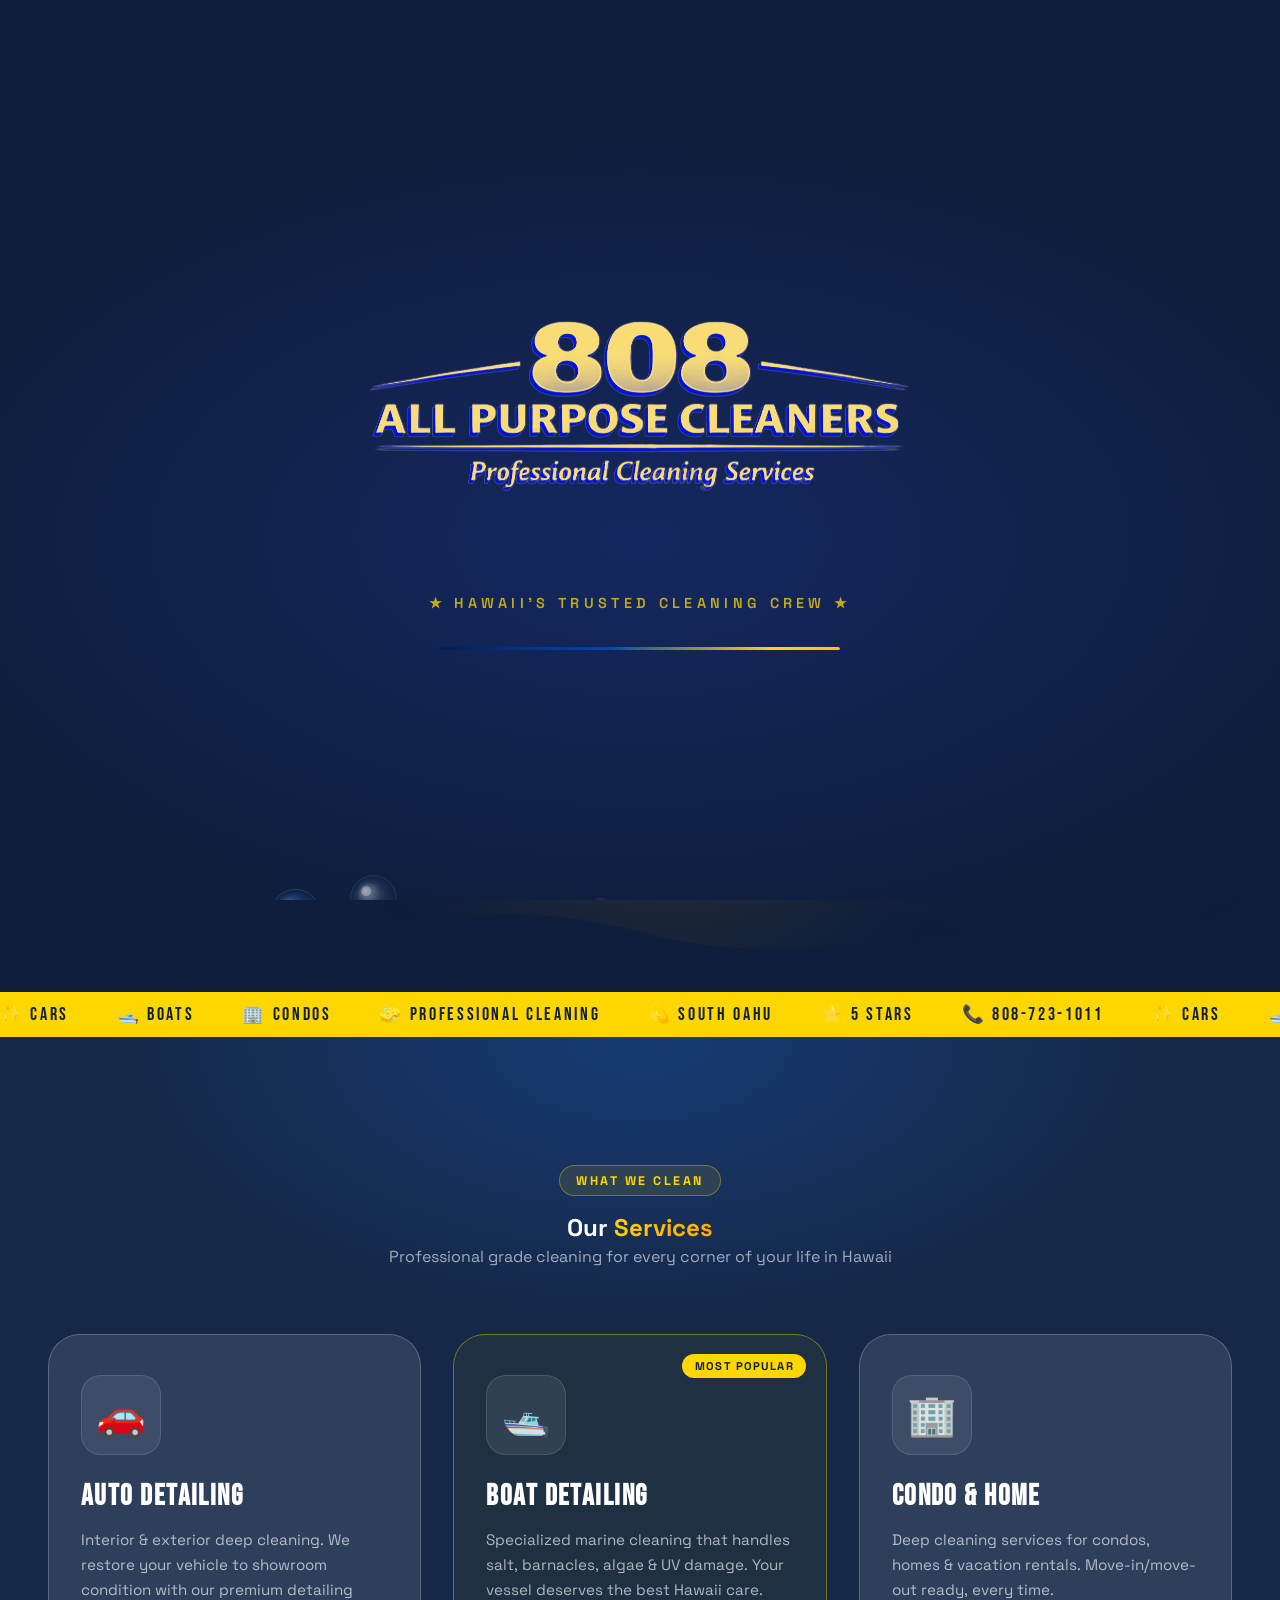
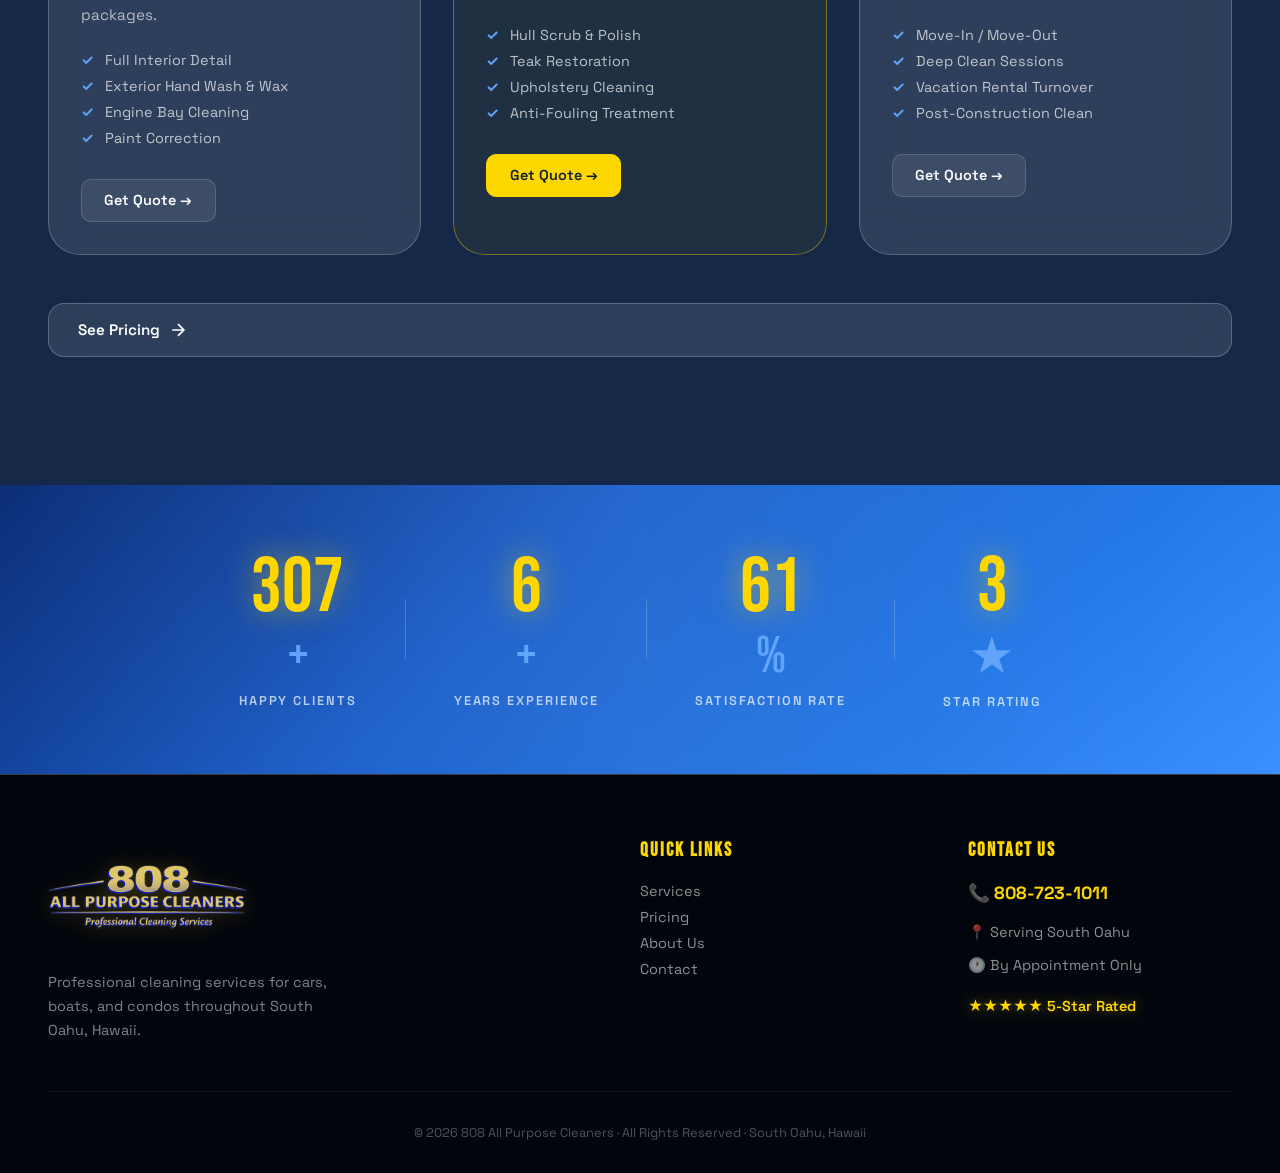
==== commit e89679e6: "Change services CTA button to See Pricing" ====
--- a/index.html
+++ b/index.html
@@ -266,8 +266,8 @@
 
     </div>
     <div class="section-cta reveal-up" data-delay="400">
-      <a href="services.html" class="secondary-btn">
-        View Full Services
+      <a href="pricing.html" class="secondary-btn">
+        See Pricing
         <svg width="20" height="20" viewBox="0 0 24 24" fill="none" stroke="currentColor" stroke-width="2"><path d="M5 12h14M12 5l7 7-7 7"/></svg>
       </a>
     </div>
